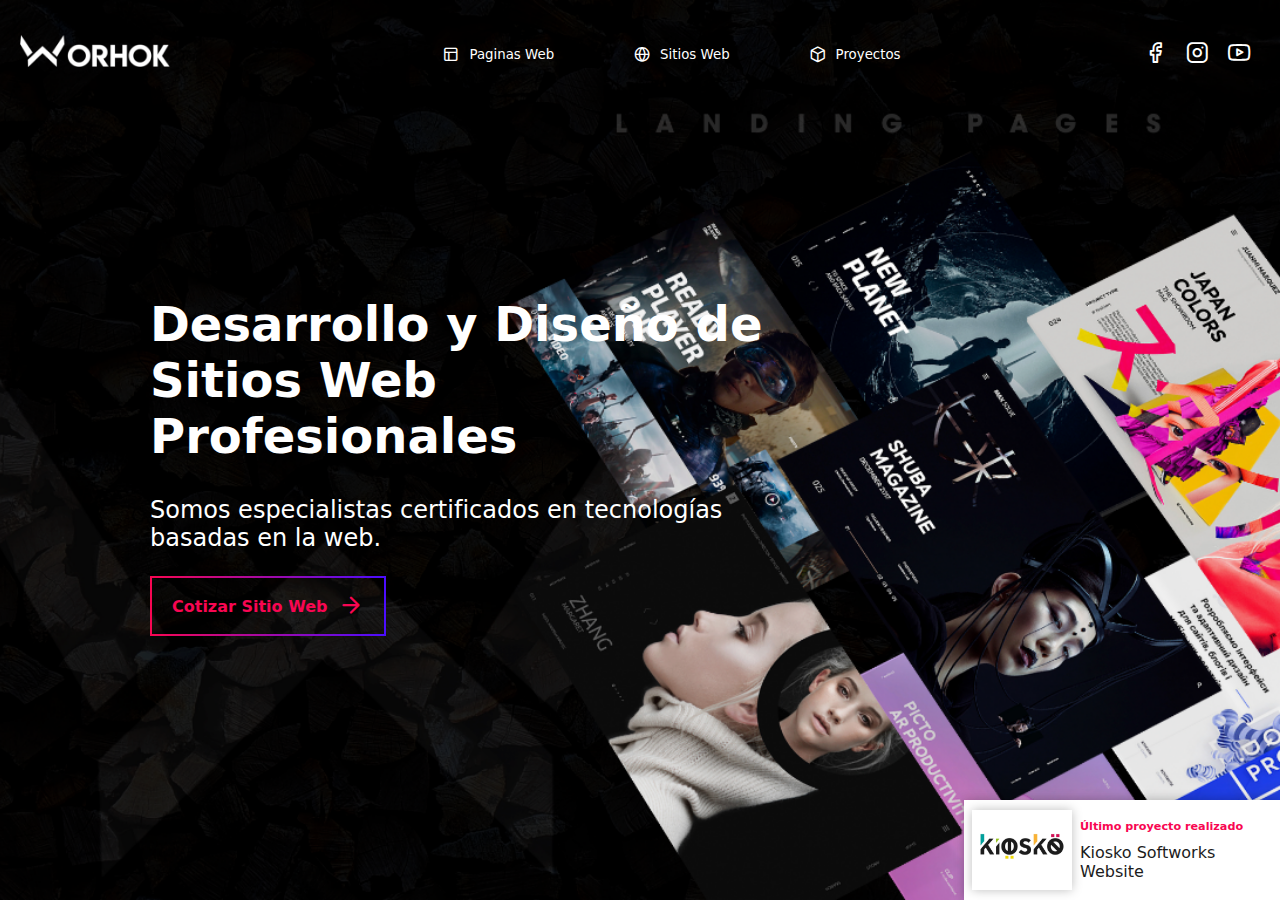
==== public/index.html @ 018bc195 "Updated in home - Index.html" ====
<!DOCTYPE html><html lang="es" itemscope itemtype="https://schema.org/Article"><head><title>Worhok - Diseño y Desarollo de Sitios Web Profesionales</title><meta name="description" content="Description site"><link rel="canonical" href="url_canonical"><meta name="robots" content="index, follow"><meta charset="utf-8"><meta name="viewport" content="width=device-width, user-scalable=no, initial-scale=1.0"><meta name="google" content="nositelinkssearchbox"><meta http-equiv="Cache-Control" content="max-age=3600"><link rel="apple-touch-icon" sizes="180x180" href="images/favicon/apple-touch-icon.png"><link rel="icon" type="image/png" sizes="32x32" href="images/favicon/favicon-32x32.png"><link rel="icon" type="image/png" sizes="16x16" href="images/favicon/favicon-16x16.png"><link rel="manifest" href="images/favicon/site.webmanifest"><link rel="mask-icon" href="images/favicon/safari-pinned-tab.svg" color="#000000"><meta name="msapplication-TileColor" content="#2b5797"><meta name="theme-color" content="#ffffff"><link rel="stylesheet" href="./stylesheets/main.css"></head><body><header><a href="index.html"><img src="./images/1x/logotipo_worhok_white.png" srcset="./images/1x/logotipo_worhok_white.png, ./images/2x/logotipo_worhok_white@2x.png 2x" alt="Logotipo Worhok Blanco Transparente - White Transparent"></a><nav><ul><li><a href="#"><i class="icon-layout"></i><small>Paginas Web</small></a><a href="#"><i class="icon-globe"></i><small>Sitios Web</small></a><a href="#"><i class="icon-box"></i><small>Proyectos</small></a></li></ul></nav><div class="nav-social"><a href="#" target="_blank"><i class="icon-facebook"></i></a><a href="#" target="_blank"><i class="icon-instagram"></i></a><a href="#" target="_blank"><i class="icon-youtube"></i></a></div></header><main class="b-lazy" data-src="./images/1x/wallpaper_oficial_worhok.png|./images/2x/wallpaper_oficial_worhok@2x.png"><div class="nav-container"><h1 class="display-2">Desarrollo y Diseño de Sitios Web Profesionales</h1><p class="display-4">Somos especialistas certificados en tecnologías basadas en la web.</p><a class="button" href="#"><p>Cotizar Sitio Web</p><i class="icon-arrow-right"></i></a></div></main><a href="#" target="_blank"><div class="card-last-project"><img class="b-lazy" data-src="./images/1x/kiosko_logotipo.png|./images/2x/kiosko_logotipo@2x.png" alt="Logotipo kiosko" src="[data-uri]"><div><small>Último proyecto realizado</small><p>Kiosko Softworks Website</p></div></div></a><script src="./javascripts/core.js"></script></body></html>
---- public/stylesheets/main.css ----
body{margin:0;padding:0;font-family:'montserrat', system-ui;font-display:fallback;overflow-x:hidden;-webkit-user-select:none;-moz-user-select:none;-ms-user-select:none;user-select:none;outline:none}a:-webkit-any-link{text-decoration:none;cursor:pointer}a:-moz-any-link{text-decoration:none;cursor:pointer}a:any-link{text-decoration:none;cursor:pointer}a{color:#29e0ff}.text-light{color:#ffffff}.text-dark{color:#1c1c1c}.fixed-bar{position:fixed;bottom:0;left:0;right:0;width:100%;height:5px;background:gray;z-index:10000}@media (min-width:1024px){.fixed-bar{background-color:#D50F25}}@media (max-width:1023px){.fixed-bar{background-color:#3369E8}}@media (max-width:750px){.fixed-bar{background-color:#EEB211}}@media (max-width:450px){.fixed-bar{background-color:#009925}}h1{font-size:4rem}@media (max-width:750px){h1{font-size:3rem}}@media (max-width:450px){h1{font-size:2.2rem}}h2{font-size:3rem}@media (max-width:750px){h2{font-size:2.5rem}}@media (max-width:450px){h2{font-size:1.8rem}}h3{font-size:2rem}@media (max-width:450px){h3{font-size:2rem}}@media (max-width:450px){h3{font-size:1.3rem}}h4{font-size:1.5rem}@media (max-width:450px){h4{font-size:1.5rem}}@media (max-width:450px){h4{font-size:0.8rem}}.display-1{font-size:4rem}@media (max-width:750px){.display-1{font-size:3rem}}@media (max-width:450px){.display-1{font-size:2rem}}.display-2{font-size:3rem}@media (max-width:750px){.display-2{font-size:2.5rem}}@media (max-width:450px){.display-2{font-size:1.5rem}}.display-3{font-size:2rem}@media (max-width:750px){.display-3{font-size:2rem}}@media (max-width:450px){.display-3{font-size:1rem}}.display-4{font-size:1.5rem}@media (max-width:750px){.display-4{font-size:1.5rem}}@media (max-width:450px){.display-4{font-size:1rem}}.text-shadow{text-shadow:0 0 10px rgba(0, 0, 0, 0.26)}@font-face{font-family:'montserrat';src:url("../fonts/montserrat-regular-webfont.woff2") format("woff2"), url("../fonts/montserrat-regular-webfont.woff") format("woff");font-weight:normal;font-style:normal;font-display:fallback}@font-face{font-family:'icomoon';src:url("../icons/icomoon.eot?8mvhz6");src:url("../icons/icomoon.eot?8mvhz6#iefix") format("embedded-opentype"), url("../icons/icomoon.ttf?8mvhz6") format("truetype"), url("../icons/icomoon.woff?8mvhz6") format("woff"), url("../icons/icomoon.svg?8mvhz6#icomoon") format("svg");font-weight:normal;font-style:normal;font-display:fallback}[class*=" icon-"],[class^=icon-]{font-family:'icomoon'!important;speak:none;font-style:normal;font-weight:normal;font-variant:normal;font-display:fallback;text-transform:none;line-height:1;-webkit-font-smoothing:antialiased;-moz-osx-font-smoothing:grayscale}.icon-activity:before{content:"\e900"}.icon-airplay:before{content:"\e901"}.icon-alert-circle:before{content:"\e902"}.icon-alert-octagon:before{content:"\e903"}.icon-alert-triangle:before{content:"\e904"}.icon-align-center:before{content:"\e905"}.icon-align-justify:before{content:"\e906"}.icon-align-left:before{content:"\e907"}.icon-align-right:before{content:"\e908"}.icon-anchor:before{content:"\e909"}.icon-aperture:before{content:"\e90a"}.icon-archive:before{content:"\e90b"}.icon-arrow-down-circle:before{content:"\e90c"}.icon-arrow-down-left:before{content:"\e90d"}.icon-arrow-down-right:before{content:"\e90e"}.icon-arrow-down:before{content:"\e90f"}.icon-arrow-left-circle:before{content:"\e910"}.icon-arrow-left:before{content:"\e911"}.icon-arrow-right-circle:before{content:"\e912"}.icon-arrow-right:before{content:"\e913"}.icon-arrow-up-circle:before{content:"\e914"}.icon-arrow-up-left:before{content:"\e915"}.icon-arrow-up-right:before{content:"\e916"}.icon-arrow-up:before{content:"\e917"}.icon-at-sign:before{content:"\e918"}.icon-award:before{content:"\e919"}.icon-bar-chart-2:before{content:"\e91a"}.icon-bar-chart:before{content:"\e91b"}.icon-battery-charging:before{content:"\e91c"}.icon-battery:before{content:"\e91d"}.icon-bell-off:before{content:"\e91e"}.icon-bell:before{content:"\e91f"}.icon-bluetooth:before{content:"\e920"}.icon-bold:before{content:"\e921"}.icon-book-open:before{content:"\e922"}.icon-book:before{content:"\e923"}.icon-bookmark:before{content:"\e924"}.icon-box:before{content:"\e925"}.icon-briefcase:before{content:"\e926"}.icon-calendar:before{content:"\e927"}.icon-camera-off:before{content:"\e928"}.icon-camera:before{content:"\e929"}.icon-cast:before{content:"\e92a"}.icon-check-circle:before{content:"\e92b"}.icon-check-square:before{content:"\e92c"}.icon-check:before{content:"\e92d"}.icon-chevron-down:before{content:"\e92e"}.icon-chevron-left:before{content:"\e92f"}.icon-chevron-right:before{content:"\e930"}.icon-chevron-up:before{content:"\e931"}.icon-chevrons-down:before{content:"\e932"}.icon-chevrons-left:before{content:"\e933"}.icon-chevrons-right:before{content:"\e934"}.icon-chevrons-up:before{content:"\e935"}.icon-chrome:before{content:"\e936"}.icon-circle:before{content:"\e937"}.icon-clipboard:before{content:"\e938"}.icon-clock:before{content:"\e939"}.icon-cloud-drizzle:before{content:"\e93a"}.icon-cloud-lightning:before{content:"\e93b"}.icon-cloud-off:before{content:"\e93c"}.icon-cloud-rain:before{content:"\e93d"}.icon-cloud-snow:before{content:"\e93e"}.icon-cloud:before{content:"\e93f"}.icon-code:before{content:"\e940"}.icon-codepen:before{content:"\e941"}.icon-coffee:before{content:"\e942"}.icon-command:before{content:"\e943"}.icon-compass:before{content:"\e944"}.icon-copy:before{content:"\e945"}.icon-corner-down-left:before{content:"\e946"}.icon-corner-down-right:before{content:"\e947"}.icon-corner-left-down:before{content:"\e948"}.icon-corner-left-up:before{content:"\e949"}.icon-corner-right-down:before{content:"\e94a"}.icon-corner-right-up:before{content:"\e94b"}.icon-corner-up-left:before{content:"\e94c"}.icon-corner-up-right:before{content:"\e94d"}.icon-cpu:before{content:"\e94e"}.icon-credit-card:before{content:"\e94f"}.icon-crop:before{content:"\e950"}.icon-crosshair:before{content:"\e951"}.icon-database:before{content:"\e952"}.icon-delete:before{content:"\e953"}.icon-disc:before{content:"\e954"}.icon-dollar-sign:before{content:"\e955"}.icon-download-cloud:before{content:"\e956"}.icon-download:before{content:"\e957"}.icon-droplet:before{content:"\e958"}.icon-edit-2:before{content:"\e959"}.icon-edit-3:before{content:"\e95a"}.icon-edit:before{content:"\e95b"}.icon-external-link:before{content:"\e95c"}.icon-eye-off:before{content:"\e95d"}.icon-eye:before{content:"\e95e"}.icon-facebook:before{content:"\e95f"}.icon-fast-forward:before{content:"\e960"}.icon-feather:before{content:"\e961"}.icon-figma:before{content:"\e962"}.icon-file-minus:before{content:"\e963"}.icon-file-plus:before{content:"\e964"}.icon-file-text:before{content:"\e965"}.icon-file:before{content:"\e966"}.icon-film:before{content:"\e967"}.icon-filter:before{content:"\e968"}.icon-flag:before{content:"\e969"}.icon-folder-minus:before{content:"\e96a"}.icon-folder-plus:before{content:"\e96b"}.icon-folder:before{content:"\e96c"}.icon-frown:before{content:"\e96d"}.icon-gift:before{content:"\e96e"}.icon-git-branch:before{content:"\e96f"}.icon-git-commit:before{content:"\e970"}.icon-git-merge:before{content:"\e971"}.icon-git-pull-request:before{content:"\e972"}.icon-github:before{content:"\e973"}.icon-gitlab:before{content:"\e974"}.icon-globe:before{content:"\e975"}.icon-grid:before{content:"\e976"}.icon-hard-drive:before{content:"\e977"}.icon-hash:before{content:"\e978"}.icon-headphones:before{content:"\e979"}.icon-heart:before{content:"\e97a"}.icon-help-circle:before{content:"\e97b"}.icon-home:before{content:"\e97c"}.icon-image:before{content:"\e97d"}.icon-inbox:before{content:"\e97e"}.icon-info:before{content:"\e97f"}.icon-instagram:before{content:"\e980"}.icon-italic:before{content:"\e981"}.icon-key:before{content:"\e982"}.icon-layers:before{content:"\e983"}.icon-layout:before{content:"\e984"}.icon-life-buoy:before{content:"\e985"}.icon-link-2:before{content:"\e986"}.icon-link:before{content:"\e987"}.icon-linkedin:before{content:"\e988"}.icon-list:before{content:"\e989"}.icon-loader:before{content:"\e98a"}.icon-lock:before{content:"\e98b"}.icon-log-in:before{content:"\e98c"}.icon-log-out:before{content:"\e98d"}.icon-mail:before{content:"\e98e"}.icon-map-pin:before{content:"\e98f"}.icon-map:before{content:"\e990"}.icon-maximize-2:before{content:"\e991"}.icon-maximize:before{content:"\e992"}.icon-meh:before{content:"\e993"}.icon-menu:before{content:"\e994"}.icon-message-circle:before{content:"\e995"}.icon-message-square:before{content:"\e996"}.icon-mic-off:before{content:"\e997"}.icon-mic:before{content:"\e998"}.icon-minimize-2:before{content:"\e999"}.icon-minimize:before{content:"\e99a"}.icon-minus-circle:before{content:"\e99b"}.icon-minus-square:before{content:"\e99c"}.icon-minus:before{content:"\e99d"}.icon-monitor:before{content:"\e99e"}.icon-moon:before{content:"\e99f"}.icon-more-horizontal:before{content:"\e9a0"}.icon-more-vertical:before{content:"\e9a1"}.icon-mouse-pointer:before{content:"\e9a2"}.icon-move:before{content:"\e9a3"}.icon-music:before{content:"\e9a4"}.icon-navigation-2:before{content:"\e9a5"}.icon-navigation:before{content:"\e9a6"}.icon-octagon:before{content:"\e9a7"}.icon-package:before{content:"\e9a8"}.icon-paperclip:before{content:"\e9a9"}.icon-pause-circle:before{content:"\e9aa"}.icon-pause:before{content:"\e9ab"}.icon-pen-tool:before{content:"\e9ac"}.icon-percent:before{content:"\e9ad"}.icon-phone-call:before{content:"\e9ae"}.icon-phone-forwarded:before{content:"\e9af"}.icon-phone-incoming:before{content:"\e9b0"}.icon-phone-missed:before{content:"\e9b1"}.icon-phone-off:before{content:"\e9b2"}.icon-phone-outgoing:before{content:"\e9b3"}.icon-phone:before{content:"\e9b4"}.icon-pie-chart:before{content:"\e9b5"}.icon-play-circle:before{content:"\e9b6"}.icon-play:before{content:"\e9b7"}.icon-plus-circle:before{content:"\e9b8"}.icon-plus-square:before{content:"\e9b9"}.icon-plus:before{content:"\e9ba"}.icon-pocket:before{content:"\e9bb"}.icon-power:before{content:"\e9bc"}.icon-printer:before{content:"\e9bd"}.icon-radio:before{content:"\e9be"}.icon-refresh-ccw:before{content:"\e9bf"}.icon-refresh-cw:before{content:"\e9c0"}.icon-repeat:before{content:"\e9c1"}.icon-rewind:before{content:"\e9c2"}.icon-rotate-ccw:before{content:"\e9c3"}.icon-rotate-cw:before{content:"\e9c4"}.icon-rss:before{content:"\e9c5"}.icon-save:before{content:"\e9c6"}.icon-scissors:before{content:"\e9c7"}.icon-search:before{content:"\e9c8"}.icon-send:before{content:"\e9c9"}.icon-server:before{content:"\e9ca"}.icon-settings:before{content:"\e9cb"}.icon-share-2:before{content:"\e9cc"}.icon-share:before{content:"\e9cd"}.icon-shield-off:before{content:"\e9ce"}.icon-shield:before{content:"\e9cf"}.icon-shopping-bag:before{content:"\e9d0"}.icon-shopping-cart:before{content:"\e9d1"}.icon-shuffle:before{content:"\e9d2"}.icon-sidebar:before{content:"\e9d3"}.icon-skip-back:before{content:"\e9d4"}.icon-skip-forward:before{content:"\e9d5"}.icon-slack:before{content:"\e9d6"}.icon-slash:before{content:"\e9d7"}.icon-sliders:before{content:"\e9d8"}.icon-smartphone:before{content:"\e9d9"}.icon-smile:before{content:"\e9da"}.icon-speaker:before{content:"\e9db"}.icon-square:before{content:"\e9dc"}.icon-star:before{content:"\e9dd"}.icon-stop-circle:before{content:"\e9de"}.icon-sun:before{content:"\e9df"}.icon-sunrise:before{content:"\e9e0"}.icon-sunset:before{content:"\e9e1"}.icon-tablet:before{content:"\e9e2"}.icon-tag:before{content:"\e9e3"}.icon-target:before{content:"\e9e4"}.icon-terminal:before{content:"\e9e5"}.icon-thermometer:before{content:"\e9e6"}.icon-thumbs-down:before{content:"\e9e7"}.icon-thumbs-up:before{content:"\e9e8"}.icon-toggle-left:before{content:"\e9e9"}.icon-toggle-right:before{content:"\e9ea"}.icon-trash-2:before{content:"\e9eb"}.icon-trash:before{content:"\e9ec"}.icon-trello:before{content:"\e9ed"}.icon-trending-down:before{content:"\e9ee"}.icon-trending-up:before{content:"\e9ef"}.icon-triangle:before{content:"\e9f0"}.icon-truck:before{content:"\e9f1"}.icon-tv:before{content:"\e9f2"}.icon-twitter:before{content:"\e9f3"}.icon-type:before{content:"\e9f4"}.icon-umbrella:before{content:"\e9f5"}.icon-underline:before{content:"\e9f6"}.icon-unlock:before{content:"\e9f7"}.icon-upload-cloud:before{content:"\e9f8"}.icon-upload:before{content:"\e9f9"}.icon-user-check:before{content:"\e9fa"}.icon-user-minus:before{content:"\e9fb"}.icon-user-plus:before{content:"\e9fc"}.icon-user-x:before{content:"\e9fd"}.icon-user:before{content:"\e9fe"}.icon-users:before{content:"\e9ff"}.icon-video-off:before{content:"\ea00"}.icon-video:before{content:"\ea01"}.icon-voicemail:before{content:"\ea02"}.icon-volume-1:before{content:"\ea03"}.icon-volume-2:before{content:"\ea04"}.icon-volume-x:before{content:"\ea05"}.icon-volume:before{content:"\ea06"}.icon-watch:before{content:"\ea07"}.icon-wifi-off:before{content:"\ea08"}.icon-wifi:before{content:"\ea09"}.icon-wind:before{content:"\ea0a"}.icon-x-circle:before{content:"\ea0b"}.icon-x-octagon:before{content:"\ea0c"}.icon-x-square:before{content:"\ea0d"}.icon-x:before{content:"\ea0e"}.icon-youtube:before{content:"\ea0f"}.icon-zap-off:before{content:"\ea10"}.icon-zap:before{content:"\ea11"}.icon-zoom-in:before{content:"\ea12"}.icon-zoom-out:before{content:"\ea13"}.text-left{text-align:left}.text-right{text-align:right}.text-center{text-align:center}.text-bold{font-weight:bold}.text-bolder{font-weight:bolder}.d-flex{display:-webkit-box;display:-ms-flexbox;display:flex}.flex-column{-webkit-box-orient:vertical;-webkit-box-direction:normal;-ms-flex-direction:column;flex-direction:column}.flex-row{-webkit-box-orient:horizontal;-webkit-box-direction:normal;-ms-flex-direction:row;flex-direction:row}.flex-justify-start{-webkit-box-pack:start;-ms-flex-pack:start;justify-content:flex-start}.flex-justify-center{-webkit-box-pack:center;-ms-flex-pack:center;justify-content:center}.flex-justify-end{-webkit-box-pack:end;-ms-flex-pack:end;justify-content:flex-end}.flex-justify-around{-ms-flex-pack:distribute;justify-content:space-around}.flex-justify-evenly{-webkit-box-pack:space-evenly;-ms-flex-pack:space-evenly;justify-content:space-evenly}.flex-justify-between{-webkit-box-pack:justify;-ms-flex-pack:justify;justify-content:space-between}.flex-align-start{-webkit-box-align:start;-ms-flex-align:start;align-items:flex-start}.flex-align-center{-webkit-box-align:center;-ms-flex-align:center;align-items:center}.flex-align-end{-webkit-box-align:end;-ms-flex-align:end;align-items:flex-end}.flex-wrap{-ms-flex-wrap:wrap;flex-wrap:wrap}.button{max-width:260px;height:auto;display:-webkit-inline-box;display:-ms-inline-flexbox;display:inline-flex;-webkit-box-pack:start;-ms-flex-pack:start;justify-content:flex-start;-webkit-box-align:center;-ms-flex-align:center;align-items:center;padding:15px 20px;color:#F80652;border:2px solid transparent;-webkit-border-image:-webkit-gradient(linear, left top, right top, from(#F80652), to(#4C0DFF)) 1;-webkit-border-image:-webkit-linear-gradient(left, #F80652 0%, #4C0DFF 100%) 1;-o-border-image:-o-linear-gradient(left, #F80652 0%, #4C0DFF 100%) 1;border-image:-webkit-gradient(linear, left top, right top, from(#F80652), to(#4C0DFF)) 1;border-image:linear-gradient(to right, #F80652 0%, #4C0DFF 100%) 1;-webkit-transition:.4s all ease;-o-transition:.4s all ease;transition:.4s all ease}.button:hover{color:#ffffff;background:-webkit-gradient(linear, left top, right top, from(#F80652), to(#4C0DFF));background:-webkit-linear-gradient(left, #F80652, #4C0DFF);background:-o-linear-gradient(left, #F80652, #4C0DFF);background:linear-gradient(to right, #F80652, #4C0DFF);-webkit-transform:translateX(12px);-ms-transform:translateX(12px);transform:translateX(12px);-webkit-transition:.4s all ease;-o-transition:.4s all ease;transition:.4s all ease;-webkit-box-shadow:0 0 10px rgba(0, 0, 0, 0.26);box-shadow:0 0 10px rgba(0, 0, 0, 0.26)}.button p{margin:0;font-weight:bolder}.button i{margin-left:10px;font-size:1.6rem}.g-row-1{-ms-grid-row-span:1;grid-row:span 1}.g-row-2{-ms-grid-row-span:2;grid-row:span 2}.g-row-3{-ms-grid-row-span:3;grid-row:span 3}.g-row-4{-ms-grid-row-span:4;grid-row:span 4}.g-row-5{-ms-grid-row-span:5;grid-row:span 5}.g-row-6{-ms-grid-row-span:6;grid-row:span 6}@media (min-width:1024px){.g-xl-row-1{-ms-grid-row-span:1;grid-row:span 1}}@media (min-width:1024px){.g-xl-row-2{-ms-grid-row-span:2;grid-row:span 2}}@media (min-width:1024px){.g-xl-row-3{-ms-grid-row-span:3;grid-row:span 3}}@media (min-width:1024px){.g-xl-row-4{-ms-grid-row-span:4;grid-row:span 4}}@media (min-width:1024px){.g-xl-row-5{-ms-grid-row-span:5;grid-row:span 5}}@media (min-width:1024px){.g-xl-row-6{-ms-grid-row-span:6;grid-row:span 6}}@media (max-width:1023px){.g-l-row-1{-ms-grid-row-span:1;grid-row:span 1}}@media (max-width:1023px){.g-l-row-2{-ms-grid-row-span:2;grid-row:span 2}}@media (max-width:1023px){.g-l-row-3{-ms-grid-row-span:3;grid-row:span 3}}@media (max-width:1023px){.g-l-row-4{-ms-grid-row-span:4;grid-row:span 4}}@media (max-width:1023px){.g-l-row-5{-ms-grid-row-span:5;grid-row:span 5}}@media (max-width:1023px){.g-l-row-6{-ms-grid-row-span:6;grid-row:span 6}}@media (max-width:750px){.g-m-row-1{-ms-grid-row-span:1;grid-row:span 1}}@media (max-width:750px){.g-m-row-2{-ms-grid-row-span:2;grid-row:span 2}}@media (max-width:750px){.g-m-row-3{-ms-grid-row-span:3;grid-row:span 3}}@media (max-width:750px){.g-m-row-4{-ms-grid-row-span:4;grid-row:span 4}}@media (max-width:750px){.g-m-row-5{-ms-grid-row-span:5;grid-row:span 5}}@media (max-width:750px){.g-m-row-6{-ms-grid-row-span:6;grid-row:span 6}}@media (max-width:450px){.g-sm-row-1{-ms-grid-row-span:1;grid-row:span 1}}@media (max-width:450px){.g-sm-row-2{-ms-grid-row-span:2;grid-row:span 2}}@media (max-width:450px){.g-sm-row-3{-ms-grid-row-span:3;grid-row:span 3}}@media (max-width:450px){.g-sm-row-4{-ms-grid-row-span:4;grid-row:span 4}}@media (max-width:450px){.g-sm-row-5{-ms-grid-row-span:5;grid-row:span 5}}@media (max-width:450px){.g-sm-row-6{-ms-grid-row-span:6;grid-row:span 6}}.g-col-1{-ms-grid-column-span:1;grid-column:span 1}.g-col-2{-ms-grid-column-span:2;grid-column:span 2}.g-col-3{-ms-grid-column-span:3;grid-column:span 3}.g-col-4{-ms-grid-column-span:4;grid-column:span 4}.g-col-5{-ms-grid-column-span:5;grid-column:span 5}.g-col-6{-ms-grid-column-span:6;grid-column:span 6}@media (min-width:1024px){.g-xl-col-1{-ms-grid-column-span:1;grid-column:span 1}}@media (min-width:1024px){.g-xl-col-2{-ms-grid-column-span:2;grid-column:span 2}}@media (min-width:1024px){.g-xl-col-3{-ms-grid-column-span:3;grid-column:span 3}}@media (min-width:1024px){.g-xl-col-4{-ms-grid-column-span:4;grid-column:span 4}}@media (min-width:1024px){.g-xl-col-5{-ms-grid-column-span:5;grid-column:span 5}}@media (min-width:1024px){.g-xl-col-6{-ms-grid-column-span:6;grid-column:span 6}}@media (max-width:1023px){.g-l-col-1{-ms-grid-column-span:1;grid-column:span 1}}@media (max-width:1023px){.g-l-col-2{-ms-grid-column-span:2;grid-column:span 2}}@media (max-width:1023px){.g-l-col-3{-ms-grid-column-span:3;grid-column:span 3}}@media (max-width:1023px){.g-l-col-4{-ms-grid-column-span:4;grid-column:span 4}}@media (max-width:1023px){.g-l-col-5{-ms-grid-column-span:5;grid-column:span 5}}@media (max-width:1023px){.g-l-col-6{-ms-grid-column-span:6;grid-column:span 6}}@media (max-width:750px){.g-m-col-1{-ms-grid-column-span:1;grid-column:span 1}}@media (max-width:750px){.g-m-col-2{-ms-grid-column-span:2;grid-column:span 2}}@media (max-width:750px){.g-m-col-3{-ms-grid-column-span:3;grid-column:span 3}}@media (max-width:750px){.g-m-col-4{-ms-grid-column-span:4;grid-column:span 4}}@media (max-width:750px){.g-m-col-5{-ms-grid-column-span:5;grid-column:span 5}}@media (max-width:750px){.g-m-col-6{-ms-grid-column-span:6;grid-column:span 6}}@media (max-width:450px){.g-sm-col-1{-ms-grid-column-span:1;grid-column:span 1}}@media (max-width:450px){.g-sm-col-2{-ms-grid-column-span:2;grid-column:span 2}}@media (max-width:450px){.g-sm-col-3{-ms-grid-column-span:3;grid-column:span 3}}@media (max-width:450px){.g-sm-col-4{-ms-grid-column-span:4;grid-column:span 4}}@media (max-width:450px){.g-sm-col-5{-ms-grid-column-span:5;grid-column:span 5}}@media (max-width:450px){.g-sm-col-6{-ms-grid-column-span:6;grid-column:span 6}}.b-lazy{opacity:0;-webkit-transform:translateY(-100px);-ms-transform:translateY(-100px);transform:translateY(-100px);-webkit-transition:all 800ms;-o-transition:all 800ms;transition:all 800ms}.b-loaded{opacity:1;-webkit-transform:translateY(0px);-ms-transform:translateY(0px);transform:translateY(0px)}header{width:calc(100% - 40px);height:auto;position:absolute;top:0;z-index:9;padding:20px;display:-webkit-box;display:-ms-flexbox;display:flex;-webkit-box-align:center;-ms-flex-align:center;align-items:center;-webkit-box-pack:justify;-ms-flex-pack:justify;justify-content:space-between}header nav ul li{list-style:none}header nav ul li a{display:-webkit-inline-box;display:-ms-inline-flexbox;display:inline-flex;-webkit-box-align:center;-ms-flex-align:center;align-items:center;color:#ffffff;padding:10px;margin:0 30px}header nav ul li a i{margin-right:10px}.nav-social a{font-size:1.4rem;color:#ffffff;margin:0 10px}main{width:calc(100vw - 60px);height:calc(100vh - 60px);display:-webkit-box;display:-ms-flexbox;display:flex;-webkit-box-pack:start;-ms-flex-pack:start;justify-content:flex-start;-webkit-box-align:center;-ms-flex-align:center;align-items:center;padding:30px;background-position:right bottom;background-repeat:no-repeat;background-size:cover;color:#ffffff}.nav-container{width:620px;margin-left:120px}.card-last-project{width:300px;height:100px;padding:0 8px;background-color:#ffffff;color:#1c1c1c;position:absolute;bottom:0;right:0;display:-webkit-box;display:-ms-flexbox;display:flex;-ms-flex-pack:distribute;justify-content:space-around;-webkit-box-align:center;-ms-flex-align:center;align-items:center;-webkit-box-shadow:0 0 10px rgba(0, 0, 0, 0.26);box-shadow:0 0 10px rgba(0, 0, 0, 0.26)}.card-last-project img{max-width:118px;max-height:98px;margin-right:8px;-webkit-box-shadow:0 0 10px rgba(0, 0, 0, 0.26);box-shadow:0 0 10px rgba(0, 0, 0, 0.26)}.card-last-project div{display:-webkit-box;display:-ms-flexbox;display:flex;-webkit-box-align:start;-ms-flex-align:start;align-items:flex-start;-webkit-box-pack:start;-ms-flex-pack:start;justify-content:flex-start;-webkit-box-orient:vertical;-webkit-box-direction:normal;-ms-flex-direction:column;flex-direction:column}.card-last-project div small{color:#F80652;font-size:.7rem;font-weight:bolder}.card-last-project div p{margin:10px 0 0}
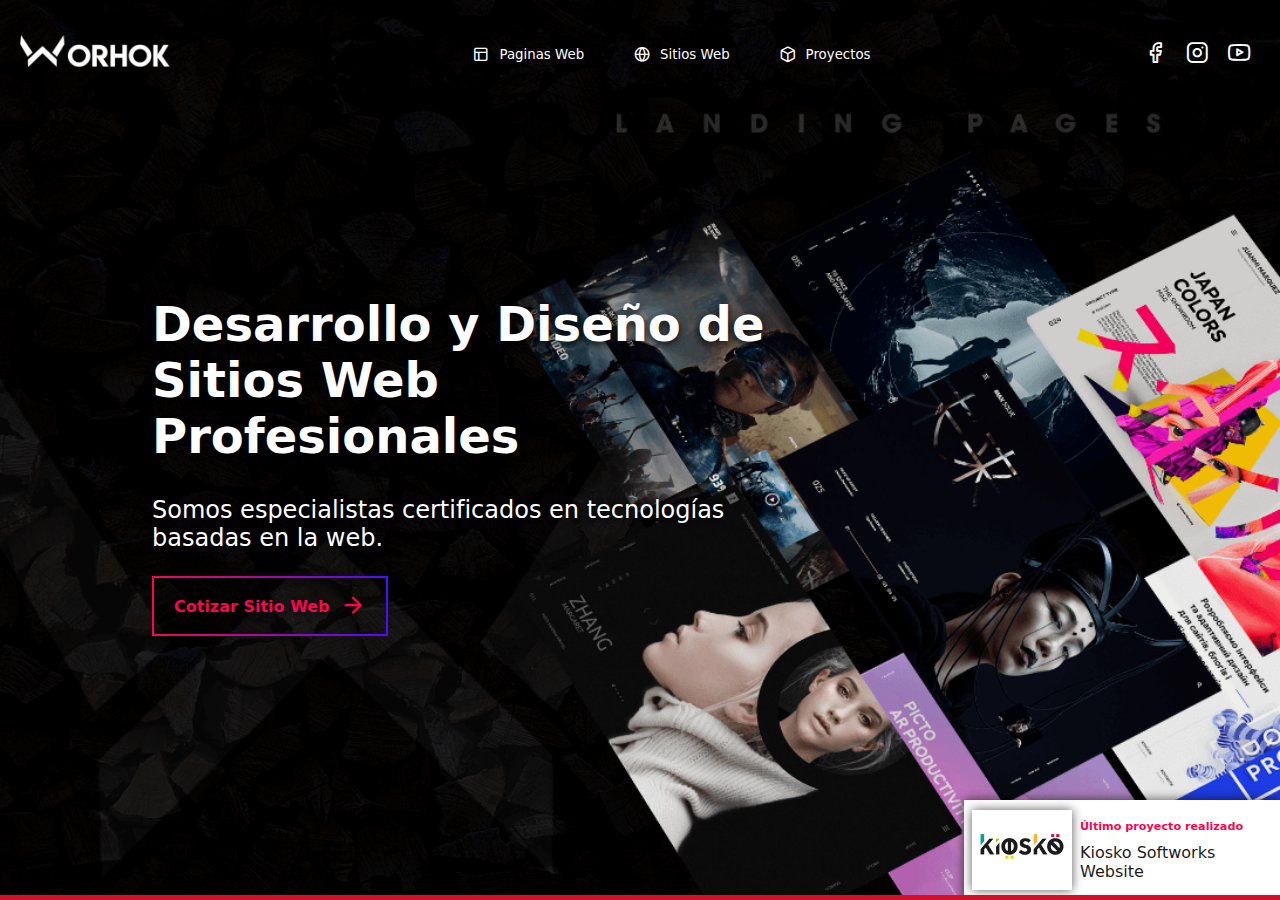
==== commit 85e1ced6: "Hero and Navbar Update" ====
--- a/public/index.html
+++ b/public/index.html
@@ -1 +1 @@
-<!DOCTYPE html><html lang="es" itemscope itemtype="https://schema.org/Article"><head><title>Worhok - Diseño y Desarollo de Sitios Web Profesionales</title><meta name="description" content="Description site"><link rel="canonical" href="url_canonical"><meta name="robots" content="index, follow"><meta charset="utf-8"><meta name="viewport" content="width=device-width, user-scalable=no, initial-scale=1.0"><meta name="google" content="nositelinkssearchbox"><meta http-equiv="Cache-Control" content="max-age=3600"><link rel="apple-touch-icon" sizes="180x180" href="images/favicon/apple-touch-icon.png"><link rel="icon" type="image/png" sizes="32x32" href="images/favicon/favicon-32x32.png"><link rel="icon" type="image/png" sizes="16x16" href="images/favicon/favicon-16x16.png"><link rel="manifest" href="images/favicon/site.webmanifest"><link rel="mask-icon" href="images/favicon/safari-pinned-tab.svg" color="#000000"><meta name="msapplication-TileColor" content="#2b5797"><meta name="theme-color" content="#ffffff"><link rel="stylesheet" href="./stylesheets/main.css"></head><body><header><a href="index.html"><img src="./images/1x/logotipo_worhok_white.png" srcset="./images/1x/logotipo_worhok_white.png, ./images/2x/logotipo_worhok_white@2x.png 2x" alt="Logotipo Worhok Blanco Transparente - White Transparent"></a><nav><ul><li><a href="#"><i class="icon-layout"></i><small>Paginas Web</small></a><a href="#"><i class="icon-globe"></i><small>Sitios Web</small></a><a href="#"><i class="icon-box"></i><small>Proyectos</small></a></li></ul></nav><div class="nav-social"><a href="#" target="_blank"><i class="icon-facebook"></i></a><a href="#" target="_blank"><i class="icon-instagram"></i></a><a href="#" target="_blank"><i class="icon-youtube"></i></a></div></header><main class="b-lazy" data-src="./images/1x/wallpaper_oficial_worhok.png|./images/2x/wallpaper_oficial_worhok@2x.png"><div class="nav-container"><h1 class="display-2">Desarrollo y Diseño de Sitios Web Profesionales</h1><p class="display-4">Somos especialistas certificados en tecnologías basadas en la web.</p><a class="button" href="#"><p>Cotizar Sitio Web</p><i class="icon-arrow-right"></i></a></div></main><a href="#" target="_blank"><div class="card-last-project"><img class="b-lazy" data-src="./images/1x/kiosko_logotipo.png|./images/2x/kiosko_logotipo@2x.png" alt="Logotipo kiosko" src="[data-uri]"><div><small>Último proyecto realizado</small><p>Kiosko Softworks Website</p></div></div></a><script src="./javascripts/core.js"></script></body></html>+<!DOCTYPE html><html lang="es" itemscope itemtype="https://schema.org/Article"><head><title>Worhok - Diseño y Desarollo de Sitios Web Profesionales</title><meta name="description" content="Description site"><link rel="canonical" href="url_canonical"><meta name="robots" content="index, follow"><meta charset="utf-8"><meta name="viewport" content="width=device-width, user-scalable=no, initial-scale=1.0"><meta name="google" content="nositelinkssearchbox"><meta http-equiv="Cache-Control" content="max-age=3600"><link rel="apple-touch-icon" sizes="180x180" href="images/favicon/apple-touch-icon.png"><link rel="icon" type="image/png" sizes="32x32" href="images/favicon/favicon-32x32.png"><link rel="icon" type="image/png" sizes="16x16" href="images/favicon/favicon-16x16.png"><link rel="manifest" href="images/favicon/site.webmanifest"><link rel="mask-icon" href="images/favicon/safari-pinned-tab.svg" color="#000000"><meta name="msapplication-TileColor" content="#2b5797"><meta name="theme-color" content="#ffffff"><link rel="stylesheet" href="./stylesheets/main.css"></head><body><header><a href="index.html"><img src="./images/1x/logotipo_worhok_white.png" srcset="./images/1x/logotipo_worhok_white.png, ./images/2x/logotipo_worhok_white@2x.png 2x" alt="Logotipo Worhok Blanco Transparente - White Transparent"></a><nav id="navbar"><div class="nav-header"><i class="icon-x" id="nav-button-close"></i><small>Nuestros Servicios</small></div><ul> <li><a href="#"><div><i class="icon-layout"></i><small>Paginas Web</small></div><i class="icon-arrow-right icon-nav-alternate"></i></a><a href="#"><div><i class="icon-globe"></i><small>Sitios Web</small></div><i class="icon-arrow-right icon-nav-alternate"></i></a><a href="#"><div><i class="icon-box"></i><small>Proyectos</small></div><i class="icon-arrow-right icon-nav-alternate"></i></a></li></ul><div class="nav-alternate-social"><a href="#"> <i class="icon-facebook"></i></a><a href="#"><i class="icon-instagram"></i></a><a href="#"><i class="icon-youtube"></i></a></div></nav><div class="nav-social"><a href="#" target="_blank"><i class="icon-facebook"></i></a><a href="#" target="_blank"><i class="icon-instagram"></i></a><a href="#" target="_blank"><i class="icon-youtube"></i></a></div><i class="icon-menu nav-button" id="nav-button"></i></header><main class="b-lazy" data-src="./images/1x/wallpaper_oficial_worhok.png|./images/2x/wallpaper_oficial_worhok@2x.png"><div class="hero-container"><h1>Desarrollo y Diseño de Sitios Web Profesionales</h1><p class="hero-description">Somos especialistas certificados en tecnologías basadas en la web.</p><a class="button" href="#"><small>Cotizar Sitio Web</small><i class="icon-arrow-right"></i></a></div></main><a href="#" target="_blank"><div class="card-last-project"><img class="b-lazy" data-src="./images/1x/kiosko_logotipo.png|./images/2x/kiosko_logotipo@2x.png" alt="Logotipo kiosko" src="[data-uri]"><div><small>Último proyecto realizado</small><p>Kiosko Softworks Website</p></div></div></a><script src="./javascripts/core.js"></script><div class="fixed-bar"></div></body></html>--- a/public/stylesheets/main.css
+++ b/public/stylesheets/main.css
@@ -1 +1 @@
-body{margin:0;padding:0;font-family:'montserrat', system-ui;font-display:fallback;overflow-x:hidden;-webkit-user-select:none;-moz-user-select:none;-ms-user-select:none;user-select:none;outline:none}a:-webkit-any-link{text-decoration:none;cursor:pointer}a:-moz-any-link{text-decoration:none;cursor:pointer}a:any-link{text-decoration:none;cursor:pointer}a{color:#29e0ff}.text-light{color:#ffffff}.text-dark{color:#1c1c1c}.fixed-bar{position:fixed;bottom:0;left:0;right:0;width:100%;height:5px;background:gray;z-index:10000}@media (min-width:1024px){.fixed-bar{background-color:#D50F25}}@media (max-width:1023px){.fixed-bar{background-color:#3369E8}}@media (max-width:750px){.fixed-bar{background-color:#EEB211}}@media (max-width:450px){.fixed-bar{background-color:#009925}}h1{font-size:4rem}@media (max-width:750px){h1{font-size:3rem}}@media (max-width:450px){h1{font-size:2.2rem}}h2{font-size:3rem}@media (max-width:750px){h2{font-size:2.5rem}}@media (max-width:450px){h2{font-size:1.8rem}}h3{font-size:2rem}@media (max-width:450px){h3{font-size:2rem}}@media (max-width:450px){h3{font-size:1.3rem}}h4{font-size:1.5rem}@media (max-width:450px){h4{font-size:1.5rem}}@media (max-width:450px){h4{font-size:0.8rem}}.display-1{font-size:4rem}@media (max-width:750px){.display-1{font-size:3rem}}@media (max-width:450px){.display-1{font-size:2rem}}.display-2{font-size:3rem}@media (max-width:750px){.display-2{font-size:2.5rem}}@media (max-width:450px){.display-2{font-size:1.5rem}}.display-3{font-size:2rem}@media (max-width:750px){.display-3{font-size:2rem}}@media (max-width:450px){.display-3{font-size:1rem}}.display-4{font-size:1.5rem}@media (max-width:750px){.display-4{font-size:1.5rem}}@media (max-width:450px){.display-4{font-size:1rem}}.text-shadow{text-shadow:0 0 10px rgba(0, 0, 0, 0.26)}@font-face{font-family:'montserrat';src:url("../fonts/montserrat-regular-webfont.woff2") format("woff2"), url("../fonts/montserrat-regular-webfont.woff") format("woff");font-weight:normal;font-style:normal;font-display:fallback}@font-face{font-family:'icomoon';src:url("../icons/icomoon.eot?8mvhz6");src:url("../icons/icomoon.eot?8mvhz6#iefix") format("embedded-opentype"), url("../icons/icomoon.ttf?8mvhz6") format("truetype"), url("../icons/icomoon.woff?8mvhz6") format("woff"), url("../icons/icomoon.svg?8mvhz6#icomoon") format("svg");font-weight:normal;font-style:normal;font-display:fallback}[class*=" icon-"],[class^=icon-]{font-family:'icomoon'!important;speak:none;font-style:normal;font-weight:normal;font-variant:normal;font-display:fallback;text-transform:none;line-height:1;-webkit-font-smoothing:antialiased;-moz-osx-font-smoothing:grayscale}.icon-activity:before{content:"\e900"}.icon-airplay:before{content:"\e901"}.icon-alert-circle:before{content:"\e902"}.icon-alert-octagon:before{content:"\e903"}.icon-alert-triangle:before{content:"\e904"}.icon-align-center:before{content:"\e905"}.icon-align-justify:before{content:"\e906"}.icon-align-left:before{content:"\e907"}.icon-align-right:before{content:"\e908"}.icon-anchor:before{content:"\e909"}.icon-aperture:before{content:"\e90a"}.icon-archive:before{content:"\e90b"}.icon-arrow-down-circle:before{content:"\e90c"}.icon-arrow-down-left:before{content:"\e90d"}.icon-arrow-down-right:before{content:"\e90e"}.icon-arrow-down:before{content:"\e90f"}.icon-arrow-left-circle:before{content:"\e910"}.icon-arrow-left:before{content:"\e911"}.icon-arrow-right-circle:before{content:"\e912"}.icon-arrow-right:before{content:"\e913"}.icon-arrow-up-circle:before{content:"\e914"}.icon-arrow-up-left:before{content:"\e915"}.icon-arrow-up-right:before{content:"\e916"}.icon-arrow-up:before{content:"\e917"}.icon-at-sign:before{content:"\e918"}.icon-award:before{content:"\e919"}.icon-bar-chart-2:before{content:"\e91a"}.icon-bar-chart:before{content:"\e91b"}.icon-battery-charging:before{content:"\e91c"}.icon-battery:before{content:"\e91d"}.icon-bell-off:before{content:"\e91e"}.icon-bell:before{content:"\e91f"}.icon-bluetooth:before{content:"\e920"}.icon-bold:before{content:"\e921"}.icon-book-open:before{content:"\e922"}.icon-book:before{content:"\e923"}.icon-bookmark:before{content:"\e924"}.icon-box:before{content:"\e925"}.icon-briefcase:before{content:"\e926"}.icon-calendar:before{content:"\e927"}.icon-camera-off:before{content:"\e928"}.icon-camera:before{content:"\e929"}.icon-cast:before{content:"\e92a"}.icon-check-circle:before{content:"\e92b"}.icon-check-square:before{content:"\e92c"}.icon-check:before{content:"\e92d"}.icon-chevron-down:before{content:"\e92e"}.icon-chevron-left:before{content:"\e92f"}.icon-chevron-right:before{content:"\e930"}.icon-chevron-up:before{content:"\e931"}.icon-chevrons-down:before{content:"\e932"}.icon-chevrons-left:before{content:"\e933"}.icon-chevrons-right:before{content:"\e934"}.icon-chevrons-up:before{content:"\e935"}.icon-chrome:before{content:"\e936"}.icon-circle:before{content:"\e937"}.icon-clipboard:before{content:"\e938"}.icon-clock:before{content:"\e939"}.icon-cloud-drizzle:before{content:"\e93a"}.icon-cloud-lightning:before{content:"\e93b"}.icon-cloud-off:before{content:"\e93c"}.icon-cloud-rain:before{content:"\e93d"}.icon-cloud-snow:before{content:"\e93e"}.icon-cloud:before{content:"\e93f"}.icon-code:before{content:"\e940"}.icon-codepen:before{content:"\e941"}.icon-coffee:before{content:"\e942"}.icon-command:before{content:"\e943"}.icon-compass:before{content:"\e944"}.icon-copy:before{content:"\e945"}.icon-corner-down-left:before{content:"\e946"}.icon-corner-down-right:before{content:"\e947"}.icon-corner-left-down:before{content:"\e948"}.icon-corner-left-up:before{content:"\e949"}.icon-corner-right-down:before{content:"\e94a"}.icon-corner-right-up:before{content:"\e94b"}.icon-corner-up-left:before{content:"\e94c"}.icon-corner-up-right:before{content:"\e94d"}.icon-cpu:before{content:"\e94e"}.icon-credit-card:before{content:"\e94f"}.icon-crop:before{content:"\e950"}.icon-crosshair:before{content:"\e951"}.icon-database:before{content:"\e952"}.icon-delete:before{content:"\e953"}.icon-disc:before{content:"\e954"}.icon-dollar-sign:before{content:"\e955"}.icon-download-cloud:before{content:"\e956"}.icon-download:before{content:"\e957"}.icon-droplet:before{content:"\e958"}.icon-edit-2:before{content:"\e959"}.icon-edit-3:before{content:"\e95a"}.icon-edit:before{content:"\e95b"}.icon-external-link:before{content:"\e95c"}.icon-eye-off:before{content:"\e95d"}.icon-eye:before{content:"\e95e"}.icon-facebook:before{content:"\e95f"}.icon-fast-forward:before{content:"\e960"}.icon-feather:before{content:"\e961"}.icon-figma:before{content:"\e962"}.icon-file-minus:before{content:"\e963"}.icon-file-plus:before{content:"\e964"}.icon-file-text:before{content:"\e965"}.icon-file:before{content:"\e966"}.icon-film:before{content:"\e967"}.icon-filter:before{content:"\e968"}.icon-flag:before{content:"\e969"}.icon-folder-minus:before{content:"\e96a"}.icon-folder-plus:before{content:"\e96b"}.icon-folder:before{content:"\e96c"}.icon-frown:before{content:"\e96d"}.icon-gift:before{content:"\e96e"}.icon-git-branch:before{content:"\e96f"}.icon-git-commit:before{content:"\e970"}.icon-git-merge:before{content:"\e971"}.icon-git-pull-request:before{content:"\e972"}.icon-github:before{content:"\e973"}.icon-gitlab:before{content:"\e974"}.icon-globe:before{content:"\e975"}.icon-grid:before{content:"\e976"}.icon-hard-drive:before{content:"\e977"}.icon-hash:before{content:"\e978"}.icon-headphones:before{content:"\e979"}.icon-heart:before{content:"\e97a"}.icon-help-circle:before{content:"\e97b"}.icon-home:before{content:"\e97c"}.icon-image:before{content:"\e97d"}.icon-inbox:before{content:"\e97e"}.icon-info:before{content:"\e97f"}.icon-instagram:before{content:"\e980"}.icon-italic:before{content:"\e981"}.icon-key:before{content:"\e982"}.icon-layers:before{content:"\e983"}.icon-layout:before{content:"\e984"}.icon-life-buoy:before{content:"\e985"}.icon-link-2:before{content:"\e986"}.icon-link:before{content:"\e987"}.icon-linkedin:before{content:"\e988"}.icon-list:before{content:"\e989"}.icon-loader:before{content:"\e98a"}.icon-lock:before{content:"\e98b"}.icon-log-in:before{content:"\e98c"}.icon-log-out:before{content:"\e98d"}.icon-mail:before{content:"\e98e"}.icon-map-pin:before{content:"\e98f"}.icon-map:before{content:"\e990"}.icon-maximize-2:before{content:"\e991"}.icon-maximize:before{content:"\e992"}.icon-meh:before{content:"\e993"}.icon-menu:before{content:"\e994"}.icon-message-circle:before{content:"\e995"}.icon-message-square:before{content:"\e996"}.icon-mic-off:before{content:"\e997"}.icon-mic:before{content:"\e998"}.icon-minimize-2:before{content:"\e999"}.icon-minimize:before{content:"\e99a"}.icon-minus-circle:before{content:"\e99b"}.icon-minus-square:before{content:"\e99c"}.icon-minus:before{content:"\e99d"}.icon-monitor:before{content:"\e99e"}.icon-moon:before{content:"\e99f"}.icon-more-horizontal:before{content:"\e9a0"}.icon-more-vertical:before{content:"\e9a1"}.icon-mouse-pointer:before{content:"\e9a2"}.icon-move:before{content:"\e9a3"}.icon-music:before{content:"\e9a4"}.icon-navigation-2:before{content:"\e9a5"}.icon-navigation:before{content:"\e9a6"}.icon-octagon:before{content:"\e9a7"}.icon-package:before{content:"\e9a8"}.icon-paperclip:before{content:"\e9a9"}.icon-pause-circle:before{content:"\e9aa"}.icon-pause:before{content:"\e9ab"}.icon-pen-tool:before{content:"\e9ac"}.icon-percent:before{content:"\e9ad"}.icon-phone-call:before{content:"\e9ae"}.icon-phone-forwarded:before{content:"\e9af"}.icon-phone-incoming:before{content:"\e9b0"}.icon-phone-missed:before{content:"\e9b1"}.icon-phone-off:before{content:"\e9b2"}.icon-phone-outgoing:before{content:"\e9b3"}.icon-phone:before{content:"\e9b4"}.icon-pie-chart:before{content:"\e9b5"}.icon-play-circle:before{content:"\e9b6"}.icon-play:before{content:"\e9b7"}.icon-plus-circle:before{content:"\e9b8"}.icon-plus-square:before{content:"\e9b9"}.icon-plus:before{content:"\e9ba"}.icon-pocket:before{content:"\e9bb"}.icon-power:before{content:"\e9bc"}.icon-printer:before{content:"\e9bd"}.icon-radio:before{content:"\e9be"}.icon-refresh-ccw:before{content:"\e9bf"}.icon-refresh-cw:before{content:"\e9c0"}.icon-repeat:before{content:"\e9c1"}.icon-rewind:before{content:"\e9c2"}.icon-rotate-ccw:before{content:"\e9c3"}.icon-rotate-cw:before{content:"\e9c4"}.icon-rss:before{content:"\e9c5"}.icon-save:before{content:"\e9c6"}.icon-scissors:before{content:"\e9c7"}.icon-search:before{content:"\e9c8"}.icon-send:before{content:"\e9c9"}.icon-server:before{content:"\e9ca"}.icon-settings:before{content:"\e9cb"}.icon-share-2:before{content:"\e9cc"}.icon-share:before{content:"\e9cd"}.icon-shield-off:before{content:"\e9ce"}.icon-shield:before{content:"\e9cf"}.icon-shopping-bag:before{content:"\e9d0"}.icon-shopping-cart:before{content:"\e9d1"}.icon-shuffle:before{content:"\e9d2"}.icon-sidebar:before{content:"\e9d3"}.icon-skip-back:before{content:"\e9d4"}.icon-skip-forward:before{content:"\e9d5"}.icon-slack:before{content:"\e9d6"}.icon-slash:before{content:"\e9d7"}.icon-sliders:before{content:"\e9d8"}.icon-smartphone:before{content:"\e9d9"}.icon-smile:before{content:"\e9da"}.icon-speaker:before{content:"\e9db"}.icon-square:before{content:"\e9dc"}.icon-star:before{content:"\e9dd"}.icon-stop-circle:before{content:"\e9de"}.icon-sun:before{content:"\e9df"}.icon-sunrise:before{content:"\e9e0"}.icon-sunset:before{content:"\e9e1"}.icon-tablet:before{content:"\e9e2"}.icon-tag:before{content:"\e9e3"}.icon-target:before{content:"\e9e4"}.icon-terminal:before{content:"\e9e5"}.icon-thermometer:before{content:"\e9e6"}.icon-thumbs-down:before{content:"\e9e7"}.icon-thumbs-up:before{content:"\e9e8"}.icon-toggle-left:before{content:"\e9e9"}.icon-toggle-right:before{content:"\e9ea"}.icon-trash-2:before{content:"\e9eb"}.icon-trash:before{content:"\e9ec"}.icon-trello:before{content:"\e9ed"}.icon-trending-down:before{content:"\e9ee"}.icon-trending-up:before{content:"\e9ef"}.icon-triangle:before{content:"\e9f0"}.icon-truck:before{content:"\e9f1"}.icon-tv:before{content:"\e9f2"}.icon-twitter:before{content:"\e9f3"}.icon-type:before{content:"\e9f4"}.icon-umbrella:before{content:"\e9f5"}.icon-underline:before{content:"\e9f6"}.icon-unlock:before{content:"\e9f7"}.icon-upload-cloud:before{content:"\e9f8"}.icon-upload:before{content:"\e9f9"}.icon-user-check:before{content:"\e9fa"}.icon-user-minus:before{content:"\e9fb"}.icon-user-plus:before{content:"\e9fc"}.icon-user-x:before{content:"\e9fd"}.icon-user:before{content:"\e9fe"}.icon-users:before{content:"\e9ff"}.icon-video-off:before{content:"\ea00"}.icon-video:before{content:"\ea01"}.icon-voicemail:before{content:"\ea02"}.icon-volume-1:before{content:"\ea03"}.icon-volume-2:before{content:"\ea04"}.icon-volume-x:before{content:"\ea05"}.icon-volume:before{content:"\ea06"}.icon-watch:before{content:"\ea07"}.icon-wifi-off:before{content:"\ea08"}.icon-wifi:before{content:"\ea09"}.icon-wind:before{content:"\ea0a"}.icon-x-circle:before{content:"\ea0b"}.icon-x-octagon:before{content:"\ea0c"}.icon-x-square:before{content:"\ea0d"}.icon-x:before{content:"\ea0e"}.icon-youtube:before{content:"\ea0f"}.icon-zap-off:before{content:"\ea10"}.icon-zap:before{content:"\ea11"}.icon-zoom-in:before{content:"\ea12"}.icon-zoom-out:before{content:"\ea13"}.text-left{text-align:left}.text-right{text-align:right}.text-center{text-align:center}.text-bold{font-weight:bold}.text-bolder{font-weight:bolder}.d-flex{display:-webkit-box;display:-ms-flexbox;display:flex}.flex-column{-webkit-box-orient:vertical;-webkit-box-direction:normal;-ms-flex-direction:column;flex-direction:column}.flex-row{-webkit-box-orient:horizontal;-webkit-box-direction:normal;-ms-flex-direction:row;flex-direction:row}.flex-justify-start{-webkit-box-pack:start;-ms-flex-pack:start;justify-content:flex-start}.flex-justify-center{-webkit-box-pack:center;-ms-flex-pack:center;justify-content:center}.flex-justify-end{-webkit-box-pack:end;-ms-flex-pack:end;justify-content:flex-end}.flex-justify-around{-ms-flex-pack:distribute;justify-content:space-around}.flex-justify-evenly{-webkit-box-pack:space-evenly;-ms-flex-pack:space-evenly;justify-content:space-evenly}.flex-justify-between{-webkit-box-pack:justify;-ms-flex-pack:justify;justify-content:space-between}.flex-align-start{-webkit-box-align:start;-ms-flex-align:start;align-items:flex-start}.flex-align-center{-webkit-box-align:center;-ms-flex-align:center;align-items:center}.flex-align-end{-webkit-box-align:end;-ms-flex-align:end;align-items:flex-end}.flex-wrap{-ms-flex-wrap:wrap;flex-wrap:wrap}.button{max-width:260px;height:auto;display:-webkit-inline-box;display:-ms-inline-flexbox;display:inline-flex;-webkit-box-pack:start;-ms-flex-pack:start;justify-content:flex-start;-webkit-box-align:center;-ms-flex-align:center;align-items:center;padding:15px 20px;color:#F80652;border:2px solid transparent;-webkit-border-image:-webkit-gradient(linear, left top, right top, from(#F80652), to(#4C0DFF)) 1;-webkit-border-image:-webkit-linear-gradient(left, #F80652 0%, #4C0DFF 100%) 1;-o-border-image:-o-linear-gradient(left, #F80652 0%, #4C0DFF 100%) 1;border-image:-webkit-gradient(linear, left top, right top, from(#F80652), to(#4C0DFF)) 1;border-image:linear-gradient(to right, #F80652 0%, #4C0DFF 100%) 1;-webkit-transition:.4s all ease;-o-transition:.4s all ease;transition:.4s all ease}.button:hover{color:#ffffff;background:-webkit-gradient(linear, left top, right top, from(#F80652), to(#4C0DFF));background:-webkit-linear-gradient(left, #F80652, #4C0DFF);background:-o-linear-gradient(left, #F80652, #4C0DFF);background:linear-gradient(to right, #F80652, #4C0DFF);-webkit-transform:translateX(12px);-ms-transform:translateX(12px);transform:translateX(12px);-webkit-transition:.4s all ease;-o-transition:.4s all ease;transition:.4s all ease;-webkit-box-shadow:0 0 10px rgba(0, 0, 0, 0.26);box-shadow:0 0 10px rgba(0, 0, 0, 0.26)}.button p{margin:0;font-weight:bolder}.button i{margin-left:10px;font-size:1.6rem}.g-row-1{-ms-grid-row-span:1;grid-row:span 1}.g-row-2{-ms-grid-row-span:2;grid-row:span 2}.g-row-3{-ms-grid-row-span:3;grid-row:span 3}.g-row-4{-ms-grid-row-span:4;grid-row:span 4}.g-row-5{-ms-grid-row-span:5;grid-row:span 5}.g-row-6{-ms-grid-row-span:6;grid-row:span 6}@media (min-width:1024px){.g-xl-row-1{-ms-grid-row-span:1;grid-row:span 1}}@media (min-width:1024px){.g-xl-row-2{-ms-grid-row-span:2;grid-row:span 2}}@media (min-width:1024px){.g-xl-row-3{-ms-grid-row-span:3;grid-row:span 3}}@media (min-width:1024px){.g-xl-row-4{-ms-grid-row-span:4;grid-row:span 4}}@media (min-width:1024px){.g-xl-row-5{-ms-grid-row-span:5;grid-row:span 5}}@media (min-width:1024px){.g-xl-row-6{-ms-grid-row-span:6;grid-row:span 6}}@media (max-width:1023px){.g-l-row-1{-ms-grid-row-span:1;grid-row:span 1}}@media (max-width:1023px){.g-l-row-2{-ms-grid-row-span:2;grid-row:span 2}}@media (max-width:1023px){.g-l-row-3{-ms-grid-row-span:3;grid-row:span 3}}@media (max-width:1023px){.g-l-row-4{-ms-grid-row-span:4;grid-row:span 4}}@media (max-width:1023px){.g-l-row-5{-ms-grid-row-span:5;grid-row:span 5}}@media (max-width:1023px){.g-l-row-6{-ms-grid-row-span:6;grid-row:span 6}}@media (max-width:750px){.g-m-row-1{-ms-grid-row-span:1;grid-row:span 1}}@media (max-width:750px){.g-m-row-2{-ms-grid-row-span:2;grid-row:span 2}}@media (max-width:750px){.g-m-row-3{-ms-grid-row-span:3;grid-row:span 3}}@media (max-width:750px){.g-m-row-4{-ms-grid-row-span:4;grid-row:span 4}}@media (max-width:750px){.g-m-row-5{-ms-grid-row-span:5;grid-row:span 5}}@media (max-width:750px){.g-m-row-6{-ms-grid-row-span:6;grid-row:span 6}}@media (max-width:450px){.g-sm-row-1{-ms-grid-row-span:1;grid-row:span 1}}@media (max-width:450px){.g-sm-row-2{-ms-grid-row-span:2;grid-row:span 2}}@media (max-width:450px){.g-sm-row-3{-ms-grid-row-span:3;grid-row:span 3}}@media (max-width:450px){.g-sm-row-4{-ms-grid-row-span:4;grid-row:span 4}}@media (max-width:450px){.g-sm-row-5{-ms-grid-row-span:5;grid-row:span 5}}@media (max-width:450px){.g-sm-row-6{-ms-grid-row-span:6;grid-row:span 6}}.g-col-1{-ms-grid-column-span:1;grid-column:span 1}.g-col-2{-ms-grid-column-span:2;grid-column:span 2}.g-col-3{-ms-grid-column-span:3;grid-column:span 3}.g-col-4{-ms-grid-column-span:4;grid-column:span 4}.g-col-5{-ms-grid-column-span:5;grid-column:span 5}.g-col-6{-ms-grid-column-span:6;grid-column:span 6}@media (min-width:1024px){.g-xl-col-1{-ms-grid-column-span:1;grid-column:span 1}}@media (min-width:1024px){.g-xl-col-2{-ms-grid-column-span:2;grid-column:span 2}}@media (min-width:1024px){.g-xl-col-3{-ms-grid-column-span:3;grid-column:span 3}}@media (min-width:1024px){.g-xl-col-4{-ms-grid-column-span:4;grid-column:span 4}}@media (min-width:1024px){.g-xl-col-5{-ms-grid-column-span:5;grid-column:span 5}}@media (min-width:1024px){.g-xl-col-6{-ms-grid-column-span:6;grid-column:span 6}}@media (max-width:1023px){.g-l-col-1{-ms-grid-column-span:1;grid-column:span 1}}@media (max-width:1023px){.g-l-col-2{-ms-grid-column-span:2;grid-column:span 2}}@media (max-width:1023px){.g-l-col-3{-ms-grid-column-span:3;grid-column:span 3}}@media (max-width:1023px){.g-l-col-4{-ms-grid-column-span:4;grid-column:span 4}}@media (max-width:1023px){.g-l-col-5{-ms-grid-column-span:5;grid-column:span 5}}@media (max-width:1023px){.g-l-col-6{-ms-grid-column-span:6;grid-column:span 6}}@media (max-width:750px){.g-m-col-1{-ms-grid-column-span:1;grid-column:span 1}}@media (max-width:750px){.g-m-col-2{-ms-grid-column-span:2;grid-column:span 2}}@media (max-width:750px){.g-m-col-3{-ms-grid-column-span:3;grid-column:span 3}}@media (max-width:750px){.g-m-col-4{-ms-grid-column-span:4;grid-column:span 4}}@media (max-width:750px){.g-m-col-5{-ms-grid-column-span:5;grid-column:span 5}}@media (max-width:750px){.g-m-col-6{-ms-grid-column-span:6;grid-column:span 6}}@media (max-width:450px){.g-sm-col-1{-ms-grid-column-span:1;grid-column:span 1}}@media (max-width:450px){.g-sm-col-2{-ms-grid-column-span:2;grid-column:span 2}}@media (max-width:450px){.g-sm-col-3{-ms-grid-column-span:3;grid-column:span 3}}@media (max-width:450px){.g-sm-col-4{-ms-grid-column-span:4;grid-column:span 4}}@media (max-width:450px){.g-sm-col-5{-ms-grid-column-span:5;grid-column:span 5}}@media (max-width:450px){.g-sm-col-6{-ms-grid-column-span:6;grid-column:span 6}}.b-lazy{opacity:0;-webkit-transform:translateY(-100px);-ms-transform:translateY(-100px);transform:translateY(-100px);-webkit-transition:all 800ms;-o-transition:all 800ms;transition:all 800ms}.b-loaded{opacity:1;-webkit-transform:translateY(0px);-ms-transform:translateY(0px);transform:translateY(0px)}header{width:calc(100% - 40px);height:auto;position:absolute;top:0;z-index:9;padding:20px;display:-webkit-box;display:-ms-flexbox;display:flex;-webkit-box-align:center;-ms-flex-align:center;align-items:center;-webkit-box-pack:justify;-ms-flex-pack:justify;justify-content:space-between}header nav ul li{list-style:none}header nav ul li a{display:-webkit-inline-box;display:-ms-inline-flexbox;display:inline-flex;-webkit-box-align:center;-ms-flex-align:center;align-items:center;color:#ffffff;padding:10px;margin:0 30px}header nav ul li a i{margin-right:10px}.nav-social a{font-size:1.4rem;color:#ffffff;margin:0 10px}main{width:calc(100vw - 60px);height:calc(100vh - 60px);display:-webkit-box;display:-ms-flexbox;display:flex;-webkit-box-pack:start;-ms-flex-pack:start;justify-content:flex-start;-webkit-box-align:center;-ms-flex-align:center;align-items:center;padding:30px;background-position:right bottom;background-repeat:no-repeat;background-size:cover;color:#ffffff}.nav-container{width:620px;margin-left:120px}.card-last-project{width:300px;height:100px;padding:0 8px;background-color:#ffffff;color:#1c1c1c;position:absolute;bottom:0;right:0;display:-webkit-box;display:-ms-flexbox;display:flex;-ms-flex-pack:distribute;justify-content:space-around;-webkit-box-align:center;-ms-flex-align:center;align-items:center;-webkit-box-shadow:0 0 10px rgba(0, 0, 0, 0.26);box-shadow:0 0 10px rgba(0, 0, 0, 0.26)}.card-last-project img{max-width:118px;max-height:98px;margin-right:8px;-webkit-box-shadow:0 0 10px rgba(0, 0, 0, 0.26);box-shadow:0 0 10px rgba(0, 0, 0, 0.26)}.card-last-project div{display:-webkit-box;display:-ms-flexbox;display:flex;-webkit-box-align:start;-ms-flex-align:start;align-items:flex-start;-webkit-box-pack:start;-ms-flex-pack:start;justify-content:flex-start;-webkit-box-orient:vertical;-webkit-box-direction:normal;-ms-flex-direction:column;flex-direction:column}.card-last-project div small{color:#F80652;font-size:.7rem;font-weight:bolder}.card-last-project div p{margin:10px 0 0}+body{margin:0;padding:0;font-family:'montserrat', system-ui;font-display:fallback;overflow-x:hidden;-webkit-user-select:none;-moz-user-select:none;-ms-user-select:none;user-select:none;outline:none}a:-webkit-any-link{text-decoration:none;cursor:pointer}a:-moz-any-link{text-decoration:none;cursor:pointer}a:any-link{text-decoration:none;cursor:pointer}a{color:#29e0ff}.text-light{color:#ffffff}.text-dark{color:#1c1c1c}.fixed-bar{position:fixed;bottom:0;left:0;right:0;width:100%;height:5px;background:gray;z-index:10000}@media (min-width:1024px){.fixed-bar{background-color:#D50F25}}@media (max-width:1023px){.fixed-bar{background-color:#3369E8}}@media (max-width:750px){.fixed-bar{background-color:#EEB211}}@media (max-width:450px){.fixed-bar{background-color:#009925}}h1{font-size:4rem}@media (max-width:750px){h1{font-size:3rem}}@media (max-width:450px){h1{font-size:2.2rem}}h2{font-size:3rem}@media (max-width:750px){h2{font-size:2.5rem}}@media (max-width:450px){h2{font-size:1.8rem}}h3{font-size:2rem}@media (max-width:450px){h3{font-size:2rem}}@media (max-width:450px){h3{font-size:1.3rem}}h4{font-size:1.5rem}@media (max-width:450px){h4{font-size:1.5rem}}@media (max-width:450px){h4{font-size:0.8rem}}.display-1{font-size:4rem}@media (max-width:750px){.display-1{font-size:3rem}}@media (max-width:450px){.display-1{font-size:2rem}}.display-2{font-size:3rem}@media (max-width:750px){.display-2{font-size:2.5rem}}@media (max-width:450px){.display-2{font-size:1.5rem}}.display-3{font-size:2rem}@media (max-width:750px){.display-3{font-size:2rem}}@media (max-width:450px){.display-3{font-size:1rem}}.display-4{font-size:1.5rem}@media (max-width:750px){.display-4{font-size:1.5rem}}@media (max-width:450px){.display-4{font-size:1rem}}.text-shadow{text-shadow:0 0 10px rgba(0, 0, 0, 0.66)}@font-face{font-family:'montserrat';src:url("../fonts/montserrat-regular-webfont.woff2") format("woff2"), url("../fonts/montserrat-regular-webfont.woff") format("woff");font-weight:normal;font-style:normal;font-display:fallback}@font-face{font-family:'icomoon';src:url("../icons/icomoon.eot?8mvhz6");src:url("../icons/icomoon.eot?8mvhz6#iefix") format("embedded-opentype"), url("../icons/icomoon.ttf?8mvhz6") format("truetype"), url("../icons/icomoon.woff?8mvhz6") format("woff"), url("../icons/icomoon.svg?8mvhz6#icomoon") format("svg");font-weight:normal;font-style:normal;font-display:swap}[class*=" icon-"],[class^=icon-]{font-family:'icomoon'!important;speak:none;font-style:normal;font-weight:normal;font-variant:normal;font-display:swap;text-transform:none;line-height:1;-webkit-font-smoothing:antialiased;-moz-osx-font-smoothing:grayscale}.icon-activity:before{content:"\e900"}.icon-airplay:before{content:"\e901"}.icon-alert-circle:before{content:"\e902"}.icon-alert-octagon:before{content:"\e903"}.icon-alert-triangle:before{content:"\e904"}.icon-align-center:before{content:"\e905"}.icon-align-justify:before{content:"\e906"}.icon-align-left:before{content:"\e907"}.icon-align-right:before{content:"\e908"}.icon-anchor:before{content:"\e909"}.icon-aperture:before{content:"\e90a"}.icon-archive:before{content:"\e90b"}.icon-arrow-down-circle:before{content:"\e90c"}.icon-arrow-down-left:before{content:"\e90d"}.icon-arrow-down-right:before{content:"\e90e"}.icon-arrow-down:before{content:"\e90f"}.icon-arrow-left-circle:before{content:"\e910"}.icon-arrow-left:before{content:"\e911"}.icon-arrow-right-circle:before{content:"\e912"}.icon-arrow-right:before{content:"\e913"}.icon-arrow-up-circle:before{content:"\e914"}.icon-arrow-up-left:before{content:"\e915"}.icon-arrow-up-right:before{content:"\e916"}.icon-arrow-up:before{content:"\e917"}.icon-at-sign:before{content:"\e918"}.icon-award:before{content:"\e919"}.icon-bar-chart-2:before{content:"\e91a"}.icon-bar-chart:before{content:"\e91b"}.icon-battery-charging:before{content:"\e91c"}.icon-battery:before{content:"\e91d"}.icon-bell-off:before{content:"\e91e"}.icon-bell:before{content:"\e91f"}.icon-bluetooth:before{content:"\e920"}.icon-bold:before{content:"\e921"}.icon-book-open:before{content:"\e922"}.icon-book:before{content:"\e923"}.icon-bookmark:before{content:"\e924"}.icon-box:before{content:"\e925"}.icon-briefcase:before{content:"\e926"}.icon-calendar:before{content:"\e927"}.icon-camera-off:before{content:"\e928"}.icon-camera:before{content:"\e929"}.icon-cast:before{content:"\e92a"}.icon-check-circle:before{content:"\e92b"}.icon-check-square:before{content:"\e92c"}.icon-check:before{content:"\e92d"}.icon-chevron-down:before{content:"\e92e"}.icon-chevron-left:before{content:"\e92f"}.icon-chevron-right:before{content:"\e930"}.icon-chevron-up:before{content:"\e931"}.icon-chevrons-down:before{content:"\e932"}.icon-chevrons-left:before{content:"\e933"}.icon-chevrons-right:before{content:"\e934"}.icon-chevrons-up:before{content:"\e935"}.icon-chrome:before{content:"\e936"}.icon-circle:before{content:"\e937"}.icon-clipboard:before{content:"\e938"}.icon-clock:before{content:"\e939"}.icon-cloud-drizzle:before{content:"\e93a"}.icon-cloud-lightning:before{content:"\e93b"}.icon-cloud-off:before{content:"\e93c"}.icon-cloud-rain:before{content:"\e93d"}.icon-cloud-snow:before{content:"\e93e"}.icon-cloud:before{content:"\e93f"}.icon-code:before{content:"\e940"}.icon-codepen:before{content:"\e941"}.icon-coffee:before{content:"\e942"}.icon-command:before{content:"\e943"}.icon-compass:before{content:"\e944"}.icon-copy:before{content:"\e945"}.icon-corner-down-left:before{content:"\e946"}.icon-corner-down-right:before{content:"\e947"}.icon-corner-left-down:before{content:"\e948"}.icon-corner-left-up:before{content:"\e949"}.icon-corner-right-down:before{content:"\e94a"}.icon-corner-right-up:before{content:"\e94b"}.icon-corner-up-left:before{content:"\e94c"}.icon-corner-up-right:before{content:"\e94d"}.icon-cpu:before{content:"\e94e"}.icon-credit-card:before{content:"\e94f"}.icon-crop:before{content:"\e950"}.icon-crosshair:before{content:"\e951"}.icon-database:before{content:"\e952"}.icon-delete:before{content:"\e953"}.icon-disc:before{content:"\e954"}.icon-dollar-sign:before{content:"\e955"}.icon-download-cloud:before{content:"\e956"}.icon-download:before{content:"\e957"}.icon-droplet:before{content:"\e958"}.icon-edit-2:before{content:"\e959"}.icon-edit-3:before{content:"\e95a"}.icon-edit:before{content:"\e95b"}.icon-external-link:before{content:"\e95c"}.icon-eye-off:before{content:"\e95d"}.icon-eye:before{content:"\e95e"}.icon-facebook:before{content:"\e95f"}.icon-fast-forward:before{content:"\e960"}.icon-feather:before{content:"\e961"}.icon-figma:before{content:"\e962"}.icon-file-minus:before{content:"\e963"}.icon-file-plus:before{content:"\e964"}.icon-file-text:before{content:"\e965"}.icon-file:before{content:"\e966"}.icon-film:before{content:"\e967"}.icon-filter:before{content:"\e968"}.icon-flag:before{content:"\e969"}.icon-folder-minus:before{content:"\e96a"}.icon-folder-plus:before{content:"\e96b"}.icon-folder:before{content:"\e96c"}.icon-frown:before{content:"\e96d"}.icon-gift:before{content:"\e96e"}.icon-git-branch:before{content:"\e96f"}.icon-git-commit:before{content:"\e970"}.icon-git-merge:before{content:"\e971"}.icon-git-pull-request:before{content:"\e972"}.icon-github:before{content:"\e973"}.icon-gitlab:before{content:"\e974"}.icon-globe:before{content:"\e975"}.icon-grid:before{content:"\e976"}.icon-hard-drive:before{content:"\e977"}.icon-hash:before{content:"\e978"}.icon-headphones:before{content:"\e979"}.icon-heart:before{content:"\e97a"}.icon-help-circle:before{content:"\e97b"}.icon-home:before{content:"\e97c"}.icon-image:before{content:"\e97d"}.icon-inbox:before{content:"\e97e"}.icon-info:before{content:"\e97f"}.icon-instagram:before{content:"\e980"}.icon-italic:before{content:"\e981"}.icon-key:before{content:"\e982"}.icon-layers:before{content:"\e983"}.icon-layout:before{content:"\e984"}.icon-life-buoy:before{content:"\e985"}.icon-link-2:before{content:"\e986"}.icon-link:before{content:"\e987"}.icon-linkedin:before{content:"\e988"}.icon-list:before{content:"\e989"}.icon-loader:before{content:"\e98a"}.icon-lock:before{content:"\e98b"}.icon-log-in:before{content:"\e98c"}.icon-log-out:before{content:"\e98d"}.icon-mail:before{content:"\e98e"}.icon-map-pin:before{content:"\e98f"}.icon-map:before{content:"\e990"}.icon-maximize-2:before{content:"\e991"}.icon-maximize:before{content:"\e992"}.icon-meh:before{content:"\e993"}.icon-menu:before{content:"\e994"}.icon-message-circle:before{content:"\e995"}.icon-message-square:before{content:"\e996"}.icon-mic-off:before{content:"\e997"}.icon-mic:before{content:"\e998"}.icon-minimize-2:before{content:"\e999"}.icon-minimize:before{content:"\e99a"}.icon-minus-circle:before{content:"\e99b"}.icon-minus-square:before{content:"\e99c"}.icon-minus:before{content:"\e99d"}.icon-monitor:before{content:"\e99e"}.icon-moon:before{content:"\e99f"}.icon-more-horizontal:before{content:"\e9a0"}.icon-more-vertical:before{content:"\e9a1"}.icon-mouse-pointer:before{content:"\e9a2"}.icon-move:before{content:"\e9a3"}.icon-music:before{content:"\e9a4"}.icon-navigation-2:before{content:"\e9a5"}.icon-navigation:before{content:"\e9a6"}.icon-octagon:before{content:"\e9a7"}.icon-package:before{content:"\e9a8"}.icon-paperclip:before{content:"\e9a9"}.icon-pause-circle:before{content:"\e9aa"}.icon-pause:before{content:"\e9ab"}.icon-pen-tool:before{content:"\e9ac"}.icon-percent:before{content:"\e9ad"}.icon-phone-call:before{content:"\e9ae"}.icon-phone-forwarded:before{content:"\e9af"}.icon-phone-incoming:before{content:"\e9b0"}.icon-phone-missed:before{content:"\e9b1"}.icon-phone-off:before{content:"\e9b2"}.icon-phone-outgoing:before{content:"\e9b3"}.icon-phone:before{content:"\e9b4"}.icon-pie-chart:before{content:"\e9b5"}.icon-play-circle:before{content:"\e9b6"}.icon-play:before{content:"\e9b7"}.icon-plus-circle:before{content:"\e9b8"}.icon-plus-square:before{content:"\e9b9"}.icon-plus:before{content:"\e9ba"}.icon-pocket:before{content:"\e9bb"}.icon-power:before{content:"\e9bc"}.icon-printer:before{content:"\e9bd"}.icon-radio:before{content:"\e9be"}.icon-refresh-ccw:before{content:"\e9bf"}.icon-refresh-cw:before{content:"\e9c0"}.icon-repeat:before{content:"\e9c1"}.icon-rewind:before{content:"\e9c2"}.icon-rotate-ccw:before{content:"\e9c3"}.icon-rotate-cw:before{content:"\e9c4"}.icon-rss:before{content:"\e9c5"}.icon-save:before{content:"\e9c6"}.icon-scissors:before{content:"\e9c7"}.icon-search:before{content:"\e9c8"}.icon-send:before{content:"\e9c9"}.icon-server:before{content:"\e9ca"}.icon-settings:before{content:"\e9cb"}.icon-share-2:before{content:"\e9cc"}.icon-share:before{content:"\e9cd"}.icon-shield-off:before{content:"\e9ce"}.icon-shield:before{content:"\e9cf"}.icon-shopping-bag:before{content:"\e9d0"}.icon-shopping-cart:before{content:"\e9d1"}.icon-shuffle:before{content:"\e9d2"}.icon-sidebar:before{content:"\e9d3"}.icon-skip-back:before{content:"\e9d4"}.icon-skip-forward:before{content:"\e9d5"}.icon-slack:before{content:"\e9d6"}.icon-slash:before{content:"\e9d7"}.icon-sliders:before{content:"\e9d8"}.icon-smartphone:before{content:"\e9d9"}.icon-smile:before{content:"\e9da"}.icon-speaker:before{content:"\e9db"}.icon-square:before{content:"\e9dc"}.icon-star:before{content:"\e9dd"}.icon-stop-circle:before{content:"\e9de"}.icon-sun:before{content:"\e9df"}.icon-sunrise:before{content:"\e9e0"}.icon-sunset:before{content:"\e9e1"}.icon-tablet:before{content:"\e9e2"}.icon-tag:before{content:"\e9e3"}.icon-target:before{content:"\e9e4"}.icon-terminal:before{content:"\e9e5"}.icon-thermometer:before{content:"\e9e6"}.icon-thumbs-down:before{content:"\e9e7"}.icon-thumbs-up:before{content:"\e9e8"}.icon-toggle-left:before{content:"\e9e9"}.icon-toggle-right:before{content:"\e9ea"}.icon-trash-2:before{content:"\e9eb"}.icon-trash:before{content:"\e9ec"}.icon-trello:before{content:"\e9ed"}.icon-trending-down:before{content:"\e9ee"}.icon-trending-up:before{content:"\e9ef"}.icon-triangle:before{content:"\e9f0"}.icon-truck:before{content:"\e9f1"}.icon-tv:before{content:"\e9f2"}.icon-twitter:before{content:"\e9f3"}.icon-type:before{content:"\e9f4"}.icon-umbrella:before{content:"\e9f5"}.icon-underline:before{content:"\e9f6"}.icon-unlock:before{content:"\e9f7"}.icon-upload-cloud:before{content:"\e9f8"}.icon-upload:before{content:"\e9f9"}.icon-user-check:before{content:"\e9fa"}.icon-user-minus:before{content:"\e9fb"}.icon-user-plus:before{content:"\e9fc"}.icon-user-x:before{content:"\e9fd"}.icon-user:before{content:"\e9fe"}.icon-users:before{content:"\e9ff"}.icon-video-off:before{content:"\ea00"}.icon-video:before{content:"\ea01"}.icon-voicemail:before{content:"\ea02"}.icon-volume-1:before{content:"\ea03"}.icon-volume-2:before{content:"\ea04"}.icon-volume-x:before{content:"\ea05"}.icon-volume:before{content:"\ea06"}.icon-watch:before{content:"\ea07"}.icon-wifi-off:before{content:"\ea08"}.icon-wifi:before{content:"\ea09"}.icon-wind:before{content:"\ea0a"}.icon-x-circle:before{content:"\ea0b"}.icon-x-octagon:before{content:"\ea0c"}.icon-x-square:before{content:"\ea0d"}.icon-x:before{content:"\ea0e"}.icon-youtube:before{content:"\ea0f"}.icon-zap-off:before{content:"\ea10"}.icon-zap:before{content:"\ea11"}.icon-zoom-in:before{content:"\ea12"}.icon-zoom-out:before{content:"\ea13"}.text-left{text-align:left}.text-right{text-align:right}.text-center{text-align:center}.text-bold{font-weight:bold}.text-bolder{font-weight:bolder}.d-flex{display:-webkit-box;display:-ms-flexbox;display:flex}.flex-column{-webkit-box-orient:vertical;-webkit-box-direction:normal;-ms-flex-direction:column;flex-direction:column}.flex-row{-webkit-box-orient:horizontal;-webkit-box-direction:normal;-ms-flex-direction:row;flex-direction:row}.flex-justify-start{-webkit-box-pack:start;-ms-flex-pack:start;justify-content:flex-start}.flex-justify-center{-webkit-box-pack:center;-ms-flex-pack:center;justify-content:center}.flex-justify-end{-webkit-box-pack:end;-ms-flex-pack:end;justify-content:flex-end}.flex-justify-around{-ms-flex-pack:distribute;justify-content:space-around}.flex-justify-evenly{-webkit-box-pack:space-evenly;-ms-flex-pack:space-evenly;justify-content:space-evenly}.flex-justify-between{-webkit-box-pack:justify;-ms-flex-pack:justify;justify-content:space-between}.flex-align-start{-webkit-box-align:start;-ms-flex-align:start;align-items:flex-start}.flex-align-center{-webkit-box-align:center;-ms-flex-align:center;align-items:center}.flex-align-end{-webkit-box-align:end;-ms-flex-align:end;align-items:flex-end}.flex-wrap{-ms-flex-wrap:wrap;flex-wrap:wrap}.button{max-width:260px;height:auto;display:-webkit-inline-box;display:-ms-inline-flexbox;display:inline-flex;-webkit-box-pack:start;-ms-flex-pack:start;justify-content:flex-start;-webkit-box-align:center;-ms-flex-align:center;align-items:center;padding:15px 20px;color:#F80652;border:2px solid transparent;-webkit-border-image:-webkit-gradient(linear, left top, right top, from(#F80652), to(#4C0DFF)) 1;-webkit-border-image:-webkit-linear-gradient(left, #F80652 0%, #4C0DFF 100%) 1;-o-border-image:-o-linear-gradient(left, #F80652 0%, #4C0DFF 100%) 1;border-image:-webkit-gradient(linear, left top, right top, from(#F80652), to(#4C0DFF)) 1;border-image:linear-gradient(to right, #F80652 0%, #4C0DFF 100%) 1;-webkit-transition:.4s all ease;-o-transition:.4s all ease;transition:.4s all ease}.button:hover{color:#ffffff;background:-webkit-gradient(linear, left top, right top, from(#F80652), to(#4C0DFF));background:-webkit-linear-gradient(left, #F80652, #4C0DFF);background:-o-linear-gradient(left, #F80652, #4C0DFF);background:linear-gradient(to right, #F80652, #4C0DFF);-webkit-transform:translateX(12px);-ms-transform:translateX(12px);transform:translateX(12px);-webkit-transition:.4s all ease;-o-transition:.4s all ease;transition:.4s all ease;-webkit-box-shadow:0 0 10px rgba(0, 0, 0, 0.66);box-shadow:0 0 10px rgba(0, 0, 0, 0.66)}@media (max-width:750px){.button{background:-webkit-gradient(linear, left top, right top, from(#F80652), to(#4C0DFF));background:-webkit-linear-gradient(left, #F80652, #4C0DFF);background:-o-linear-gradient(left, #F80652, #4C0DFF);background:linear-gradient(to right, #F80652, #4C0DFF);color:#ffffff;-webkit-box-shadow:0 0 10px rgba(0, 0, 0, 0.66);box-shadow:0 0 10px rgba(0, 0, 0, 0.66)}}.button small{font-size:1rem;margin:0;font-weight:bolder}.button i{margin-left:10px;font-size:1.6rem}.g-row-1{-ms-grid-row-span:1;grid-row:span 1}.g-row-2{-ms-grid-row-span:2;grid-row:span 2}.g-row-3{-ms-grid-row-span:3;grid-row:span 3}.g-row-4{-ms-grid-row-span:4;grid-row:span 4}.g-row-5{-ms-grid-row-span:5;grid-row:span 5}.g-row-6{-ms-grid-row-span:6;grid-row:span 6}@media (min-width:1024px){.g-xl-row-1{-ms-grid-row-span:1;grid-row:span 1}}@media (min-width:1024px){.g-xl-row-2{-ms-grid-row-span:2;grid-row:span 2}}@media (min-width:1024px){.g-xl-row-3{-ms-grid-row-span:3;grid-row:span 3}}@media (min-width:1024px){.g-xl-row-4{-ms-grid-row-span:4;grid-row:span 4}}@media (min-width:1024px){.g-xl-row-5{-ms-grid-row-span:5;grid-row:span 5}}@media (min-width:1024px){.g-xl-row-6{-ms-grid-row-span:6;grid-row:span 6}}@media (max-width:1023px){.g-l-row-1{-ms-grid-row-span:1;grid-row:span 1}}@media (max-width:1023px){.g-l-row-2{-ms-grid-row-span:2;grid-row:span 2}}@media (max-width:1023px){.g-l-row-3{-ms-grid-row-span:3;grid-row:span 3}}@media (max-width:1023px){.g-l-row-4{-ms-grid-row-span:4;grid-row:span 4}}@media (max-width:1023px){.g-l-row-5{-ms-grid-row-span:5;grid-row:span 5}}@media (max-width:1023px){.g-l-row-6{-ms-grid-row-span:6;grid-row:span 6}}@media (max-width:750px){.g-m-row-1{-ms-grid-row-span:1;grid-row:span 1}}@media (max-width:750px){.g-m-row-2{-ms-grid-row-span:2;grid-row:span 2}}@media (max-width:750px){.g-m-row-3{-ms-grid-row-span:3;grid-row:span 3}}@media (max-width:750px){.g-m-row-4{-ms-grid-row-span:4;grid-row:span 4}}@media (max-width:750px){.g-m-row-5{-ms-grid-row-span:5;grid-row:span 5}}@media (max-width:750px){.g-m-row-6{-ms-grid-row-span:6;grid-row:span 6}}@media (max-width:450px){.g-sm-row-1{-ms-grid-row-span:1;grid-row:span 1}}@media (max-width:450px){.g-sm-row-2{-ms-grid-row-span:2;grid-row:span 2}}@media (max-width:450px){.g-sm-row-3{-ms-grid-row-span:3;grid-row:span 3}}@media (max-width:450px){.g-sm-row-4{-ms-grid-row-span:4;grid-row:span 4}}@media (max-width:450px){.g-sm-row-5{-ms-grid-row-span:5;grid-row:span 5}}@media (max-width:450px){.g-sm-row-6{-ms-grid-row-span:6;grid-row:span 6}}.g-col-1{-ms-grid-column-span:1;grid-column:span 1}.g-col-2{-ms-grid-column-span:2;grid-column:span 2}.g-col-3{-ms-grid-column-span:3;grid-column:span 3}.g-col-4{-ms-grid-column-span:4;grid-column:span 4}.g-col-5{-ms-grid-column-span:5;grid-column:span 5}.g-col-6{-ms-grid-column-span:6;grid-column:span 6}@media (min-width:1024px){.g-xl-col-1{-ms-grid-column-span:1;grid-column:span 1}}@media (min-width:1024px){.g-xl-col-2{-ms-grid-column-span:2;grid-column:span 2}}@media (min-width:1024px){.g-xl-col-3{-ms-grid-column-span:3;grid-column:span 3}}@media (min-width:1024px){.g-xl-col-4{-ms-grid-column-span:4;grid-column:span 4}}@media (min-width:1024px){.g-xl-col-5{-ms-grid-column-span:5;grid-column:span 5}}@media (min-width:1024px){.g-xl-col-6{-ms-grid-column-span:6;grid-column:span 6}}@media (max-width:1023px){.g-l-col-1{-ms-grid-column-span:1;grid-column:span 1}}@media (max-width:1023px){.g-l-col-2{-ms-grid-column-span:2;grid-column:span 2}}@media (max-width:1023px){.g-l-col-3{-ms-grid-column-span:3;grid-column:span 3}}@media (max-width:1023px){.g-l-col-4{-ms-grid-column-span:4;grid-column:span 4}}@media (max-width:1023px){.g-l-col-5{-ms-grid-column-span:5;grid-column:span 5}}@media (max-width:1023px){.g-l-col-6{-ms-grid-column-span:6;grid-column:span 6}}@media (max-width:750px){.g-m-col-1{-ms-grid-column-span:1;grid-column:span 1}}@media (max-width:750px){.g-m-col-2{-ms-grid-column-span:2;grid-column:span 2}}@media (max-width:750px){.g-m-col-3{-ms-grid-column-span:3;grid-column:span 3}}@media (max-width:750px){.g-m-col-4{-ms-grid-column-span:4;grid-column:span 4}}@media (max-width:750px){.g-m-col-5{-ms-grid-column-span:5;grid-column:span 5}}@media (max-width:750px){.g-m-col-6{-ms-grid-column-span:6;grid-column:span 6}}@media (max-width:450px){.g-sm-col-1{-ms-grid-column-span:1;grid-column:span 1}}@media (max-width:450px){.g-sm-col-2{-ms-grid-column-span:2;grid-column:span 2}}@media (max-width:450px){.g-sm-col-3{-ms-grid-column-span:3;grid-column:span 3}}@media (max-width:450px){.g-sm-col-4{-ms-grid-column-span:4;grid-column:span 4}}@media (max-width:450px){.g-sm-col-5{-ms-grid-column-span:5;grid-column:span 5}}@media (max-width:450px){.g-sm-col-6{-ms-grid-column-span:6;grid-column:span 6}}.b-lazy{opacity:0;-webkit-transform:translateY(-100px);-ms-transform:translateY(-100px);transform:translateY(-100px);-webkit-transition:all 800ms;-o-transition:all 800ms;transition:all 800ms}.b-loaded{opacity:1;-webkit-transform:translateY(0px);-ms-transform:translateY(0px);transform:translateY(0px)}header{width:calc(100% - 40px);height:auto;position:absolute;top:0;z-index:9;padding:20px;display:-webkit-box;display:-ms-flexbox;display:flex;-webkit-box-align:center;-ms-flex-align:center;align-items:center;-webkit-box-pack:justify;-ms-flex-pack:justify;justify-content:space-between}@media (max-width:1023px){header nav{width:auto;max-width:320px;height:100vh;position:fixed;right:-100%;top:0;z-index:8;padding-top:10px;color:#1c1c1c;background-image:url(../images/1x/wallpaper_oficial_worhok.png);-webkit-transition:.5s all ease;-o-transition:.5s all ease;transition:.5s all ease}}@media (max-width:450px){header nav{width:100%}}header nav ul li{list-style:none}header nav ul li a{display:-webkit-inline-box;display:-ms-inline-flexbox;display:inline-flex;-webkit-box-align:center;-ms-flex-align:center;align-items:center;color:#ffffff;padding:10px;margin:0 15px;-webkit-transition:.3s all ease;-o-transition:.3s all ease;transition:.3s all ease}@media (max-width:1023px){header nav ul li a:hover{color:#F80652;-webkit-transform:translateX(5px);-ms-transform:translateX(5px);transform:translateX(5px);-webkit-transition:.3s all ease;-o-transition:.3s all ease;transition:.3s all ease}}header nav ul li a div{display:-webkit-box;display:-ms-flexbox;display:flex;-webkit-box-pack:start;-ms-flex-pack:start;justify-content:flex-start;-webkit-box-align:center;-ms-flex-align:center;align-items:center}@media (max-width:1023px){header nav ul li a{display:-webkit-box;display:-ms-flexbox;display:flex;-webkit-box-pack:justify;-ms-flex-pack:justify;justify-content:space-between;-webkit-box-align:center;-ms-flex-align:center;align-items:center;min-width:220px;margin:10px;margin-left:auto;padding:15px 5px 15px 20px;border-radius:10px;font-size:1.2rem;color:#1c1c1c;background-color:#ffffff;-webkit-box-shadow:0 0 10px rgba(0, 0, 0, 0.66);box-shadow:0 0 10px rgba(0, 0, 0, 0.66)}}header nav ul li a i{margin-right:10px}.nav-social{display:-webkit-box;display:-ms-flexbox;display:flex;-webkit-box-align:center;-ms-flex-align:center;align-items:center}.nav-social a{font-size:1.4rem;padding:5px;color:#ffffff;margin:0 5px}@media (max-width:750px){.nav-social{display:none}}.nav-button{font-size:1.8rem;padding:5px;color:#ffffff;cursor:pointer}@media only screen and (min-width:1024px){.nav-button{display:none}}.nav-active{right:0;-webkit-transition:.3s all ease;-o-transition:.3s all ease;transition:.3s all ease}.nav-header{display:-webkit-box;display:-ms-flexbox;display:flex;-webkit-box-pack:start;-ms-flex-pack:start;justify-content:flex-start;-webkit-box-align:center;-ms-flex-align:center;align-items:center;min-width:280px;margin:10px;padding:5px 15px 5px 5px;border-radius:10px;font-size:1.2rem;color:#1c1c1c;background-color:#ffffff;-webkit-box-shadow:0 0 10px rgba(0, 0, 0, 0.66);box-shadow:0 0 10px rgba(0, 0, 0, 0.66)}@media only screen and (min-width:1024px){.nav-header{display:none}}.nav-header i{padding:10px;cursor:pointer}.nav-header small{margin-left:19px;font-weight:bold}@media only screen and (min-width:1024px){.icon-nav-alternate{display:none}}.nav-alternate-social{display:-webkit-box;display:-ms-flexbox;display:flex;-webkit-box-align:center;-ms-flex-align:center;align-items:center;-webkit-box-pack:end;-ms-flex-pack:end;justify-content:flex-end;padding-right:10px}@media only screen and (min-width:751px){.nav-alternate-social{display:none}}.nav-alternate-social a{padding:10px;margin:5px;color:#1c1c1c;background-color:#ffffff;border-radius:50%;-webkit-transition:.3s all ease;-o-transition:.3s all ease;transition:.3s all ease;-webkit-box-shadow:0 0 10px rgba(0, 0, 0, 0.66);box-shadow:0 0 10px rgba(0, 0, 0, 0.66)}@media (max-width:750px){.nav-alternate-social a:hover{color:#F80652;-webkit-transition:.3s all ease;-o-transition:.3s all ease;transition:.3s all ease}}.nav-alternate-social a i{font-size:1.6rem}main{width:calc(100vw - 60px);height:calc(100vh - 60px);min-height:550px;display:-webkit-box;display:-ms-flexbox;display:flex;-webkit-box-pack:start;-ms-flex-pack:start;justify-content:flex-start;-webkit-box-align:center;-ms-flex-align:center;align-items:center;padding:30px;background-position:right bottom;background-repeat:no-repeat;background-size:cover;color:#ffffff;text-shadow:0 0 10px rgba(0, 0, 0, 0.66)}.hero-container{width:620px;margin-left:10%}@media (max-width:1023px){.hero-container{margin-left:5%}}@media (max-width:750px){.hero-container{width:100%;margin-left:0;text-align:center}}@media (max-width:450px){.hero-container{text-align:left}}.hero-container h1{font-size:3rem;text-shadow:0px 3px 10px black}@media (max-width:750px){.hero-container h1{font-size:2rem}}@media (max-width:450px){.hero-container h1{font-size:2.4rem;font-weight:bolder}}.hero-container p{font-size:1.5rem;text-shadow:0px 0px 5px rgba(0, 0, 0, 0.9)}@media (max-width:450px){.hero-container p{font-size:1.4rem;font-weight:bold}}.card-last-project{width:300px;height:100px;padding:0 8px;background-color:#ffffff;color:#1c1c1c;position:absolute;bottom:0;right:0;display:-webkit-box;display:-ms-flexbox;display:flex;-ms-flex-pack:distribute;justify-content:space-around;-webkit-box-align:center;-ms-flex-align:center;align-items:center;-webkit-box-shadow:0 0 10px rgba(0, 0, 0, 0.66);box-shadow:0 0 10px rgba(0, 0, 0, 0.66)}@media (max-width:450px){.card-last-project{width:calc(100% - 12px);position:relative;padding:0 8px 0 4px;top:0px;left:0;right:0}}.card-last-project img{max-width:118px;max-height:98px;margin-right:8px;-webkit-box-shadow:0 0 10px rgba(0, 0, 0, 0.66);box-shadow:0 0 10px rgba(0, 0, 0, 0.66)}.card-last-project div{display:-webkit-box;display:-ms-flexbox;display:flex;-webkit-box-align:start;-ms-flex-align:start;align-items:flex-start;-webkit-box-pack:start;-ms-flex-pack:start;justify-content:flex-start;-webkit-box-orient:vertical;-webkit-box-direction:normal;-ms-flex-direction:column;flex-direction:column}.card-last-project div small{color:#F80652;font-size:.7rem;font-weight:bolder}.card-last-project div p{margin:10px 0 0}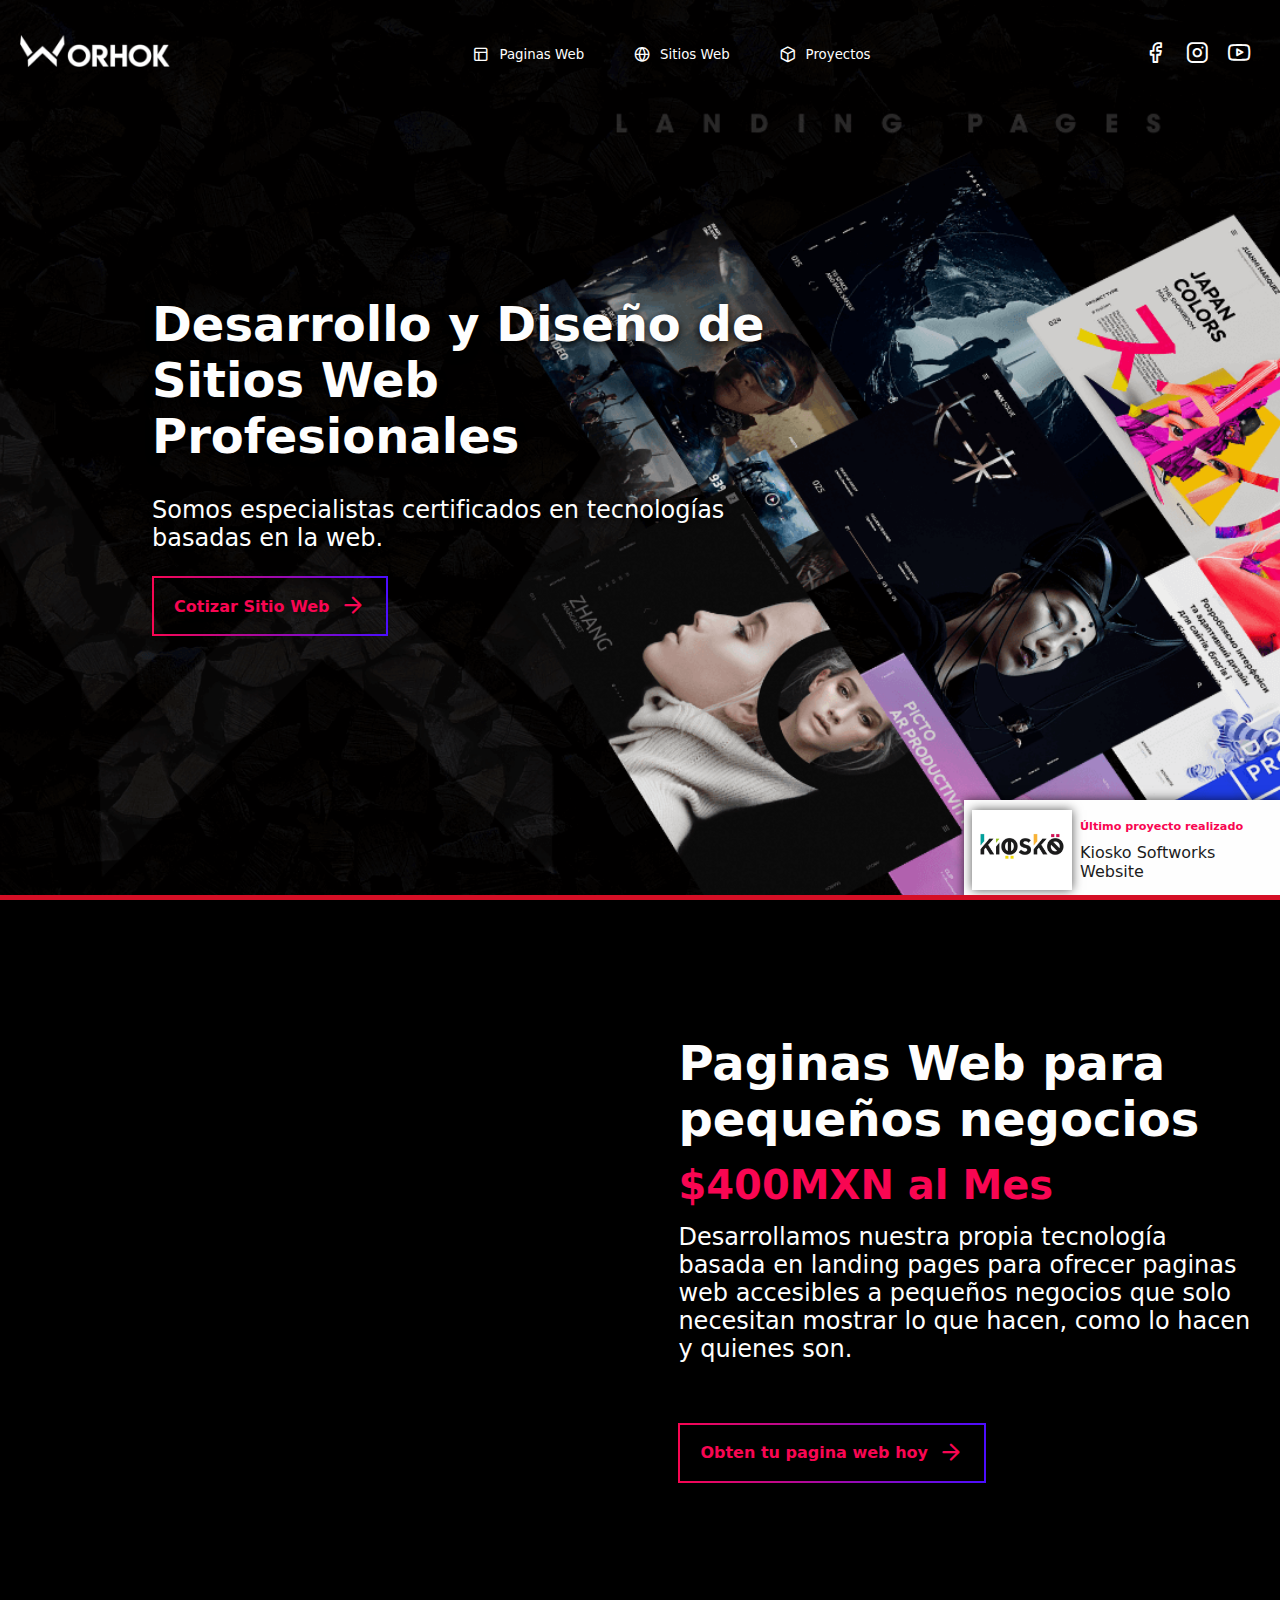
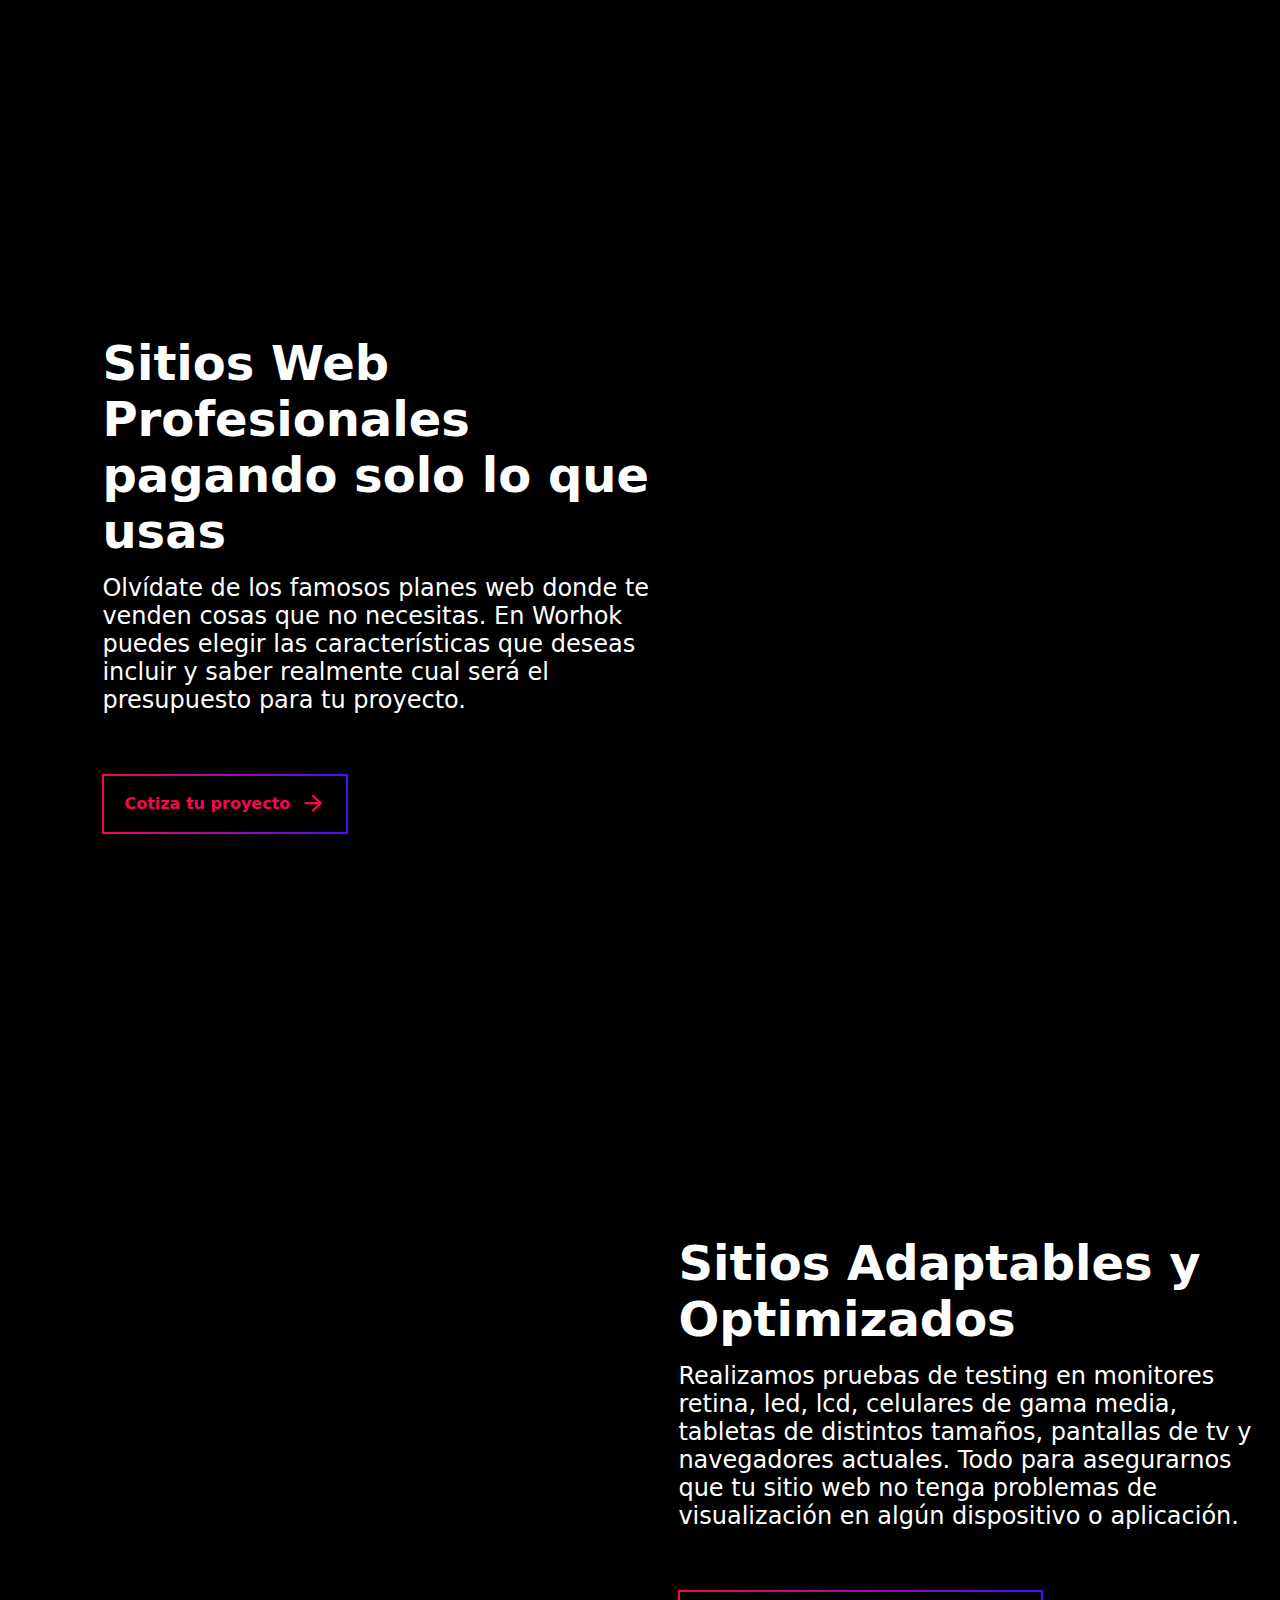
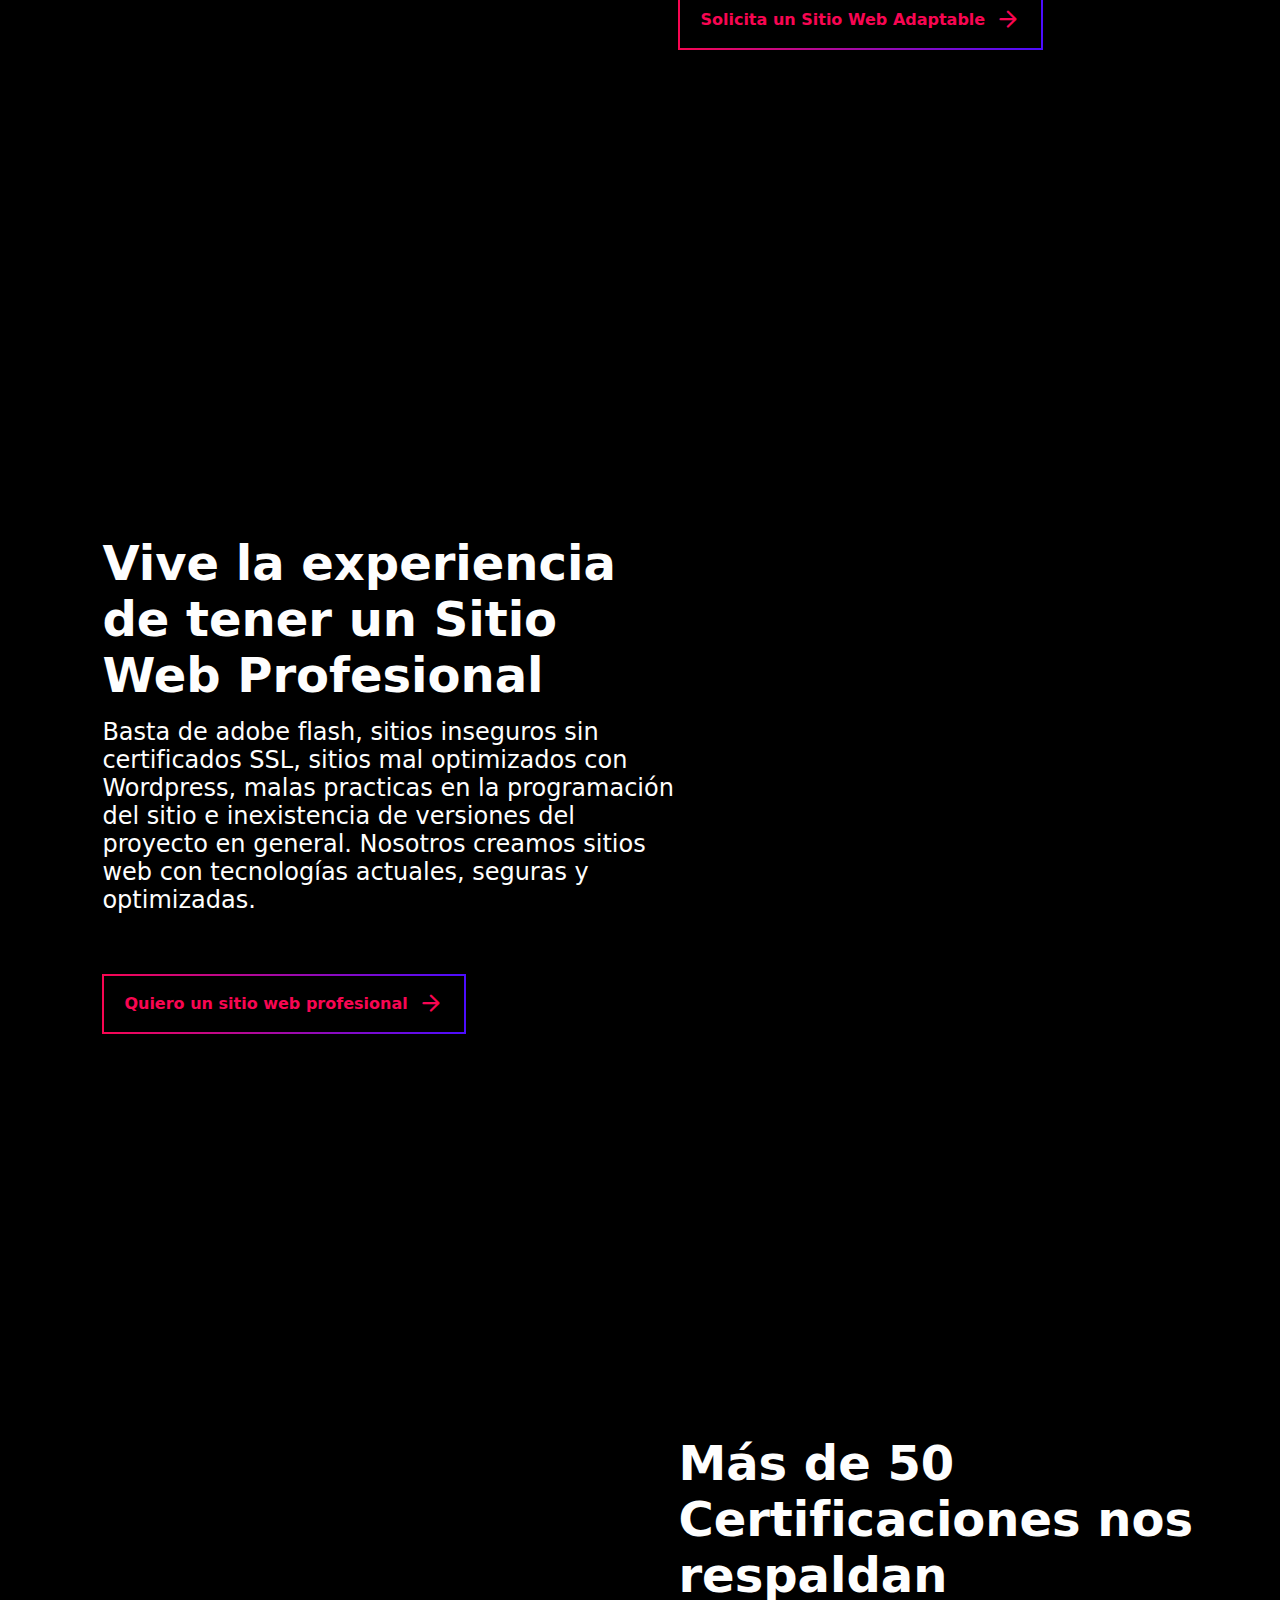
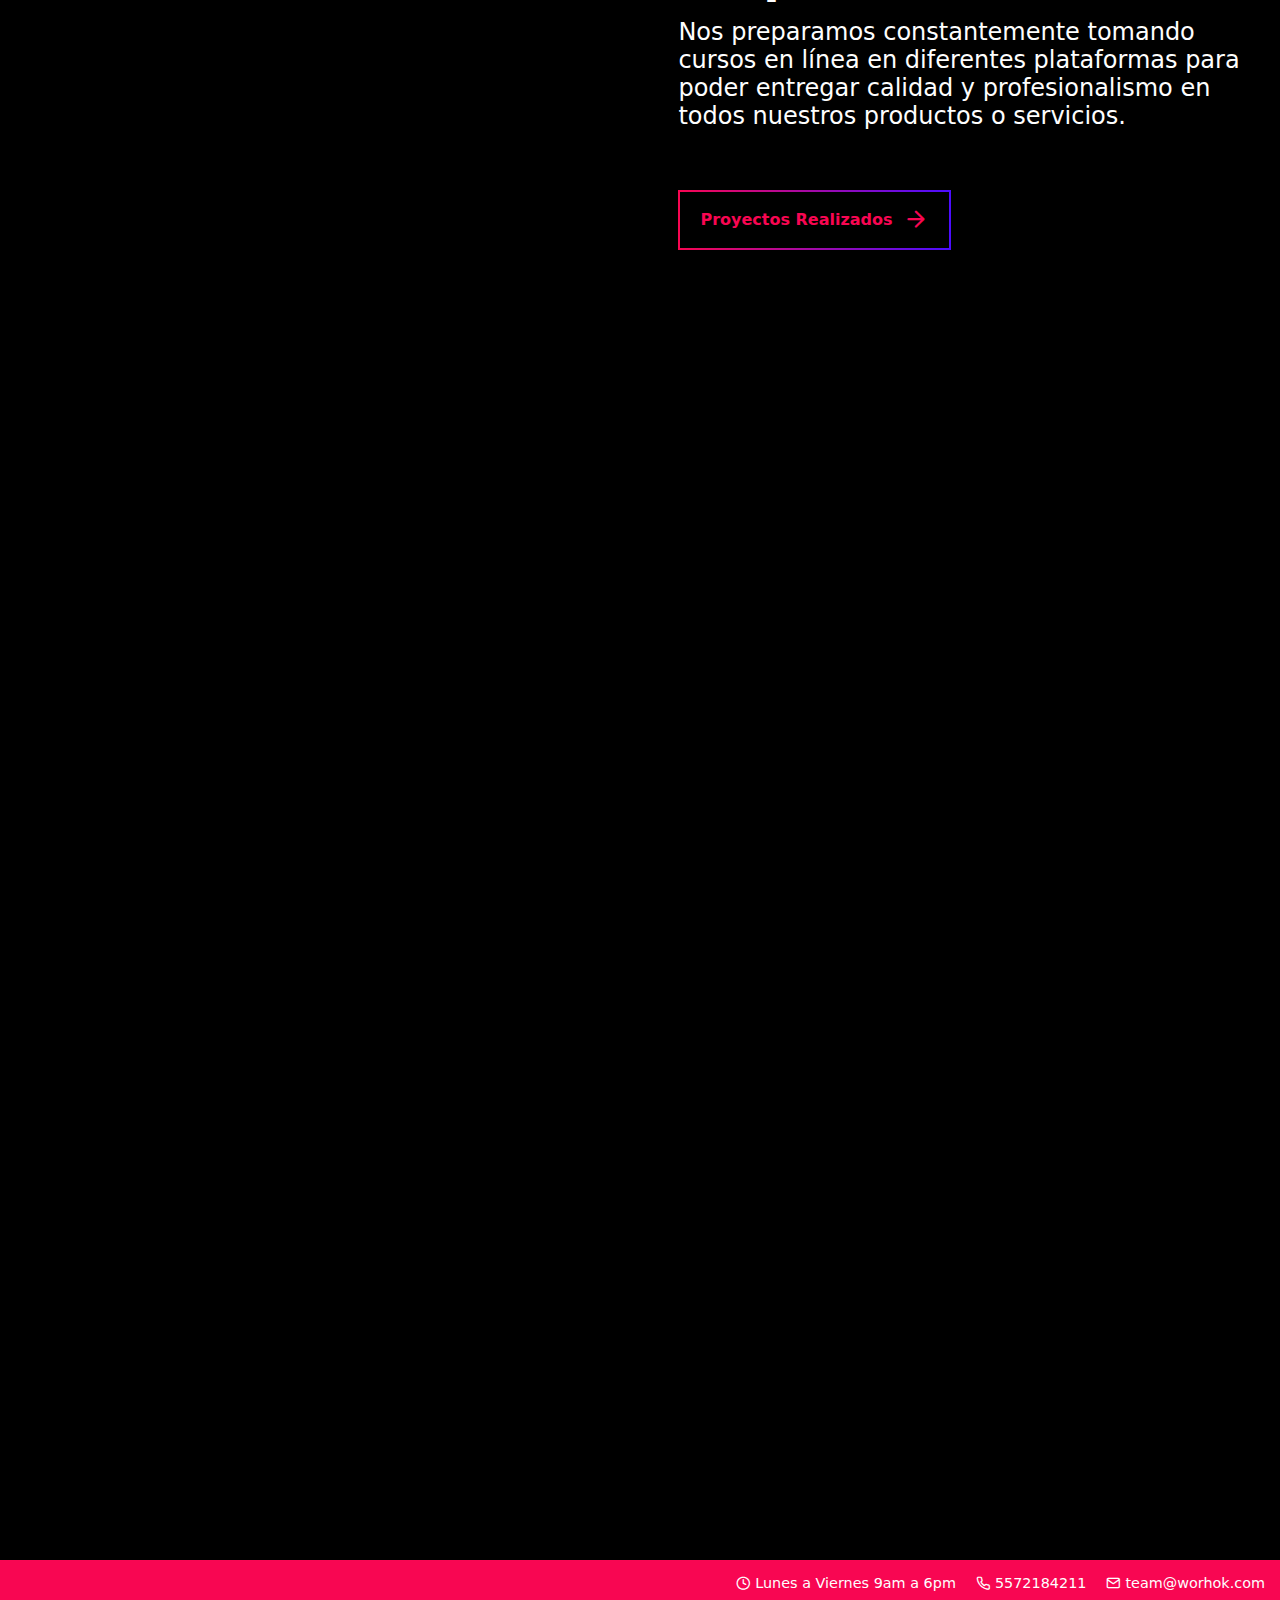
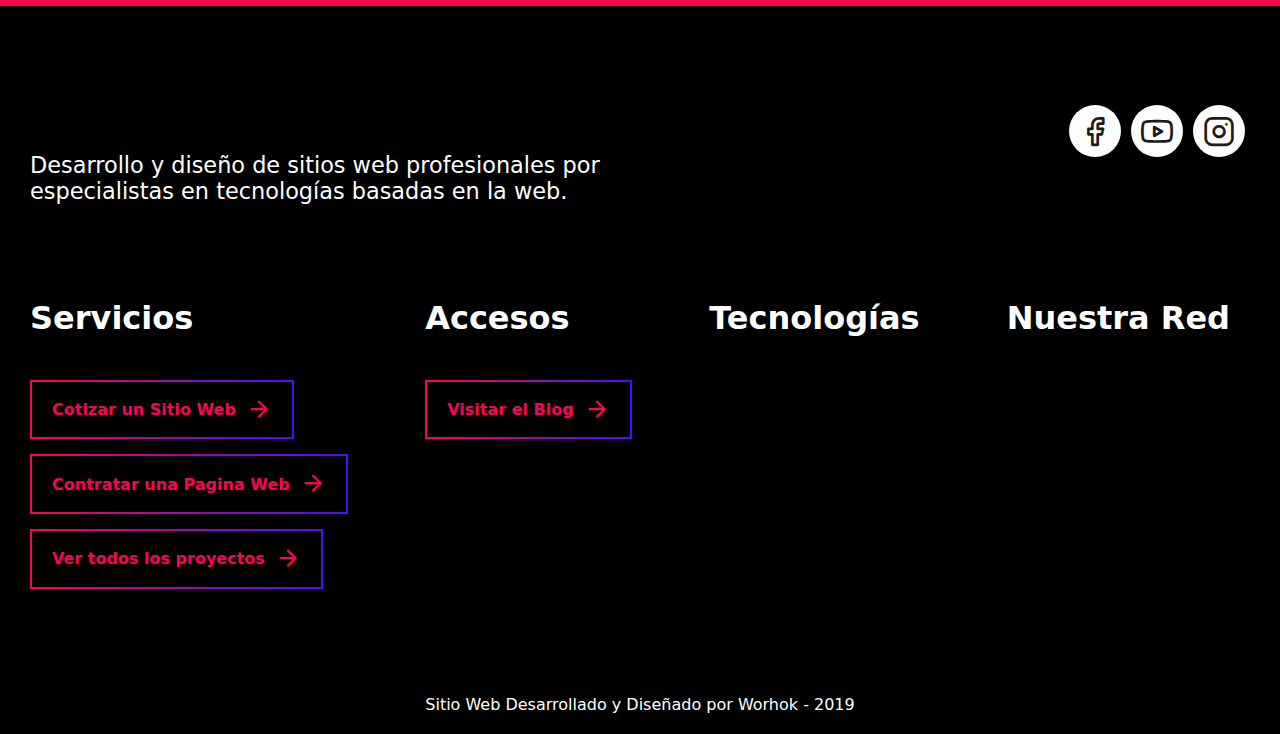
==== commit 1a55dd0b: "Website Finish - Index.html" ====
--- a/public/index.html
+++ b/public/index.html
@@ -1 +1 @@
-<!DOCTYPE html><html lang="es" itemscope itemtype="https://schema.org/Article"><head><title>Worhok - Diseño y Desarollo de Sitios Web Profesionales</title><meta name="description" content="Description site"><link rel="canonical" href="url_canonical"><meta name="robots" content="index, follow"><meta charset="utf-8"><meta name="viewport" content="width=device-width, user-scalable=no, initial-scale=1.0"><meta name="google" content="nositelinkssearchbox"><meta http-equiv="Cache-Control" content="max-age=3600"><link rel="apple-touch-icon" sizes="180x180" href="images/favicon/apple-touch-icon.png"><link rel="icon" type="image/png" sizes="32x32" href="images/favicon/favicon-32x32.png"><link rel="icon" type="image/png" sizes="16x16" href="images/favicon/favicon-16x16.png"><link rel="manifest" href="images/favicon/site.webmanifest"><link rel="mask-icon" href="images/favicon/safari-pinned-tab.svg" color="#000000"><meta name="msapplication-TileColor" content="#2b5797"><meta name="theme-color" content="#ffffff"><link rel="stylesheet" href="./stylesheets/main.css"></head><body><header><a href="index.html"><img src="./images/1x/logotipo_worhok_white.png" srcset="./images/1x/logotipo_worhok_white.png, ./images/2x/logotipo_worhok_white@2x.png 2x" alt="Logotipo Worhok Blanco Transparente - White Transparent"></a><nav id="navbar"><div class="nav-header"><i class="icon-x" id="nav-button-close"></i><small>Nuestros Servicios</small></div><ul> <li><a href="#"><div><i class="icon-layout"></i><small>Paginas Web</small></div><i class="icon-arrow-right icon-nav-alternate"></i></a><a href="#"><div><i class="icon-globe"></i><small>Sitios Web</small></div><i class="icon-arrow-right icon-nav-alternate"></i></a><a href="#"><div><i class="icon-box"></i><small>Proyectos</small></div><i class="icon-arrow-right icon-nav-alternate"></i></a></li></ul><div class="nav-alternate-social"><a href="#"> <i class="icon-facebook"></i></a><a href="#"><i class="icon-instagram"></i></a><a href="#"><i class="icon-youtube"></i></a></div></nav><div class="nav-social"><a href="#" target="_blank"><i class="icon-facebook"></i></a><a href="#" target="_blank"><i class="icon-instagram"></i></a><a href="#" target="_blank"><i class="icon-youtube"></i></a></div><i class="icon-menu nav-button" id="nav-button"></i></header><main class="b-lazy" data-src="./images/1x/wallpaper_oficial_worhok.png|./images/2x/wallpaper_oficial_worhok@2x.png"><div class="hero-container"><h1>Desarrollo y Diseño de Sitios Web Profesionales</h1><p class="hero-description">Somos especialistas certificados en tecnologías basadas en la web.</p><a class="button" href="#"><small>Cotizar Sitio Web</small><i class="icon-arrow-right"></i></a></div></main><a href="#" target="_blank"><div class="card-last-project"><img class="b-lazy" data-src="./images/1x/kiosko_logotipo.png|./images/2x/kiosko_logotipo@2x.png" alt="Logotipo kiosko" src="[data-uri]"><div><small>Último proyecto realizado</small><p>Kiosko Softworks Website</p></div></div></a><script src="./javascripts/core.js"></script><div class="fixed-bar"></div></body></html>+<!DOCTYPE html><html lang="es" itemscope itemtype="https://schema.org/Article"><head><title>Worhok - Diseño y Desarollo de Sitios Web Profesionales</title><meta name="description" content="Description site"><link rel="canonical" href="url_canonical"><meta name="robots" content="index, follow"><meta charset="utf-8"><meta name="viewport" content="width=device-width, user-scalable=no, initial-scale=1.0"><meta name="google" content="nositelinkssearchbox"><meta http-equiv="Cache-Control" content="max-age=3600"><link rel="apple-touch-icon" sizes="180x180" href="images/favicon/apple-touch-icon.png"><link rel="icon" type="image/png" sizes="32x32" href="images/favicon/favicon-32x32.png"><link rel="icon" type="image/png" sizes="16x16" href="images/favicon/favicon-16x16.png"><link rel="manifest" href="images/favicon/site.webmanifest"><link rel="mask-icon" href="images/favicon/safari-pinned-tab.svg" color="#000000"><meta name="msapplication-TileColor" content="#2b5797"><meta name="theme-color" content="#ffffff"><link rel="stylesheet" href="./stylesheets/main.css"></head><body><header><a href="index.html"><img srcset="./images/1x/logotipo_worhok_white.png, ./images/2x/logotipo_worhok_white@2x.png 2x" alt="Logotipo Worhok Blanco Transparente - White Transparent" src="[data-uri]" width="150px" height="46px"></a><nav id="navbar"><div class="nav-header"><i class="icon-x" id="nav-button-close"></i><small>Nuestros Servicios</small></div><ul> <li><a href="#"><div><i class="icon-layout"></i><small>Paginas Web</small></div><i class="icon-arrow-right icon-nav-alternate"></i></a><a href="#"><div><i class="icon-globe"></i><small>Sitios Web</small></div><i class="icon-arrow-right icon-nav-alternate"></i></a><a href="#"><div><i class="icon-box"></i><small>Proyectos</small></div><i class="icon-arrow-right icon-nav-alternate"></i></a></li></ul><div class="nav-alternate-social"><a href="#"> <i class="icon-facebook"></i></a><a href="#"><i class="icon-instagram"></i></a><a href="#"><i class="icon-youtube"></i></a></div></nav><div class="nav-social"><a href="#" target="_blank"><i class="icon-facebook"></i></a><a href="#" target="_blank"><i class="icon-instagram"></i></a><a href="#" target="_blank"><i class="icon-youtube"></i></a></div><i class="icon-menu nav-button" id="nav-button"></i></header><main class="b-lazy" data-src="./images/1x/wallpaper_oficial_worhok.png|./images/2x/wallpaper_oficial_worhok@2x.png"><div class="hero-container"><h1>Desarrollo y Diseño de Sitios Web Profesionales</h1><p class="hero-description">Somos especialistas certificados en tecnologías basadas en la web.</p><a class="button" href="#"><small>Cotizar Sitio Web</small><i class="icon-arrow-right"></i></a></div></main><a href="#" target="_blank"><div class="card-last-project"><img class="b-lazy" data-src="./images/1x/kiosko_logotipo.png|./images/2x/kiosko_logotipo@2x.png" alt="Logotipo kiosko" src="[data-uri]" width="100px" height="80px"><div><small>Último proyecto realizado</small><p>Kiosko Softworks Website</p></div></div></a><section><div class="global-section-full"><div class="b-lazy image-section-left" data-src="./images/1x/wallpaper_design_system.png|./images/2x/wallpaper_design_system@2x.png"></div><div class="section-full-container-right"><h2>Paginas Web para pequeños negocios</h2><strong>$400MXN al Mes</strong><p>Desarrollamos nuestra propia tecnología basada en landing pages para ofrecer paginas web accesibles a pequeños negocios que solo necesitan mostrar lo que hacen, como lo hacen y quienes son.</p><a class="button" href="#"><small>Obten tu pagina web hoy</small><i class="icon-arrow-right"></i></a></div></div></section><section><div class="global-section-full"><div class="b-lazy image-section-right" data-src="./images/1x/wallpaper_smoke.png|./images/2x/wallpaper_smoke@2x.png"></div><div class="section-full-container-left"><h2>Sitios Web Profesionales pagando solo lo que usas</h2><p>Olvídate de los famosos planes web donde te venden cosas que no necesitas. En Worhok puedes elegir las características que deseas incluir y saber realmente cual será el presupuesto para tu proyecto.</p><a class="button" href="#"><small>Cotiza tu proyecto</small><i class="icon-arrow-right"></i></a></div></div></section><section><div class="global-section-full"><div class="b-lazy image-section-left" data-src="./images/1x/wallpaper_layouts.png|./images/2x/wallpaper_layouts@2x.png"></div><div class="section-full-container-right"><h2>Sitios Adaptables y Optimizados</h2><p>Realizamos pruebas de testing en monitores retina, led, lcd, celulares de gama media, tabletas de distintos tamaños, pantallas de tv y navegadores actuales. Todo para asegurarnos que tu sitio web no tenga problemas de visualización en algún dispositivo o aplicación.</p><a class="button" href="#"><small>Solicita un Sitio Web Adaptable</small><i class="icon-arrow-right"></i></a></div></div></section><section><div class="global-section-full"><div class="b-lazy image-section-right" data-src="./images/1x/wallpaper_imacs.png|./images/2x/wallpaper_imacs@2x.png"></div><div class="section-full-container-left"><h2>Vive la experiencia de tener un Sitio Web Profesional</h2><p>Basta de adobe flash, sitios inseguros sin certificados SSL, sitios mal optimizados con Wordpress, malas practicas en la programación del sitio e inexistencia de versiones del proyecto en general. Nosotros creamos sitios web con tecnologías actuales, seguras y optimizadas.</p><a class="button" href="#"><small>Quiero un sitio web profesional</small><i class="icon-arrow-right"></i></a></div></div></section><section><div class="global-section-full"><div class="b-lazy image-section-left" data-src="./images/1x/wallpaper_profesional_look.png|./images/2x/wallpaper_profesional_look@2x.png"></div><div class="section-full-container-right"><h2>Más de 50 Certificaciones nos respaldan</h2><p>Nos preparamos constantemente tomando cursos en línea en diferentes plataformas para poder entregar calidad y profesionalismo en todos nuestros productos o servicios.</p><a class="button" href="#"><small>Proyectos Realizados</small><i class="icon-arrow-right"></i></a></div></div></section><section><div class="b-lazy team-section-preview d-flex flex-column flex-justify-center flex-align-center" data-src="./images/1x/wallpaper_team.png|./images/2x/wallpaper_team@2x.png"><h3 class="display-2 text-light">Nuestro Equipo</h3><div class="d-flex flex-justify-evenly flex-align-center flex-wrap width-100"><div class="team-card-preview"><div class="d-flex flex-column flex-justify-center flex-align-center"><img class="b-lazy" data-src="./images/1x/luis_falcon_photo.png|./images/2x/luis_falcon_photo@2x.png" alt="Luis Falcon - luisdark935" src="[data-uri]" width="150px" height="152px"><h4>Luis Falcon</h4><p>Desarrollador Frontend, Desarrollador Wordpress, Diseñador de Interfaces y Experiencia de usuario.</p></div><a class="button" href="#"><small>Ver Perfil Completo</small><i class="icon-arrow-right"></i></a></div><div class="team-card-preview"><div class="d-flex flex-column flex-justify-center flex-align-center"><img class="b-lazy" data-src="./images/1x/luis_falcon_photo.png|./images/2x/luis_falcon_photo@2x.png" alt="Jesus Adair foto" src="[data-uri]" width="150px" height="152px"><h4>Jesus Adair</h4><p>Desarrollador Frontend, Diseñador de Interfaces y Experiencia de usuario, y Desarrollador Wordpress.</p></div><a class="button" href="#"><small>Ver Perfil Completo</small><i class="icon-arrow-right"></i></a></div></div></div></section><div class="barcontact"><div><i class="icon-clock"></i><p>Lunes a Viernes  9am a 6pm</p></div><div><i class="icon-phone"></i><p>5572184211</p></div><div><i class="icon-mail"></i><p>team@worhok.com</p></div></div><footer><div class="footer-description"><div class="footer-description-left"><a href="#"><img class="b-lazy" data-src="./images/1x/logotipo_worhok_white_large.png|./images/2x/logotipo_worhok_white_large@2x.png" alt="Logotipo Worhok White Transparent Png" src="[data-uri]" width="286px" height="90px"></a><p>Desarrollo y diseño de sitios web profesionales por especialistas en tecnologías basadas en la web.</p></div><div class="footer-description-right"><a href="#"><i class="icon-facebook"></i></a><a href="#"><i class="icon-youtube"></i></a><a href="#"><i class="icon-instagram"></i></a></div></div><div class="footer-links"><div><h4>Servicios</h4><div><a class="button" href="#"><small>Cotizar un Sitio Web</small><i class="icon-arrow-right"></i></a></div><div><a class="button" href="#"><small>Contratar una Pagina Web</small><i class="icon-arrow-right"></i></a></div><div><a class="button" href="#"><small>Ver todos los proyectos</small><i class="icon-arrow-right"></i></a></div></div><div><h4>Accesos</h4><div><a class="button" href="#"><small>Visitar el Blog</small><i class="icon-arrow-right"></i></a></div></div><div><h4>Tecnologías</h4><div><a href="https://www.paypal.com/mx/home" target="_blank" rel="no-follow"><img class="b-lazy" data-src="./images/1x/logo_paypal.png|./images/2x/logo_paypal@2x.png" src="[data-uri]" alt="Logotipo Paypal Transparente Png" width="160px" height="80px"></a></div><div><a href="https://www.cloudflare.com/es-la/" target="_blank" rel="no-follow"><img class="b-lazy" data-src="./images/1x/logo_cloudflare.png|./images/2x/logo_cloudflare@2x.png" src="[data-uri]" alt="Logotipo Cloudflare Transparente Png" width="210px" height="31px"></a></div><div><a href="https://letsencrypt.org/" target="_blank" rel="no-follow"><img class="b-lazy" data-src="./images/1x/logo_lets_encrypt.png|./images/2x/logo_lets_encrypt@2x.png" alt="Logotipo Let´s Encrypt Transparente Png" src="[data-uri]" width="220px" height="65px"></a></div><div><a href="https://www.namecheap.com/" target="_blank" rel="no-follow"><img class="b-lazy" data-src="./images/1x/logo_namecheap.png|./images/2x/logo_namecheap@2x.png" alt="Logotipo Namecheap Transparente Png" src="[data-uri]" width="177px" height="33px"></a></div></div><div><h4>Nuestra Red</h4><div><a href="https://platzi.com/" target="_blank" rel="no-follow"><img class="b-lazy" data-src="./images/1x/logo_platzi.png|./images/2x/logo_platzi@2x.png" alt="Logotipo Platzi Transparente Png" src="[data-uri]" width="160px" height="62px"></a></div></div></div><div class="footer-leyend"><div><a href="index.html">Sitio Web Desarrollado y Diseñado por Worhok - 2019</a></div></div></footer><script src="./javascripts/core.js" defer></script><div class="fixed-bar"></div></body></html>--- a/public/stylesheets/main.css
+++ b/public/stylesheets/main.css
@@ -1 +1 @@
-body{margin:0;padding:0;font-family:'montserrat', system-ui;font-display:fallback;overflow-x:hidden;-webkit-user-select:none;-moz-user-select:none;-ms-user-select:none;user-select:none;outline:none}a:-webkit-any-link{text-decoration:none;cursor:pointer}a:-moz-any-link{text-decoration:none;cursor:pointer}a:any-link{text-decoration:none;cursor:pointer}a{color:#29e0ff}.text-light{color:#ffffff}.text-dark{color:#1c1c1c}.fixed-bar{position:fixed;bottom:0;left:0;right:0;width:100%;height:5px;background:gray;z-index:10000}@media (min-width:1024px){.fixed-bar{background-color:#D50F25}}@media (max-width:1023px){.fixed-bar{background-color:#3369E8}}@media (max-width:750px){.fixed-bar{background-color:#EEB211}}@media (max-width:450px){.fixed-bar{background-color:#009925}}h1{font-size:4rem}@media (max-width:750px){h1{font-size:3rem}}@media (max-width:450px){h1{font-size:2.2rem}}h2{font-size:3rem}@media (max-width:750px){h2{font-size:2.5rem}}@media (max-width:450px){h2{font-size:1.8rem}}h3{font-size:2rem}@media (max-width:450px){h3{font-size:2rem}}@media (max-width:450px){h3{font-size:1.3rem}}h4{font-size:1.5rem}@media (max-width:450px){h4{font-size:1.5rem}}@media (max-width:450px){h4{font-size:0.8rem}}.display-1{font-size:4rem}@media (max-width:750px){.display-1{font-size:3rem}}@media (max-width:450px){.display-1{font-size:2rem}}.display-2{font-size:3rem}@media (max-width:750px){.display-2{font-size:2.5rem}}@media (max-width:450px){.display-2{font-size:1.5rem}}.display-3{font-size:2rem}@media (max-width:750px){.display-3{font-size:2rem}}@media (max-width:450px){.display-3{font-size:1rem}}.display-4{font-size:1.5rem}@media (max-width:750px){.display-4{font-size:1.5rem}}@media (max-width:450px){.display-4{font-size:1rem}}.text-shadow{text-shadow:0 0 10px rgba(0, 0, 0, 0.66)}@font-face{font-family:'montserrat';src:url("../fonts/montserrat-regular-webfont.woff2") format("woff2"), url("../fonts/montserrat-regular-webfont.woff") format("woff");font-weight:normal;font-style:normal;font-display:fallback}@font-face{font-family:'icomoon';src:url("../icons/icomoon.eot?8mvhz6");src:url("../icons/icomoon.eot?8mvhz6#iefix") format("embedded-opentype"), url("../icons/icomoon.ttf?8mvhz6") format("truetype"), url("../icons/icomoon.woff?8mvhz6") format("woff"), url("../icons/icomoon.svg?8mvhz6#icomoon") format("svg");font-weight:normal;font-style:normal;font-display:swap}[class*=" icon-"],[class^=icon-]{font-family:'icomoon'!important;speak:none;font-style:normal;font-weight:normal;font-variant:normal;font-display:swap;text-transform:none;line-height:1;-webkit-font-smoothing:antialiased;-moz-osx-font-smoothing:grayscale}.icon-activity:before{content:"\e900"}.icon-airplay:before{content:"\e901"}.icon-alert-circle:before{content:"\e902"}.icon-alert-octagon:before{content:"\e903"}.icon-alert-triangle:before{content:"\e904"}.icon-align-center:before{content:"\e905"}.icon-align-justify:before{content:"\e906"}.icon-align-left:before{content:"\e907"}.icon-align-right:before{content:"\e908"}.icon-anchor:before{content:"\e909"}.icon-aperture:before{content:"\e90a"}.icon-archive:before{content:"\e90b"}.icon-arrow-down-circle:before{content:"\e90c"}.icon-arrow-down-left:before{content:"\e90d"}.icon-arrow-down-right:before{content:"\e90e"}.icon-arrow-down:before{content:"\e90f"}.icon-arrow-left-circle:before{content:"\e910"}.icon-arrow-left:before{content:"\e911"}.icon-arrow-right-circle:before{content:"\e912"}.icon-arrow-right:before{content:"\e913"}.icon-arrow-up-circle:before{content:"\e914"}.icon-arrow-up-left:before{content:"\e915"}.icon-arrow-up-right:before{content:"\e916"}.icon-arrow-up:before{content:"\e917"}.icon-at-sign:before{content:"\e918"}.icon-award:before{content:"\e919"}.icon-bar-chart-2:before{content:"\e91a"}.icon-bar-chart:before{content:"\e91b"}.icon-battery-charging:before{content:"\e91c"}.icon-battery:before{content:"\e91d"}.icon-bell-off:before{content:"\e91e"}.icon-bell:before{content:"\e91f"}.icon-bluetooth:before{content:"\e920"}.icon-bold:before{content:"\e921"}.icon-book-open:before{content:"\e922"}.icon-book:before{content:"\e923"}.icon-bookmark:before{content:"\e924"}.icon-box:before{content:"\e925"}.icon-briefcase:before{content:"\e926"}.icon-calendar:before{content:"\e927"}.icon-camera-off:before{content:"\e928"}.icon-camera:before{content:"\e929"}.icon-cast:before{content:"\e92a"}.icon-check-circle:before{content:"\e92b"}.icon-check-square:before{content:"\e92c"}.icon-check:before{content:"\e92d"}.icon-chevron-down:before{content:"\e92e"}.icon-chevron-left:before{content:"\e92f"}.icon-chevron-right:before{content:"\e930"}.icon-chevron-up:before{content:"\e931"}.icon-chevrons-down:before{content:"\e932"}.icon-chevrons-left:before{content:"\e933"}.icon-chevrons-right:before{content:"\e934"}.icon-chevrons-up:before{content:"\e935"}.icon-chrome:before{content:"\e936"}.icon-circle:before{content:"\e937"}.icon-clipboard:before{content:"\e938"}.icon-clock:before{content:"\e939"}.icon-cloud-drizzle:before{content:"\e93a"}.icon-cloud-lightning:before{content:"\e93b"}.icon-cloud-off:before{content:"\e93c"}.icon-cloud-rain:before{content:"\e93d"}.icon-cloud-snow:before{content:"\e93e"}.icon-cloud:before{content:"\e93f"}.icon-code:before{content:"\e940"}.icon-codepen:before{content:"\e941"}.icon-coffee:before{content:"\e942"}.icon-command:before{content:"\e943"}.icon-compass:before{content:"\e944"}.icon-copy:before{content:"\e945"}.icon-corner-down-left:before{content:"\e946"}.icon-corner-down-right:before{content:"\e947"}.icon-corner-left-down:before{content:"\e948"}.icon-corner-left-up:before{content:"\e949"}.icon-corner-right-down:before{content:"\e94a"}.icon-corner-right-up:before{content:"\e94b"}.icon-corner-up-left:before{content:"\e94c"}.icon-corner-up-right:before{content:"\e94d"}.icon-cpu:before{content:"\e94e"}.icon-credit-card:before{content:"\e94f"}.icon-crop:before{content:"\e950"}.icon-crosshair:before{content:"\e951"}.icon-database:before{content:"\e952"}.icon-delete:before{content:"\e953"}.icon-disc:before{content:"\e954"}.icon-dollar-sign:before{content:"\e955"}.icon-download-cloud:before{content:"\e956"}.icon-download:before{content:"\e957"}.icon-droplet:before{content:"\e958"}.icon-edit-2:before{content:"\e959"}.icon-edit-3:before{content:"\e95a"}.icon-edit:before{content:"\e95b"}.icon-external-link:before{content:"\e95c"}.icon-eye-off:before{content:"\e95d"}.icon-eye:before{content:"\e95e"}.icon-facebook:before{content:"\e95f"}.icon-fast-forward:before{content:"\e960"}.icon-feather:before{content:"\e961"}.icon-figma:before{content:"\e962"}.icon-file-minus:before{content:"\e963"}.icon-file-plus:before{content:"\e964"}.icon-file-text:before{content:"\e965"}.icon-file:before{content:"\e966"}.icon-film:before{content:"\e967"}.icon-filter:before{content:"\e968"}.icon-flag:before{content:"\e969"}.icon-folder-minus:before{content:"\e96a"}.icon-folder-plus:before{content:"\e96b"}.icon-folder:before{content:"\e96c"}.icon-frown:before{content:"\e96d"}.icon-gift:before{content:"\e96e"}.icon-git-branch:before{content:"\e96f"}.icon-git-commit:before{content:"\e970"}.icon-git-merge:before{content:"\e971"}.icon-git-pull-request:before{content:"\e972"}.icon-github:before{content:"\e973"}.icon-gitlab:before{content:"\e974"}.icon-globe:before{content:"\e975"}.icon-grid:before{content:"\e976"}.icon-hard-drive:before{content:"\e977"}.icon-hash:before{content:"\e978"}.icon-headphones:before{content:"\e979"}.icon-heart:before{content:"\e97a"}.icon-help-circle:before{content:"\e97b"}.icon-home:before{content:"\e97c"}.icon-image:before{content:"\e97d"}.icon-inbox:before{content:"\e97e"}.icon-info:before{content:"\e97f"}.icon-instagram:before{content:"\e980"}.icon-italic:before{content:"\e981"}.icon-key:before{content:"\e982"}.icon-layers:before{content:"\e983"}.icon-layout:before{content:"\e984"}.icon-life-buoy:before{content:"\e985"}.icon-link-2:before{content:"\e986"}.icon-link:before{content:"\e987"}.icon-linkedin:before{content:"\e988"}.icon-list:before{content:"\e989"}.icon-loader:before{content:"\e98a"}.icon-lock:before{content:"\e98b"}.icon-log-in:before{content:"\e98c"}.icon-log-out:before{content:"\e98d"}.icon-mail:before{content:"\e98e"}.icon-map-pin:before{content:"\e98f"}.icon-map:before{content:"\e990"}.icon-maximize-2:before{content:"\e991"}.icon-maximize:before{content:"\e992"}.icon-meh:before{content:"\e993"}.icon-menu:before{content:"\e994"}.icon-message-circle:before{content:"\e995"}.icon-message-square:before{content:"\e996"}.icon-mic-off:before{content:"\e997"}.icon-mic:before{content:"\e998"}.icon-minimize-2:before{content:"\e999"}.icon-minimize:before{content:"\e99a"}.icon-minus-circle:before{content:"\e99b"}.icon-minus-square:before{content:"\e99c"}.icon-minus:before{content:"\e99d"}.icon-monitor:before{content:"\e99e"}.icon-moon:before{content:"\e99f"}.icon-more-horizontal:before{content:"\e9a0"}.icon-more-vertical:before{content:"\e9a1"}.icon-mouse-pointer:before{content:"\e9a2"}.icon-move:before{content:"\e9a3"}.icon-music:before{content:"\e9a4"}.icon-navigation-2:before{content:"\e9a5"}.icon-navigation:before{content:"\e9a6"}.icon-octagon:before{content:"\e9a7"}.icon-package:before{content:"\e9a8"}.icon-paperclip:before{content:"\e9a9"}.icon-pause-circle:before{content:"\e9aa"}.icon-pause:before{content:"\e9ab"}.icon-pen-tool:before{content:"\e9ac"}.icon-percent:before{content:"\e9ad"}.icon-phone-call:before{content:"\e9ae"}.icon-phone-forwarded:before{content:"\e9af"}.icon-phone-incoming:before{content:"\e9b0"}.icon-phone-missed:before{content:"\e9b1"}.icon-phone-off:before{content:"\e9b2"}.icon-phone-outgoing:before{content:"\e9b3"}.icon-phone:before{content:"\e9b4"}.icon-pie-chart:before{content:"\e9b5"}.icon-play-circle:before{content:"\e9b6"}.icon-play:before{content:"\e9b7"}.icon-plus-circle:before{content:"\e9b8"}.icon-plus-square:before{content:"\e9b9"}.icon-plus:before{content:"\e9ba"}.icon-pocket:before{content:"\e9bb"}.icon-power:before{content:"\e9bc"}.icon-printer:before{content:"\e9bd"}.icon-radio:before{content:"\e9be"}.icon-refresh-ccw:before{content:"\e9bf"}.icon-refresh-cw:before{content:"\e9c0"}.icon-repeat:before{content:"\e9c1"}.icon-rewind:before{content:"\e9c2"}.icon-rotate-ccw:before{content:"\e9c3"}.icon-rotate-cw:before{content:"\e9c4"}.icon-rss:before{content:"\e9c5"}.icon-save:before{content:"\e9c6"}.icon-scissors:before{content:"\e9c7"}.icon-search:before{content:"\e9c8"}.icon-send:before{content:"\e9c9"}.icon-server:before{content:"\e9ca"}.icon-settings:before{content:"\e9cb"}.icon-share-2:before{content:"\e9cc"}.icon-share:before{content:"\e9cd"}.icon-shield-off:before{content:"\e9ce"}.icon-shield:before{content:"\e9cf"}.icon-shopping-bag:before{content:"\e9d0"}.icon-shopping-cart:before{content:"\e9d1"}.icon-shuffle:before{content:"\e9d2"}.icon-sidebar:before{content:"\e9d3"}.icon-skip-back:before{content:"\e9d4"}.icon-skip-forward:before{content:"\e9d5"}.icon-slack:before{content:"\e9d6"}.icon-slash:before{content:"\e9d7"}.icon-sliders:before{content:"\e9d8"}.icon-smartphone:before{content:"\e9d9"}.icon-smile:before{content:"\e9da"}.icon-speaker:before{content:"\e9db"}.icon-square:before{content:"\e9dc"}.icon-star:before{content:"\e9dd"}.icon-stop-circle:before{content:"\e9de"}.icon-sun:before{content:"\e9df"}.icon-sunrise:before{content:"\e9e0"}.icon-sunset:before{content:"\e9e1"}.icon-tablet:before{content:"\e9e2"}.icon-tag:before{content:"\e9e3"}.icon-target:before{content:"\e9e4"}.icon-terminal:before{content:"\e9e5"}.icon-thermometer:before{content:"\e9e6"}.icon-thumbs-down:before{content:"\e9e7"}.icon-thumbs-up:before{content:"\e9e8"}.icon-toggle-left:before{content:"\e9e9"}.icon-toggle-right:before{content:"\e9ea"}.icon-trash-2:before{content:"\e9eb"}.icon-trash:before{content:"\e9ec"}.icon-trello:before{content:"\e9ed"}.icon-trending-down:before{content:"\e9ee"}.icon-trending-up:before{content:"\e9ef"}.icon-triangle:before{content:"\e9f0"}.icon-truck:before{content:"\e9f1"}.icon-tv:before{content:"\e9f2"}.icon-twitter:before{content:"\e9f3"}.icon-type:before{content:"\e9f4"}.icon-umbrella:before{content:"\e9f5"}.icon-underline:before{content:"\e9f6"}.icon-unlock:before{content:"\e9f7"}.icon-upload-cloud:before{content:"\e9f8"}.icon-upload:before{content:"\e9f9"}.icon-user-check:before{content:"\e9fa"}.icon-user-minus:before{content:"\e9fb"}.icon-user-plus:before{content:"\e9fc"}.icon-user-x:before{content:"\e9fd"}.icon-user:before{content:"\e9fe"}.icon-users:before{content:"\e9ff"}.icon-video-off:before{content:"\ea00"}.icon-video:before{content:"\ea01"}.icon-voicemail:before{content:"\ea02"}.icon-volume-1:before{content:"\ea03"}.icon-volume-2:before{content:"\ea04"}.icon-volume-x:before{content:"\ea05"}.icon-volume:before{content:"\ea06"}.icon-watch:before{content:"\ea07"}.icon-wifi-off:before{content:"\ea08"}.icon-wifi:before{content:"\ea09"}.icon-wind:before{content:"\ea0a"}.icon-x-circle:before{content:"\ea0b"}.icon-x-octagon:before{content:"\ea0c"}.icon-x-square:before{content:"\ea0d"}.icon-x:before{content:"\ea0e"}.icon-youtube:before{content:"\ea0f"}.icon-zap-off:before{content:"\ea10"}.icon-zap:before{content:"\ea11"}.icon-zoom-in:before{content:"\ea12"}.icon-zoom-out:before{content:"\ea13"}.text-left{text-align:left}.text-right{text-align:right}.text-center{text-align:center}.text-bold{font-weight:bold}.text-bolder{font-weight:bolder}.d-flex{display:-webkit-box;display:-ms-flexbox;display:flex}.flex-column{-webkit-box-orient:vertical;-webkit-box-direction:normal;-ms-flex-direction:column;flex-direction:column}.flex-row{-webkit-box-orient:horizontal;-webkit-box-direction:normal;-ms-flex-direction:row;flex-direction:row}.flex-justify-start{-webkit-box-pack:start;-ms-flex-pack:start;justify-content:flex-start}.flex-justify-center{-webkit-box-pack:center;-ms-flex-pack:center;justify-content:center}.flex-justify-end{-webkit-box-pack:end;-ms-flex-pack:end;justify-content:flex-end}.flex-justify-around{-ms-flex-pack:distribute;justify-content:space-around}.flex-justify-evenly{-webkit-box-pack:space-evenly;-ms-flex-pack:space-evenly;justify-content:space-evenly}.flex-justify-between{-webkit-box-pack:justify;-ms-flex-pack:justify;justify-content:space-between}.flex-align-start{-webkit-box-align:start;-ms-flex-align:start;align-items:flex-start}.flex-align-center{-webkit-box-align:center;-ms-flex-align:center;align-items:center}.flex-align-end{-webkit-box-align:end;-ms-flex-align:end;align-items:flex-end}.flex-wrap{-ms-flex-wrap:wrap;flex-wrap:wrap}.button{max-width:260px;height:auto;display:-webkit-inline-box;display:-ms-inline-flexbox;display:inline-flex;-webkit-box-pack:start;-ms-flex-pack:start;justify-content:flex-start;-webkit-box-align:center;-ms-flex-align:center;align-items:center;padding:15px 20px;color:#F80652;border:2px solid transparent;-webkit-border-image:-webkit-gradient(linear, left top, right top, from(#F80652), to(#4C0DFF)) 1;-webkit-border-image:-webkit-linear-gradient(left, #F80652 0%, #4C0DFF 100%) 1;-o-border-image:-o-linear-gradient(left, #F80652 0%, #4C0DFF 100%) 1;border-image:-webkit-gradient(linear, left top, right top, from(#F80652), to(#4C0DFF)) 1;border-image:linear-gradient(to right, #F80652 0%, #4C0DFF 100%) 1;-webkit-transition:.4s all ease;-o-transition:.4s all ease;transition:.4s all ease}.button:hover{color:#ffffff;background:-webkit-gradient(linear, left top, right top, from(#F80652), to(#4C0DFF));background:-webkit-linear-gradient(left, #F80652, #4C0DFF);background:-o-linear-gradient(left, #F80652, #4C0DFF);background:linear-gradient(to right, #F80652, #4C0DFF);-webkit-transform:translateX(12px);-ms-transform:translateX(12px);transform:translateX(12px);-webkit-transition:.4s all ease;-o-transition:.4s all ease;transition:.4s all ease;-webkit-box-shadow:0 0 10px rgba(0, 0, 0, 0.66);box-shadow:0 0 10px rgba(0, 0, 0, 0.66)}@media (max-width:750px){.button{background:-webkit-gradient(linear, left top, right top, from(#F80652), to(#4C0DFF));background:-webkit-linear-gradient(left, #F80652, #4C0DFF);background:-o-linear-gradient(left, #F80652, #4C0DFF);background:linear-gradient(to right, #F80652, #4C0DFF);color:#ffffff;-webkit-box-shadow:0 0 10px rgba(0, 0, 0, 0.66);box-shadow:0 0 10px rgba(0, 0, 0, 0.66)}}.button small{font-size:1rem;margin:0;font-weight:bolder}.button i{margin-left:10px;font-size:1.6rem}.g-row-1{-ms-grid-row-span:1;grid-row:span 1}.g-row-2{-ms-grid-row-span:2;grid-row:span 2}.g-row-3{-ms-grid-row-span:3;grid-row:span 3}.g-row-4{-ms-grid-row-span:4;grid-row:span 4}.g-row-5{-ms-grid-row-span:5;grid-row:span 5}.g-row-6{-ms-grid-row-span:6;grid-row:span 6}@media (min-width:1024px){.g-xl-row-1{-ms-grid-row-span:1;grid-row:span 1}}@media (min-width:1024px){.g-xl-row-2{-ms-grid-row-span:2;grid-row:span 2}}@media (min-width:1024px){.g-xl-row-3{-ms-grid-row-span:3;grid-row:span 3}}@media (min-width:1024px){.g-xl-row-4{-ms-grid-row-span:4;grid-row:span 4}}@media (min-width:1024px){.g-xl-row-5{-ms-grid-row-span:5;grid-row:span 5}}@media (min-width:1024px){.g-xl-row-6{-ms-grid-row-span:6;grid-row:span 6}}@media (max-width:1023px){.g-l-row-1{-ms-grid-row-span:1;grid-row:span 1}}@media (max-width:1023px){.g-l-row-2{-ms-grid-row-span:2;grid-row:span 2}}@media (max-width:1023px){.g-l-row-3{-ms-grid-row-span:3;grid-row:span 3}}@media (max-width:1023px){.g-l-row-4{-ms-grid-row-span:4;grid-row:span 4}}@media (max-width:1023px){.g-l-row-5{-ms-grid-row-span:5;grid-row:span 5}}@media (max-width:1023px){.g-l-row-6{-ms-grid-row-span:6;grid-row:span 6}}@media (max-width:750px){.g-m-row-1{-ms-grid-row-span:1;grid-row:span 1}}@media (max-width:750px){.g-m-row-2{-ms-grid-row-span:2;grid-row:span 2}}@media (max-width:750px){.g-m-row-3{-ms-grid-row-span:3;grid-row:span 3}}@media (max-width:750px){.g-m-row-4{-ms-grid-row-span:4;grid-row:span 4}}@media (max-width:750px){.g-m-row-5{-ms-grid-row-span:5;grid-row:span 5}}@media (max-width:750px){.g-m-row-6{-ms-grid-row-span:6;grid-row:span 6}}@media (max-width:450px){.g-sm-row-1{-ms-grid-row-span:1;grid-row:span 1}}@media (max-width:450px){.g-sm-row-2{-ms-grid-row-span:2;grid-row:span 2}}@media (max-width:450px){.g-sm-row-3{-ms-grid-row-span:3;grid-row:span 3}}@media (max-width:450px){.g-sm-row-4{-ms-grid-row-span:4;grid-row:span 4}}@media (max-width:450px){.g-sm-row-5{-ms-grid-row-span:5;grid-row:span 5}}@media (max-width:450px){.g-sm-row-6{-ms-grid-row-span:6;grid-row:span 6}}.g-col-1{-ms-grid-column-span:1;grid-column:span 1}.g-col-2{-ms-grid-column-span:2;grid-column:span 2}.g-col-3{-ms-grid-column-span:3;grid-column:span 3}.g-col-4{-ms-grid-column-span:4;grid-column:span 4}.g-col-5{-ms-grid-column-span:5;grid-column:span 5}.g-col-6{-ms-grid-column-span:6;grid-column:span 6}@media (min-width:1024px){.g-xl-col-1{-ms-grid-column-span:1;grid-column:span 1}}@media (min-width:1024px){.g-xl-col-2{-ms-grid-column-span:2;grid-column:span 2}}@media (min-width:1024px){.g-xl-col-3{-ms-grid-column-span:3;grid-column:span 3}}@media (min-width:1024px){.g-xl-col-4{-ms-grid-column-span:4;grid-column:span 4}}@media (min-width:1024px){.g-xl-col-5{-ms-grid-column-span:5;grid-column:span 5}}@media (min-width:1024px){.g-xl-col-6{-ms-grid-column-span:6;grid-column:span 6}}@media (max-width:1023px){.g-l-col-1{-ms-grid-column-span:1;grid-column:span 1}}@media (max-width:1023px){.g-l-col-2{-ms-grid-column-span:2;grid-column:span 2}}@media (max-width:1023px){.g-l-col-3{-ms-grid-column-span:3;grid-column:span 3}}@media (max-width:1023px){.g-l-col-4{-ms-grid-column-span:4;grid-column:span 4}}@media (max-width:1023px){.g-l-col-5{-ms-grid-column-span:5;grid-column:span 5}}@media (max-width:1023px){.g-l-col-6{-ms-grid-column-span:6;grid-column:span 6}}@media (max-width:750px){.g-m-col-1{-ms-grid-column-span:1;grid-column:span 1}}@media (max-width:750px){.g-m-col-2{-ms-grid-column-span:2;grid-column:span 2}}@media (max-width:750px){.g-m-col-3{-ms-grid-column-span:3;grid-column:span 3}}@media (max-width:750px){.g-m-col-4{-ms-grid-column-span:4;grid-column:span 4}}@media (max-width:750px){.g-m-col-5{-ms-grid-column-span:5;grid-column:span 5}}@media (max-width:750px){.g-m-col-6{-ms-grid-column-span:6;grid-column:span 6}}@media (max-width:450px){.g-sm-col-1{-ms-grid-column-span:1;grid-column:span 1}}@media (max-width:450px){.g-sm-col-2{-ms-grid-column-span:2;grid-column:span 2}}@media (max-width:450px){.g-sm-col-3{-ms-grid-column-span:3;grid-column:span 3}}@media (max-width:450px){.g-sm-col-4{-ms-grid-column-span:4;grid-column:span 4}}@media (max-width:450px){.g-sm-col-5{-ms-grid-column-span:5;grid-column:span 5}}@media (max-width:450px){.g-sm-col-6{-ms-grid-column-span:6;grid-column:span 6}}.b-lazy{opacity:0;-webkit-transform:translateY(-100px);-ms-transform:translateY(-100px);transform:translateY(-100px);-webkit-transition:all 800ms;-o-transition:all 800ms;transition:all 800ms}.b-loaded{opacity:1;-webkit-transform:translateY(0px);-ms-transform:translateY(0px);transform:translateY(0px)}header{width:calc(100% - 40px);height:auto;position:absolute;top:0;z-index:9;padding:20px;display:-webkit-box;display:-ms-flexbox;display:flex;-webkit-box-align:center;-ms-flex-align:center;align-items:center;-webkit-box-pack:justify;-ms-flex-pack:justify;justify-content:space-between}@media (max-width:1023px){header nav{width:auto;max-width:320px;height:100vh;position:fixed;right:-100%;top:0;z-index:8;padding-top:10px;color:#1c1c1c;background-image:url(../images/1x/wallpaper_oficial_worhok.png);-webkit-transition:.5s all ease;-o-transition:.5s all ease;transition:.5s all ease}}@media (max-width:450px){header nav{width:100%}}header nav ul li{list-style:none}header nav ul li a{display:-webkit-inline-box;display:-ms-inline-flexbox;display:inline-flex;-webkit-box-align:center;-ms-flex-align:center;align-items:center;color:#ffffff;padding:10px;margin:0 15px;-webkit-transition:.3s all ease;-o-transition:.3s all ease;transition:.3s all ease}@media (max-width:1023px){header nav ul li a:hover{color:#F80652;-webkit-transform:translateX(5px);-ms-transform:translateX(5px);transform:translateX(5px);-webkit-transition:.3s all ease;-o-transition:.3s all ease;transition:.3s all ease}}header nav ul li a div{display:-webkit-box;display:-ms-flexbox;display:flex;-webkit-box-pack:start;-ms-flex-pack:start;justify-content:flex-start;-webkit-box-align:center;-ms-flex-align:center;align-items:center}@media (max-width:1023px){header nav ul li a{display:-webkit-box;display:-ms-flexbox;display:flex;-webkit-box-pack:justify;-ms-flex-pack:justify;justify-content:space-between;-webkit-box-align:center;-ms-flex-align:center;align-items:center;min-width:220px;margin:10px;margin-left:auto;padding:15px 5px 15px 20px;border-radius:10px;font-size:1.2rem;color:#1c1c1c;background-color:#ffffff;-webkit-box-shadow:0 0 10px rgba(0, 0, 0, 0.66);box-shadow:0 0 10px rgba(0, 0, 0, 0.66)}}header nav ul li a i{margin-right:10px}.nav-social{display:-webkit-box;display:-ms-flexbox;display:flex;-webkit-box-align:center;-ms-flex-align:center;align-items:center}.nav-social a{font-size:1.4rem;padding:5px;color:#ffffff;margin:0 5px}@media (max-width:750px){.nav-social{display:none}}.nav-button{font-size:1.8rem;padding:5px;color:#ffffff;cursor:pointer}@media only screen and (min-width:1024px){.nav-button{display:none}}.nav-active{right:0;-webkit-transition:.3s all ease;-o-transition:.3s all ease;transition:.3s all ease}.nav-header{display:-webkit-box;display:-ms-flexbox;display:flex;-webkit-box-pack:start;-ms-flex-pack:start;justify-content:flex-start;-webkit-box-align:center;-ms-flex-align:center;align-items:center;min-width:280px;margin:10px;padding:5px 15px 5px 5px;border-radius:10px;font-size:1.2rem;color:#1c1c1c;background-color:#ffffff;-webkit-box-shadow:0 0 10px rgba(0, 0, 0, 0.66);box-shadow:0 0 10px rgba(0, 0, 0, 0.66)}@media only screen and (min-width:1024px){.nav-header{display:none}}.nav-header i{padding:10px;cursor:pointer}.nav-header small{margin-left:19px;font-weight:bold}@media only screen and (min-width:1024px){.icon-nav-alternate{display:none}}.nav-alternate-social{display:-webkit-box;display:-ms-flexbox;display:flex;-webkit-box-align:center;-ms-flex-align:center;align-items:center;-webkit-box-pack:end;-ms-flex-pack:end;justify-content:flex-end;padding-right:10px}@media only screen and (min-width:751px){.nav-alternate-social{display:none}}.nav-alternate-social a{padding:10px;margin:5px;color:#1c1c1c;background-color:#ffffff;border-radius:50%;-webkit-transition:.3s all ease;-o-transition:.3s all ease;transition:.3s all ease;-webkit-box-shadow:0 0 10px rgba(0, 0, 0, 0.66);box-shadow:0 0 10px rgba(0, 0, 0, 0.66)}@media (max-width:750px){.nav-alternate-social a:hover{color:#F80652;-webkit-transition:.3s all ease;-o-transition:.3s all ease;transition:.3s all ease}}.nav-alternate-social a i{font-size:1.6rem}main{width:calc(100vw - 60px);height:calc(100vh - 60px);min-height:550px;display:-webkit-box;display:-ms-flexbox;display:flex;-webkit-box-pack:start;-ms-flex-pack:start;justify-content:flex-start;-webkit-box-align:center;-ms-flex-align:center;align-items:center;padding:30px;background-position:right bottom;background-repeat:no-repeat;background-size:cover;color:#ffffff;text-shadow:0 0 10px rgba(0, 0, 0, 0.66)}.hero-container{width:620px;margin-left:10%}@media (max-width:1023px){.hero-container{margin-left:5%}}@media (max-width:750px){.hero-container{width:100%;margin-left:0;text-align:center}}@media (max-width:450px){.hero-container{text-align:left}}.hero-container h1{font-size:3rem;text-shadow:0px 3px 10px black}@media (max-width:750px){.hero-container h1{font-size:2rem}}@media (max-width:450px){.hero-container h1{font-size:2.4rem;font-weight:bolder}}.hero-container p{font-size:1.5rem;text-shadow:0px 0px 5px rgba(0, 0, 0, 0.9)}@media (max-width:450px){.hero-container p{font-size:1.4rem;font-weight:bold}}.card-last-project{width:300px;height:100px;padding:0 8px;background-color:#ffffff;color:#1c1c1c;position:absolute;bottom:0;right:0;display:-webkit-box;display:-ms-flexbox;display:flex;-ms-flex-pack:distribute;justify-content:space-around;-webkit-box-align:center;-ms-flex-align:center;align-items:center;-webkit-box-shadow:0 0 10px rgba(0, 0, 0, 0.66);box-shadow:0 0 10px rgba(0, 0, 0, 0.66)}@media (max-width:450px){.card-last-project{width:calc(100% - 12px);position:relative;padding:0 8px 0 4px;top:0px;left:0;right:0}}.card-last-project img{max-width:118px;max-height:98px;margin-right:8px;-webkit-box-shadow:0 0 10px rgba(0, 0, 0, 0.66);box-shadow:0 0 10px rgba(0, 0, 0, 0.66)}.card-last-project div{display:-webkit-box;display:-ms-flexbox;display:flex;-webkit-box-align:start;-ms-flex-align:start;align-items:flex-start;-webkit-box-pack:start;-ms-flex-pack:start;justify-content:flex-start;-webkit-box-orient:vertical;-webkit-box-direction:normal;-ms-flex-direction:column;flex-direction:column}.card-last-project div small{color:#F80652;font-size:.7rem;font-weight:bolder}.card-last-project div p{margin:10px 0 0}+.text-light{color:#fefefe}.text-dark{color:#1c1c1c}.fixed-bar{position:fixed;bottom:0;left:0;right:0;width:100%;height:5px;background:gray;z-index:10000}@media (min-width:1024px){.fixed-bar{background-color:#D50F25}}@media (max-width:1023px){.fixed-bar{background-color:#3369E8}}@media (max-width:750px){.fixed-bar{background-color:#EEB211}}@media (max-width:450px){.fixed-bar{background-color:#009925}}h1{font-size:4rem}@media (max-width:750px){h1{font-size:3rem}}@media (max-width:450px){h1{font-size:2.2rem}}h2{font-size:3rem}@media (max-width:750px){h2{font-size:2.5rem}}@media (max-width:450px){h2{font-size:1.8rem}}h3,h4{font-size:2rem}@media (max-width:750px){h3,h4{font-size:2rem}}@media (max-width:450px){h3,h4{font-size:1.6rem}}.display-1{font-size:4rem}@media (max-width:750px){.display-1{font-size:3rem}}@media (max-width:450px){.display-1{font-size:2rem}}.display-2{font-size:3rem}@media (max-width:750px){.display-2{font-size:2.5rem}}@media (max-width:450px){.display-2{font-size:1.5rem}}.display-3{font-size:2rem}@media (max-width:750px){.display-3{font-size:2rem}}@media (max-width:450px){.display-3{font-size:1rem}}.display-4{font-size:1.5rem}@media (max-width:750px){.display-4{font-size:1.5rem}}@media (max-width:450px){.display-4{font-size:1rem}}.text-shadow{text-shadow:0 0 10px rgba(0, 0, 0, 0.66)}@font-face{font-family:'montserrat';src:url("../fonts/montserrat-regular-webfont.woff2") format("woff2"), url("../fonts/montserrat-regular-webfont.woff") format("woff");font-weight:normal;font-style:normal;font-display:fallback}@font-face{font-family:'icomoon';src:url("../icons/icomoon.eot?8mvhz6");src:url("../icons/icomoon.eot?8mvhz6#iefix") format("embedded-opentype"), url("../icons/icomoon.ttf?8mvhz6") format("truetype"), url("../icons/icomoon.woff?8mvhz6") format("woff"), url("../icons/icomoon.svg?8mvhz6#icomoon") format("svg");font-weight:normal;font-style:normal;font-display:swap}[class*=" icon-"],[class^=icon-]{font-family:'icomoon'!important;speak:none;font-style:normal;font-weight:normal;font-variant:normal;font-display:swap;text-transform:none;line-height:1;-webkit-font-smoothing:antialiased;-moz-osx-font-smoothing:grayscale}.icon-activity:before{content:"\e900"}.icon-airplay:before{content:"\e901"}.icon-alert-circle:before{content:"\e902"}.icon-alert-octagon:before{content:"\e903"}.icon-alert-triangle:before{content:"\e904"}.icon-align-center:before{content:"\e905"}.icon-align-justify:before{content:"\e906"}.icon-align-left:before{content:"\e907"}.icon-align-right:before{content:"\e908"}.icon-anchor:before{content:"\e909"}.icon-aperture:before{content:"\e90a"}.icon-archive:before{content:"\e90b"}.icon-arrow-down-circle:before{content:"\e90c"}.icon-arrow-down-left:before{content:"\e90d"}.icon-arrow-down-right:before{content:"\e90e"}.icon-arrow-down:before{content:"\e90f"}.icon-arrow-left-circle:before{content:"\e910"}.icon-arrow-left:before{content:"\e911"}.icon-arrow-right-circle:before{content:"\e912"}.icon-arrow-right:before{content:"\e913"}.icon-arrow-up-circle:before{content:"\e914"}.icon-arrow-up-left:before{content:"\e915"}.icon-arrow-up-right:before{content:"\e916"}.icon-arrow-up:before{content:"\e917"}.icon-at-sign:before{content:"\e918"}.icon-award:before{content:"\e919"}.icon-bar-chart-2:before{content:"\e91a"}.icon-bar-chart:before{content:"\e91b"}.icon-battery-charging:before{content:"\e91c"}.icon-battery:before{content:"\e91d"}.icon-bell-off:before{content:"\e91e"}.icon-bell:before{content:"\e91f"}.icon-bluetooth:before{content:"\e920"}.icon-bold:before{content:"\e921"}.icon-book-open:before{content:"\e922"}.icon-book:before{content:"\e923"}.icon-bookmark:before{content:"\e924"}.icon-box:before{content:"\e925"}.icon-briefcase:before{content:"\e926"}.icon-calendar:before{content:"\e927"}.icon-camera-off:before{content:"\e928"}.icon-camera:before{content:"\e929"}.icon-cast:before{content:"\e92a"}.icon-check-circle:before{content:"\e92b"}.icon-check-square:before{content:"\e92c"}.icon-check:before{content:"\e92d"}.icon-chevron-down:before{content:"\e92e"}.icon-chevron-left:before{content:"\e92f"}.icon-chevron-right:before{content:"\e930"}.icon-chevron-up:before{content:"\e931"}.icon-chevrons-down:before{content:"\e932"}.icon-chevrons-left:before{content:"\e933"}.icon-chevrons-right:before{content:"\e934"}.icon-chevrons-up:before{content:"\e935"}.icon-chrome:before{content:"\e936"}.icon-circle:before{content:"\e937"}.icon-clipboard:before{content:"\e938"}.icon-clock:before{content:"\e939"}.icon-cloud-drizzle:before{content:"\e93a"}.icon-cloud-lightning:before{content:"\e93b"}.icon-cloud-off:before{content:"\e93c"}.icon-cloud-rain:before{content:"\e93d"}.icon-cloud-snow:before{content:"\e93e"}.icon-cloud:before{content:"\e93f"}.icon-code:before{content:"\e940"}.icon-codepen:before{content:"\e941"}.icon-coffee:before{content:"\e942"}.icon-command:before{content:"\e943"}.icon-compass:before{content:"\e944"}.icon-copy:before{content:"\e945"}.icon-corner-down-left:before{content:"\e946"}.icon-corner-down-right:before{content:"\e947"}.icon-corner-left-down:before{content:"\e948"}.icon-corner-left-up:before{content:"\e949"}.icon-corner-right-down:before{content:"\e94a"}.icon-corner-right-up:before{content:"\e94b"}.icon-corner-up-left:before{content:"\e94c"}.icon-corner-up-right:before{content:"\e94d"}.icon-cpu:before{content:"\e94e"}.icon-credit-card:before{content:"\e94f"}.icon-crop:before{content:"\e950"}.icon-crosshair:before{content:"\e951"}.icon-database:before{content:"\e952"}.icon-delete:before{content:"\e953"}.icon-disc:before{content:"\e954"}.icon-dollar-sign:before{content:"\e955"}.icon-download-cloud:before{content:"\e956"}.icon-download:before{content:"\e957"}.icon-droplet:before{content:"\e958"}.icon-edit-2:before{content:"\e959"}.icon-edit-3:before{content:"\e95a"}.icon-edit:before{content:"\e95b"}.icon-external-link:before{content:"\e95c"}.icon-eye-off:before{content:"\e95d"}.icon-eye:before{content:"\e95e"}.icon-facebook:before{content:"\e95f"}.icon-fast-forward:before{content:"\e960"}.icon-feather:before{content:"\e961"}.icon-figma:before{content:"\e962"}.icon-file-minus:before{content:"\e963"}.icon-file-plus:before{content:"\e964"}.icon-file-text:before{content:"\e965"}.icon-file:before{content:"\e966"}.icon-film:before{content:"\e967"}.icon-filter:before{content:"\e968"}.icon-flag:before{content:"\e969"}.icon-folder-minus:before{content:"\e96a"}.icon-folder-plus:before{content:"\e96b"}.icon-folder:before{content:"\e96c"}.icon-frown:before{content:"\e96d"}.icon-gift:before{content:"\e96e"}.icon-git-branch:before{content:"\e96f"}.icon-git-commit:before{content:"\e970"}.icon-git-merge:before{content:"\e971"}.icon-git-pull-request:before{content:"\e972"}.icon-github:before{content:"\e973"}.icon-gitlab:before{content:"\e974"}.icon-globe:before{content:"\e975"}.icon-grid:before{content:"\e976"}.icon-hard-drive:before{content:"\e977"}.icon-hash:before{content:"\e978"}.icon-headphones:before{content:"\e979"}.icon-heart:before{content:"\e97a"}.icon-help-circle:before{content:"\e97b"}.icon-home:before{content:"\e97c"}.icon-image:before{content:"\e97d"}.icon-inbox:before{content:"\e97e"}.icon-info:before{content:"\e97f"}.icon-instagram:before{content:"\e980"}.icon-italic:before{content:"\e981"}.icon-key:before{content:"\e982"}.icon-layers:before{content:"\e983"}.icon-layout:before{content:"\e984"}.icon-life-buoy:before{content:"\e985"}.icon-link-2:before{content:"\e986"}.icon-link:before{content:"\e987"}.icon-linkedin:before{content:"\e988"}.icon-list:before{content:"\e989"}.icon-loader:before{content:"\e98a"}.icon-lock:before{content:"\e98b"}.icon-log-in:before{content:"\e98c"}.icon-log-out:before{content:"\e98d"}.icon-mail:before{content:"\e98e"}.icon-map-pin:before{content:"\e98f"}.icon-map:before{content:"\e990"}.icon-maximize-2:before{content:"\e991"}.icon-maximize:before{content:"\e992"}.icon-meh:before{content:"\e993"}.icon-menu:before{content:"\e994"}.icon-message-circle:before{content:"\e995"}.icon-message-square:before{content:"\e996"}.icon-mic-off:before{content:"\e997"}.icon-mic:before{content:"\e998"}.icon-minimize-2:before{content:"\e999"}.icon-minimize:before{content:"\e99a"}.icon-minus-circle:before{content:"\e99b"}.icon-minus-square:before{content:"\e99c"}.icon-minus:before{content:"\e99d"}.icon-monitor:before{content:"\e99e"}.icon-moon:before{content:"\e99f"}.icon-more-horizontal:before{content:"\e9a0"}.icon-more-vertical:before{content:"\e9a1"}.icon-mouse-pointer:before{content:"\e9a2"}.icon-move:before{content:"\e9a3"}.icon-music:before{content:"\e9a4"}.icon-navigation-2:before{content:"\e9a5"}.icon-navigation:before{content:"\e9a6"}.icon-octagon:before{content:"\e9a7"}.icon-package:before{content:"\e9a8"}.icon-paperclip:before{content:"\e9a9"}.icon-pause-circle:before{content:"\e9aa"}.icon-pause:before{content:"\e9ab"}.icon-pen-tool:before{content:"\e9ac"}.icon-percent:before{content:"\e9ad"}.icon-phone-call:before{content:"\e9ae"}.icon-phone-forwarded:before{content:"\e9af"}.icon-phone-incoming:before{content:"\e9b0"}.icon-phone-missed:before{content:"\e9b1"}.icon-phone-off:before{content:"\e9b2"}.icon-phone-outgoing:before{content:"\e9b3"}.icon-phone:before{content:"\e9b4"}.icon-pie-chart:before{content:"\e9b5"}.icon-play-circle:before{content:"\e9b6"}.icon-play:before{content:"\e9b7"}.icon-plus-circle:before{content:"\e9b8"}.icon-plus-square:before{content:"\e9b9"}.icon-plus:before{content:"\e9ba"}.icon-pocket:before{content:"\e9bb"}.icon-power:before{content:"\e9bc"}.icon-printer:before{content:"\e9bd"}.icon-radio:before{content:"\e9be"}.icon-refresh-ccw:before{content:"\e9bf"}.icon-refresh-cw:before{content:"\e9c0"}.icon-repeat:before{content:"\e9c1"}.icon-rewind:before{content:"\e9c2"}.icon-rotate-ccw:before{content:"\e9c3"}.icon-rotate-cw:before{content:"\e9c4"}.icon-rss:before{content:"\e9c5"}.icon-save:before{content:"\e9c6"}.icon-scissors:before{content:"\e9c7"}.icon-search:before{content:"\e9c8"}.icon-send:before{content:"\e9c9"}.icon-server:before{content:"\e9ca"}.icon-settings:before{content:"\e9cb"}.icon-share-2:before{content:"\e9cc"}.icon-share:before{content:"\e9cd"}.icon-shield-off:before{content:"\e9ce"}.icon-shield:before{content:"\e9cf"}.icon-shopping-bag:before{content:"\e9d0"}.icon-shopping-cart:before{content:"\e9d1"}.icon-shuffle:before{content:"\e9d2"}.icon-sidebar:before{content:"\e9d3"}.icon-skip-back:before{content:"\e9d4"}.icon-skip-forward:before{content:"\e9d5"}.icon-slack:before{content:"\e9d6"}.icon-slash:before{content:"\e9d7"}.icon-sliders:before{content:"\e9d8"}.icon-smartphone:before{content:"\e9d9"}.icon-smile:before{content:"\e9da"}.icon-speaker:before{content:"\e9db"}.icon-square:before{content:"\e9dc"}.icon-star:before{content:"\e9dd"}.icon-stop-circle:before{content:"\e9de"}.icon-sun:before{content:"\e9df"}.icon-sunrise:before{content:"\e9e0"}.icon-sunset:before{content:"\e9e1"}.icon-tablet:before{content:"\e9e2"}.icon-tag:before{content:"\e9e3"}.icon-target:before{content:"\e9e4"}.icon-terminal:before{content:"\e9e5"}.icon-thermometer:before{content:"\e9e6"}.icon-thumbs-down:before{content:"\e9e7"}.icon-thumbs-up:before{content:"\e9e8"}.icon-toggle-left:before{content:"\e9e9"}.icon-toggle-right:before{content:"\e9ea"}.icon-trash-2:before{content:"\e9eb"}.icon-trash:before{content:"\e9ec"}.icon-trello:before{content:"\e9ed"}.icon-trending-down:before{content:"\e9ee"}.icon-trending-up:before{content:"\e9ef"}.icon-triangle:before{content:"\e9f0"}.icon-truck:before{content:"\e9f1"}.icon-tv:before{content:"\e9f2"}.icon-twitter:before{content:"\e9f3"}.icon-type:before{content:"\e9f4"}.icon-umbrella:before{content:"\e9f5"}.icon-underline:before{content:"\e9f6"}.icon-unlock:before{content:"\e9f7"}.icon-upload-cloud:before{content:"\e9f8"}.icon-upload:before{content:"\e9f9"}.icon-user-check:before{content:"\e9fa"}.icon-user-minus:before{content:"\e9fb"}.icon-user-plus:before{content:"\e9fc"}.icon-user-x:before{content:"\e9fd"}.icon-user:before{content:"\e9fe"}.icon-users:before{content:"\e9ff"}.icon-video-off:before{content:"\ea00"}.icon-video:before{content:"\ea01"}.icon-voicemail:before{content:"\ea02"}.icon-volume-1:before{content:"\ea03"}.icon-volume-2:before{content:"\ea04"}.icon-volume-x:before{content:"\ea05"}.icon-volume:before{content:"\ea06"}.icon-watch:before{content:"\ea07"}.icon-wifi-off:before{content:"\ea08"}.icon-wifi:before{content:"\ea09"}.icon-wind:before{content:"\ea0a"}.icon-x-circle:before{content:"\ea0b"}.icon-x-octagon:before{content:"\ea0c"}.icon-x-square:before{content:"\ea0d"}.icon-x:before{content:"\ea0e"}.icon-youtube:before{content:"\ea0f"}.icon-zap-off:before{content:"\ea10"}.icon-zap:before{content:"\ea11"}.icon-zoom-in:before{content:"\ea12"}.icon-zoom-out:before{content:"\ea13"}.text-left{text-align:left}.text-right{text-align:right}.text-center{text-align:center}.text-bold{font-weight:bold}.text-bolder{font-weight:bolder}.width-100{width:100%}.d-flex{display:-webkit-box;display:-ms-flexbox;display:flex}.flex-column{-webkit-box-orient:vertical;-webkit-box-direction:normal;-ms-flex-direction:column;flex-direction:column}.flex-row{-webkit-box-orient:horizontal;-webkit-box-direction:normal;-ms-flex-direction:row;flex-direction:row}.flex-justify-start{-webkit-box-pack:start;-ms-flex-pack:start;justify-content:flex-start}.flex-justify-center{-webkit-box-pack:center;-ms-flex-pack:center;justify-content:center}.flex-justify-end{-webkit-box-pack:end;-ms-flex-pack:end;justify-content:flex-end}.flex-justify-around{-ms-flex-pack:distribute;justify-content:space-around}.flex-justify-evenly{-webkit-box-pack:space-evenly;-ms-flex-pack:space-evenly;justify-content:space-evenly}.flex-justify-between{-webkit-box-pack:justify;-ms-flex-pack:justify;justify-content:space-between}.flex-align-start{-webkit-box-align:start;-ms-flex-align:start;align-items:flex-start}.flex-align-center{-webkit-box-align:center;-ms-flex-align:center;align-items:center}.flex-align-end{-webkit-box-align:end;-ms-flex-align:end;align-items:flex-end}.flex-wrap{-ms-flex-wrap:wrap;flex-wrap:wrap}.button{height:auto;display:-webkit-inline-box;display:-ms-inline-flexbox;display:inline-flex;-webkit-box-pack:start;-ms-flex-pack:start;justify-content:flex-start;-webkit-box-align:center;-ms-flex-align:center;align-items:center;padding:15px 20px;color:#F80652;border:2px solid transparent;-webkit-border-image:-webkit-gradient(linear, left top, right top, from(#F80652), to(#4C0DFF)) 1;-webkit-border-image:-webkit-linear-gradient(left, #F80652 0%, #4C0DFF 100%) 1;-o-border-image:-o-linear-gradient(left, #F80652 0%, #4C0DFF 100%) 1;border-image:-webkit-gradient(linear, left top, right top, from(#F80652), to(#4C0DFF)) 1;border-image:linear-gradient(to right, #F80652 0%, #4C0DFF 100%) 1;-webkit-transition:.4s all ease;-o-transition:.4s all ease;transition:.4s all ease}.button:hover{color:#fefefe;background:-webkit-gradient(linear, left top, right top, from(#F80652), to(#4C0DFF));background:-webkit-linear-gradient(left, #F80652, #4C0DFF);background:-o-linear-gradient(left, #F80652, #4C0DFF);background:linear-gradient(to right, #F80652, #4C0DFF);-webkit-transform:translateX(12px);-ms-transform:translateX(12px);transform:translateX(12px);-webkit-transition:.4s all ease;-o-transition:.4s all ease;transition:.4s all ease;-webkit-box-shadow:0 0 10px rgba(0, 0, 0, 0.66);box-shadow:0 0 10px rgba(0, 0, 0, 0.66)}@media (max-width:750px){.button{background:-webkit-gradient(linear, left top, right top, from(#F80652), to(#4C0DFF));background:-webkit-linear-gradient(left, #F80652, #4C0DFF);background:-o-linear-gradient(left, #F80652, #4C0DFF);background:linear-gradient(to right, #F80652, #4C0DFF);color:#fefefe;-webkit-box-shadow:0 0 10px rgba(0, 0, 0, 0.66);box-shadow:0 0 10px rgba(0, 0, 0, 0.66)}}.button small{font-size:1rem;margin:0;font-weight:bolder}.button i{margin-left:10px;font-size:1.6rem}.g-row-1{-ms-grid-row-span:1;grid-row:span 1}.g-row-2{-ms-grid-row-span:2;grid-row:span 2}.g-row-3{-ms-grid-row-span:3;grid-row:span 3}.g-row-4{-ms-grid-row-span:4;grid-row:span 4}.g-row-5{-ms-grid-row-span:5;grid-row:span 5}.g-row-6{-ms-grid-row-span:6;grid-row:span 6}@media (min-width:1024px){.g-xl-row-1{-ms-grid-row-span:1;grid-row:span 1}}@media (min-width:1024px){.g-xl-row-2{-ms-grid-row-span:2;grid-row:span 2}}@media (min-width:1024px){.g-xl-row-3{-ms-grid-row-span:3;grid-row:span 3}}@media (min-width:1024px){.g-xl-row-4{-ms-grid-row-span:4;grid-row:span 4}}@media (min-width:1024px){.g-xl-row-5{-ms-grid-row-span:5;grid-row:span 5}}@media (min-width:1024px){.g-xl-row-6{-ms-grid-row-span:6;grid-row:span 6}}@media (max-width:1023px){.g-l-row-1{-ms-grid-row-span:1;grid-row:span 1}}@media (max-width:1023px){.g-l-row-2{-ms-grid-row-span:2;grid-row:span 2}}@media (max-width:1023px){.g-l-row-3{-ms-grid-row-span:3;grid-row:span 3}}@media (max-width:1023px){.g-l-row-4{-ms-grid-row-span:4;grid-row:span 4}}@media (max-width:1023px){.g-l-row-5{-ms-grid-row-span:5;grid-row:span 5}}@media (max-width:1023px){.g-l-row-6{-ms-grid-row-span:6;grid-row:span 6}}@media (max-width:750px){.g-m-row-1{-ms-grid-row-span:1;grid-row:span 1}}@media (max-width:750px){.g-m-row-2{-ms-grid-row-span:2;grid-row:span 2}}@media (max-width:750px){.g-m-row-3{-ms-grid-row-span:3;grid-row:span 3}}@media (max-width:750px){.g-m-row-4{-ms-grid-row-span:4;grid-row:span 4}}@media (max-width:750px){.g-m-row-5{-ms-grid-row-span:5;grid-row:span 5}}@media (max-width:750px){.g-m-row-6{-ms-grid-row-span:6;grid-row:span 6}}@media (max-width:450px){.g-sm-row-1{-ms-grid-row-span:1;grid-row:span 1}}@media (max-width:450px){.g-sm-row-2{-ms-grid-row-span:2;grid-row:span 2}}@media (max-width:450px){.g-sm-row-3{-ms-grid-row-span:3;grid-row:span 3}}@media (max-width:450px){.g-sm-row-4{-ms-grid-row-span:4;grid-row:span 4}}@media (max-width:450px){.g-sm-row-5{-ms-grid-row-span:5;grid-row:span 5}}@media (max-width:450px){.g-sm-row-6{-ms-grid-row-span:6;grid-row:span 6}}.g-col-1{-ms-grid-column-span:1;grid-column:span 1}.g-col-2{-ms-grid-column-span:2;grid-column:span 2}.g-col-3{-ms-grid-column-span:3;grid-column:span 3}.g-col-4{-ms-grid-column-span:4;grid-column:span 4}.g-col-5{-ms-grid-column-span:5;grid-column:span 5}.g-col-6{-ms-grid-column-span:6;grid-column:span 6}@media (min-width:1024px){.g-xl-col-1{-ms-grid-column-span:1;grid-column:span 1}}@media (min-width:1024px){.g-xl-col-2{-ms-grid-column-span:2;grid-column:span 2}}@media (min-width:1024px){.g-xl-col-3{-ms-grid-column-span:3;grid-column:span 3}}@media (min-width:1024px){.g-xl-col-4{-ms-grid-column-span:4;grid-column:span 4}}@media (min-width:1024px){.g-xl-col-5{-ms-grid-column-span:5;grid-column:span 5}}@media (min-width:1024px){.g-xl-col-6{-ms-grid-column-span:6;grid-column:span 6}}@media (max-width:1023px){.g-l-col-1{-ms-grid-column-span:1;grid-column:span 1}}@media (max-width:1023px){.g-l-col-2{-ms-grid-column-span:2;grid-column:span 2}}@media (max-width:1023px){.g-l-col-3{-ms-grid-column-span:3;grid-column:span 3}}@media (max-width:1023px){.g-l-col-4{-ms-grid-column-span:4;grid-column:span 4}}@media (max-width:1023px){.g-l-col-5{-ms-grid-column-span:5;grid-column:span 5}}@media (max-width:1023px){.g-l-col-6{-ms-grid-column-span:6;grid-column:span 6}}@media (max-width:750px){.g-m-col-1{-ms-grid-column-span:1;grid-column:span 1}}@media (max-width:750px){.g-m-col-2{-ms-grid-column-span:2;grid-column:span 2}}@media (max-width:750px){.g-m-col-3{-ms-grid-column-span:3;grid-column:span 3}}@media (max-width:750px){.g-m-col-4{-ms-grid-column-span:4;grid-column:span 4}}@media (max-width:750px){.g-m-col-5{-ms-grid-column-span:5;grid-column:span 5}}@media (max-width:750px){.g-m-col-6{-ms-grid-column-span:6;grid-column:span 6}}@media (max-width:450px){.g-sm-col-1{-ms-grid-column-span:1;grid-column:span 1}}@media (max-width:450px){.g-sm-col-2{-ms-grid-column-span:2;grid-column:span 2}}@media (max-width:450px){.g-sm-col-3{-ms-grid-column-span:3;grid-column:span 3}}@media (max-width:450px){.g-sm-col-4{-ms-grid-column-span:4;grid-column:span 4}}@media (max-width:450px){.g-sm-col-5{-ms-grid-column-span:5;grid-column:span 5}}@media (max-width:450px){.g-sm-col-6{-ms-grid-column-span:6;grid-column:span 6}}.b-lazy{opacity:0;-webkit-transform:translateY(-100px);-ms-transform:translateY(-100px);transform:translateY(-100px);-webkit-transition:all 800ms;-o-transition:all 800ms;transition:all 800ms}.b-loaded{opacity:1;-webkit-transform:translateY(0px);-ms-transform:translateY(0px);transform:translateY(0px)}header{width:calc(100% - 40px);height:auto;position:absolute;top:0;z-index:9;padding:20px;display:-webkit-box;display:-ms-flexbox;display:flex;-webkit-box-align:center;-ms-flex-align:center;align-items:center;-webkit-box-pack:justify;-ms-flex-pack:justify;justify-content:space-between}@media (max-width:1023px){header nav{width:auto;max-width:320px;height:100vh;position:fixed;right:-100%;top:0;z-index:8;padding-top:10px;color:#1c1c1c;background-image:url(../images/1x/wallpaper_nav.png);background-position:center bottom;background-repeat:no-repeat;background-size:cover;-webkit-transition:.5s all ease;-o-transition:.5s all ease;transition:.5s all ease}}@media (max-width:450px){header nav{width:100%}}header nav ul li{list-style:none}header nav ul li a{display:-webkit-inline-box;display:-ms-inline-flexbox;display:inline-flex;-webkit-box-align:center;-ms-flex-align:center;align-items:center;color:#fefefe;padding:10px;margin:0 15px;-webkit-transition:.3s all ease;-o-transition:.3s all ease;transition:.3s all ease}@media (max-width:1023px){header nav ul li a:hover{color:#F80652;-webkit-transform:translateX(5px);-ms-transform:translateX(5px);transform:translateX(5px);-webkit-transition:.3s all ease;-o-transition:.3s all ease;transition:.3s all ease}}header nav ul li a div{display:-webkit-box;display:-ms-flexbox;display:flex;-webkit-box-pack:start;-ms-flex-pack:start;justify-content:flex-start;-webkit-box-align:center;-ms-flex-align:center;align-items:center}@media (max-width:1023px){header nav ul li a{display:-webkit-box;display:-ms-flexbox;display:flex;-webkit-box-pack:justify;-ms-flex-pack:justify;justify-content:space-between;-webkit-box-align:center;-ms-flex-align:center;align-items:center;min-width:220px;margin:10px;margin-left:auto;padding:15px 5px 15px 20px;border-radius:10px;font-size:1.2rem;color:#1c1c1c;background-color:#fefefe;-webkit-box-shadow:0 0 10px rgba(0, 0, 0, 0.66);box-shadow:0 0 10px rgba(0, 0, 0, 0.66)}}header nav ul li a i{margin-right:10px}.nav-social{display:-webkit-box;display:-ms-flexbox;display:flex;-webkit-box-align:center;-ms-flex-align:center;align-items:center}.nav-social a{font-size:1.4rem;padding:5px;color:#fefefe;margin:0 5px}@media (max-width:750px){.nav-social{display:none}}.nav-button{font-size:1.8rem;padding:5px;color:#fefefe;cursor:pointer}@media only screen and (min-width:1024px){.nav-button{display:none}}.nav-active{right:0;-webkit-transition:.3s all ease;-o-transition:.3s all ease;transition:.3s all ease}.nav-header{display:-webkit-box;display:-ms-flexbox;display:flex;-webkit-box-pack:start;-ms-flex-pack:start;justify-content:flex-start;-webkit-box-align:center;-ms-flex-align:center;align-items:center;min-width:280px;margin:10px;padding:5px 15px 5px 5px;border-radius:10px;font-size:1.2rem;color:#1c1c1c;background-color:#fefefe;-webkit-box-shadow:0 0 10px rgba(0, 0, 0, 0.66);box-shadow:0 0 10px rgba(0, 0, 0, 0.66)}@media only screen and (min-width:1024px){.nav-header{display:none}}.nav-header i{padding:10px;cursor:pointer}.nav-header small{margin-left:19px;font-weight:bold}@media only screen and (min-width:1024px){.icon-nav-alternate{display:none}}.nav-alternate-social{display:-webkit-box;display:-ms-flexbox;display:flex;-webkit-box-align:center;-ms-flex-align:center;align-items:center;-webkit-box-pack:end;-ms-flex-pack:end;justify-content:flex-end;padding-right:10px}@media only screen and (min-width:751px){.nav-alternate-social{display:none}}.nav-alternate-social a{padding:10px;margin:5px;color:#1c1c1c;background-color:#fefefe;border-radius:50%;-webkit-transition:.3s all ease;-o-transition:.3s all ease;transition:.3s all ease;-webkit-box-shadow:0 0 10px rgba(0, 0, 0, 0.66);box-shadow:0 0 10px rgba(0, 0, 0, 0.66)}@media (max-width:750px){.nav-alternate-social a:hover{color:#F80652;-webkit-transition:.3s all ease;-o-transition:.3s all ease;transition:.3s all ease}}.nav-alternate-social a i{font-size:1.6rem}main{width:calc(100vw - 60px);height:calc(100vh - 60px);min-height:550px;display:-webkit-box;display:-ms-flexbox;display:flex;-webkit-box-pack:start;-ms-flex-pack:start;justify-content:flex-start;-webkit-box-align:center;-ms-flex-align:center;align-items:center;padding:30px;background-position:right bottom;background-repeat:no-repeat;background-size:cover;color:#fefefe;text-shadow:0 0 10px rgba(0, 0, 0, 0.66)}.hero-container{width:620px;margin-left:10%}@media (max-width:1023px){.hero-container{margin-left:5%}}@media (max-width:750px){.hero-container{width:100%;margin-left:0;text-align:center}}@media (max-width:450px){.hero-container{text-align:left}}.hero-container h1{font-size:3rem;text-shadow:0px 3px 10px black}@media (max-width:750px){.hero-container h1{font-size:2rem}}@media (max-width:450px){.hero-container h1{font-size:2.4rem;font-weight:bolder}}.hero-container p{font-size:1.5rem;text-shadow:0px 0px 5px rgba(0, 0, 0, 0.9)}@media (max-width:450px){.hero-container p{font-size:1.4rem;font-weight:bold}}.card-last-project{width:300px;height:100px;padding:0 8px;background-color:#fefefe;color:#1c1c1c;position:absolute;bottom:0;right:0;display:-webkit-box;display:-ms-flexbox;display:flex;-ms-flex-pack:distribute;justify-content:space-around;-webkit-box-align:center;-ms-flex-align:center;align-items:center;-webkit-box-shadow:0 0 10px rgba(0, 0, 0, 0.66);box-shadow:0 0 10px rgba(0, 0, 0, 0.66)}@media (max-width:450px){.card-last-project{width:95%;position:relative;padding:0 8px 0 4px;top:0;right:0;margin-left:auto}}.card-last-project img{max-width:118px;max-height:98px;margin-right:8px;-webkit-box-shadow:0 0 10px rgba(0, 0, 0, 0.66);box-shadow:0 0 10px rgba(0, 0, 0, 0.66)}.card-last-project div{display:-webkit-box;display:-ms-flexbox;display:flex;-webkit-box-align:start;-ms-flex-align:start;align-items:flex-start;-webkit-box-pack:start;-ms-flex-pack:start;justify-content:flex-start;-webkit-box-orient:vertical;-webkit-box-direction:normal;-ms-flex-direction:column;flex-direction:column}.card-last-project div small{color:#F80652;font-size:.7rem;font-weight:bolder}.card-last-project div p{margin:10px 0 0}.image-section-left{width:100%;min-height:100vh;background-size:cover;background-position:left bottom;background-repeat:no-repeat}@media (max-width:1023px){.image-section-left{width:100%}}@media (max-width:750px){.image-section-left{height:600px}}@media (max-width:450px){.image-section-left{height:450px}}.image-section-right{width:100%;min-height:100vh;background-size:cover;background-position:right bottom;background-repeat:no-repeat}@media (max-width:1023px){.image-section-right{width:100%}}@media (max-width:750px){.image-section-right{height:600px}}@media (max-width:450px){.image-section-right{height:450px}}.global-section-full{height:100vh;overflow:hidden}@media (max-width:750px){.global-section-full{height:auto;overflow:none}}@media (max-width:450px){.global-section-full{margin:60px 0 60px 0}}.section-full-container-left{width:45%;display:block;color:#fefefe;margin-left:8%;position:relative;top:-85vh;text-shadow:0 0 10px rgba(0, 0, 0, 0.66)}@media (min-width:1920px){.section-full-container-left{top:-60vh}}@media (max-width:1023px){.section-full-container-left{width:350px;background-color:#000000;padding:60px 30px 30px 30px;color:#fefefe;text-shadow:none;margin-left:2%;-webkit-box-shadow:0 0 10px rgba(0, 0, 0, 0.66);box-shadow:0 0 10px rgba(0, 0, 0, 0.66)}}@media (max-width:750px){.section-full-container-left{top:0;width:calc(100% - 20px);margin:auto;padding:45px 10px 30px 10px;color:#1c1c1c;background-color:#fefefe;text-align:center}}@media (max-width:450px){.section-full-container-left{width:calc(100% - 30px);padding:30px 15px 10px 15px;margin:0;text-align:left}}.section-full-container-left h2{margin:0 0 15px 0}@media (max-width:1023px){.section-full-container-left h2{color:#F80652;font-size:2rem}}@media (max-width:750px){.section-full-container-left h2{text-shadow:none}}@media (max-width:450px){.section-full-container-left h2{font-size:2rem}}.section-full-container-left strong{font-size:2.5rem;color:#F80652}@media (max-width:1023px){.section-full-container-left strong{color:#1c1c1c;font-size:2rem}}@media (max-width:750px){.section-full-container-left strong{text-shadow:none}}@media (max-width:450px){.section-full-container-left strong{font-size:1.8rem;color:#fefefe}}.section-full-container-left p{font-size:1.5rem;margin:15px 0 60px 0}@media (max-width:1023px){.section-full-container-left p{font-size:1.2rem}}@media (max-width:750px){.section-full-container-left p{text-shadow:none}}@media (max-width:450px){.section-full-container-left p{margin-bottom:45px;font-size:1rem}}.section-full-container-right{width:45%;display:block;color:#fefefe;margin-left:auto;margin-right:2%;position:relative;top:-85vh;text-shadow:0 0 10px rgba(0, 0, 0, 0.66)}@media (min-width:1920px){.section-full-container-right{top:-60vh}}@media (max-width:1023px){.section-full-container-right{width:350px;background-color:#000000;padding:60px 30px 30px 30px;color:#fefefe;text-shadow:none;-webkit-box-shadow:0 0 10px rgba(0, 0, 0, 0.66);box-shadow:0 0 10px rgba(0, 0, 0, 0.66)}}@media (max-width:750px){.section-full-container-right{top:0;width:calc(100% - 20px);margin:auto;padding:45px 10px 30px 10px;color:#000000;background-color:#fefefe;text-align:center}}@media (max-width:450px){.section-full-container-right{width:calc(100% - 30px);padding:30px 15px 30px 15px;margin:0;text-align:left}}.section-full-container-right h2{margin:0 0 15px 0;text-shadow:0 0 8px black}@media (max-width:1023px){.section-full-container-right h2{color:#F80652;font-size:2rem}}@media (max-width:750px){.section-full-container-right h2{text-shadow:none}}@media (max-width:450px){.section-full-container-right h2{font-size:2rem}}.section-full-container-right strong{font-size:2.5rem;color:#F80652;text-shadow:0 0 8px black}@media (max-width:1023px){.section-full-container-right strong{color:#1c1c1c;font-size:2rem}}@media (max-width:750px){.section-full-container-right strong{text-shadow:none}}@media (max-width:450px){.section-full-container-right strong{font-size:1.8rem;color:#1c1c1c}}.section-full-container-right p{font-size:1.5rem;margin:15px 0 60px 0;text-shadow:0 0 8px black}@media (max-width:1023px){.section-full-container-right p{font-size:1.2rem}}@media (max-width:750px){.section-full-container-right p{text-shadow:none}}@media (max-width:450px){.section-full-container-right p{margin-bottom:45px;font-size:1rem}}.team-card-preview{width:300px;min-height:450px;background-color:#1c1c1c;color:#fefefe;text-align:center;padding:45px 15px;display:-webkit-box;display:-ms-flexbox;display:flex;-webkit-box-align:center;-ms-flex-align:center;align-items:center;-webkit-box-pack:justify;-ms-flex-pack:justify;justify-content:space-between;-webkit-box-orient:vertical;-webkit-box-direction:normal;-ms-flex-direction:column;flex-direction:column;margin:10px 0;-webkit-box-shadow:0 0 10px rgba(0, 0, 0, 0.66);box-shadow:0 0 10px rgba(0, 0, 0, 0.66)}.team-card-preview h3{margin-bottom:10px}@media (max-width:450px){.team-card-preview h3{margin-bottom:5px}}.team-card-preview p{font-size:.9rem}@media (max-width:450px){.team-card-preview p{font-size:1.2rem}}@media (max-width:450px){.team-card-preview img{width:80%;height:auto}}@media (max-width:450px){.team-card-preview{width:95%;height:auto}}.team-section-preview{width:calc(100% - 60px);height:auto;min-height:100vh;background-position:center;background-repeat:no-repeat;background-size:cover;padding:30px}.team-section-preview h3{text-shadow:0 0 10px rgba(0, 0, 0, 0.66)}@media (max-width:750px){.team-section-preview{width:calc(100% - 20px);padding:30px 10px}}.barcontact{width:calc(100% - 30px);height:auto;padding:15px;background-color:#F80652;color:#fefefe;display:-webkit-box;display:-ms-flexbox;display:flex;-webkit-box-pack:end;-ms-flex-pack:end;justify-content:flex-end;-ms-flex-wrap:wrap;flex-wrap:wrap;-webkit-box-shadow:0 0 10px rgba(0, 0, 0, 0.66);box-shadow:0 0 10px rgba(0, 0, 0, 0.66)}@media (max-width:750px){.barcontact{-webkit-box-pack:center;-ms-flex-pack:center;justify-content:center}}.barcontact div{display:-webkit-box;display:-ms-flexbox;display:flex;-webkit-box-pack:center;-ms-flex-pack:center;justify-content:center;-webkit-box-align:center;-ms-flex-align:center;align-items:center;font-size:.9rem;margin-left:20px}@media (max-width:450px){.barcontact div{margin-top:5px;margin-bottom:5px}}@media (max-width:750px){.barcontact div:first-of-type{display:none}}.barcontact div p{margin:0 0 0 5px}footer{width:calc(100% - 60px);height:auto;background-color:#000000;color:#fefefe;padding:30px 30px 20px 30px}@media (max-width:450px){footer{width:calc(100% - 30px);padding:15px 15px 20px 15px}}.footer-description{display:-webkit-box;display:-ms-flexbox;display:flex;-ms-flex-wrap:wrap;flex-wrap:wrap;-webkit-box-pack:justify;-ms-flex-pack:justify;justify-content:space-between}.footer-description-left{width:600px}@media (max-width:1023px){.footer-description-left{width:100%;text-align:center}}@media (max-width:450px){.footer-description-left img{width:100%;-o-object-fit:cover;object-fit:cover}}.footer-description-left p{font-size:1.4rem}@media (max-width:1023px){.footer-description-left p{width:90%;margin:auto;margin-top:15px}}@media (max-width:450px){.footer-description-left p{width:100%;font-size:1rem}}.footer-description-right{display:-webkit-box;display:-ms-flexbox;display:flex;-webkit-box-align:center;-ms-flex-align:center;align-items:center;-webkit-box-pack:end;-ms-flex-pack:end;justify-content:flex-end;width:300px}@media (max-width:1023px){.footer-description-right{width:100%;-webkit-box-pack:center;-ms-flex-pack:center;justify-content:center;margin-top:30px}}.footer-description-right a{color:#1c1c1c;height:32px;background-color:#fefefe;padding:10px;border-radius:100px;font-size:2rem;margin:5px}.footer-description-right a i{padding:0;margin:0}.footer-links{display:-webkit-box;display:-ms-flexbox;display:flex;-webkit-box-pack:justify;-ms-flex-pack:justify;justify-content:space-between;-webkit-box-align:start;-ms-flex-align:start;align-items:flex-start;margin:30px 0 30px 0}@media (max-width:1023px){.footer-links{-webkit-box-pack:space-evenly;-ms-flex-pack:space-evenly;justify-content:space-evenly;-ms-flex-wrap:wrap;flex-wrap:wrap}}@media (max-width:750px){.footer-links{-webkit-box-pack:center;-ms-flex-pack:center;justify-content:center}}.footer-links div{margin-right:20px}@media (max-width:1023px){.footer-links div{margin-right:0;width:330px}}@media (max-width:750px){.footer-links div{width:100%;display:-webkit-box;display:-ms-flexbox;display:flex;-webkit-box-pack:center;-ms-flex-pack:center;justify-content:center;-webkit-box-align:center;-ms-flex-align:center;align-items:center;text-align:center;-webkit-box-orient:vertical;-webkit-box-direction:normal;-ms-flex-direction:column;flex-direction:column;margin-bottom:60px}}.footer-links div div{margin-bottom:15px}.footer-leyend{display:-webkit-box;display:-ms-flexbox;display:flex;-webkit-box-pack:center;-ms-flex-pack:center;justify-content:center;text-align:center}.footer-leyend div a{color:#fefefe}body{margin:0;padding:0;font-family:'montserrat', system-ui;font-display:fallback;overflow-x:hidden;-webkit-user-select:none;-moz-user-select:none;-ms-user-select:none;user-select:none;outline:none;background-color:#000000}a:-webkit-any-link{text-decoration:none;cursor:pointer}a:-moz-any-link{text-decoration:none;cursor:pointer}a:any-link{text-decoration:none;cursor:pointer}a{color:#29e0ff}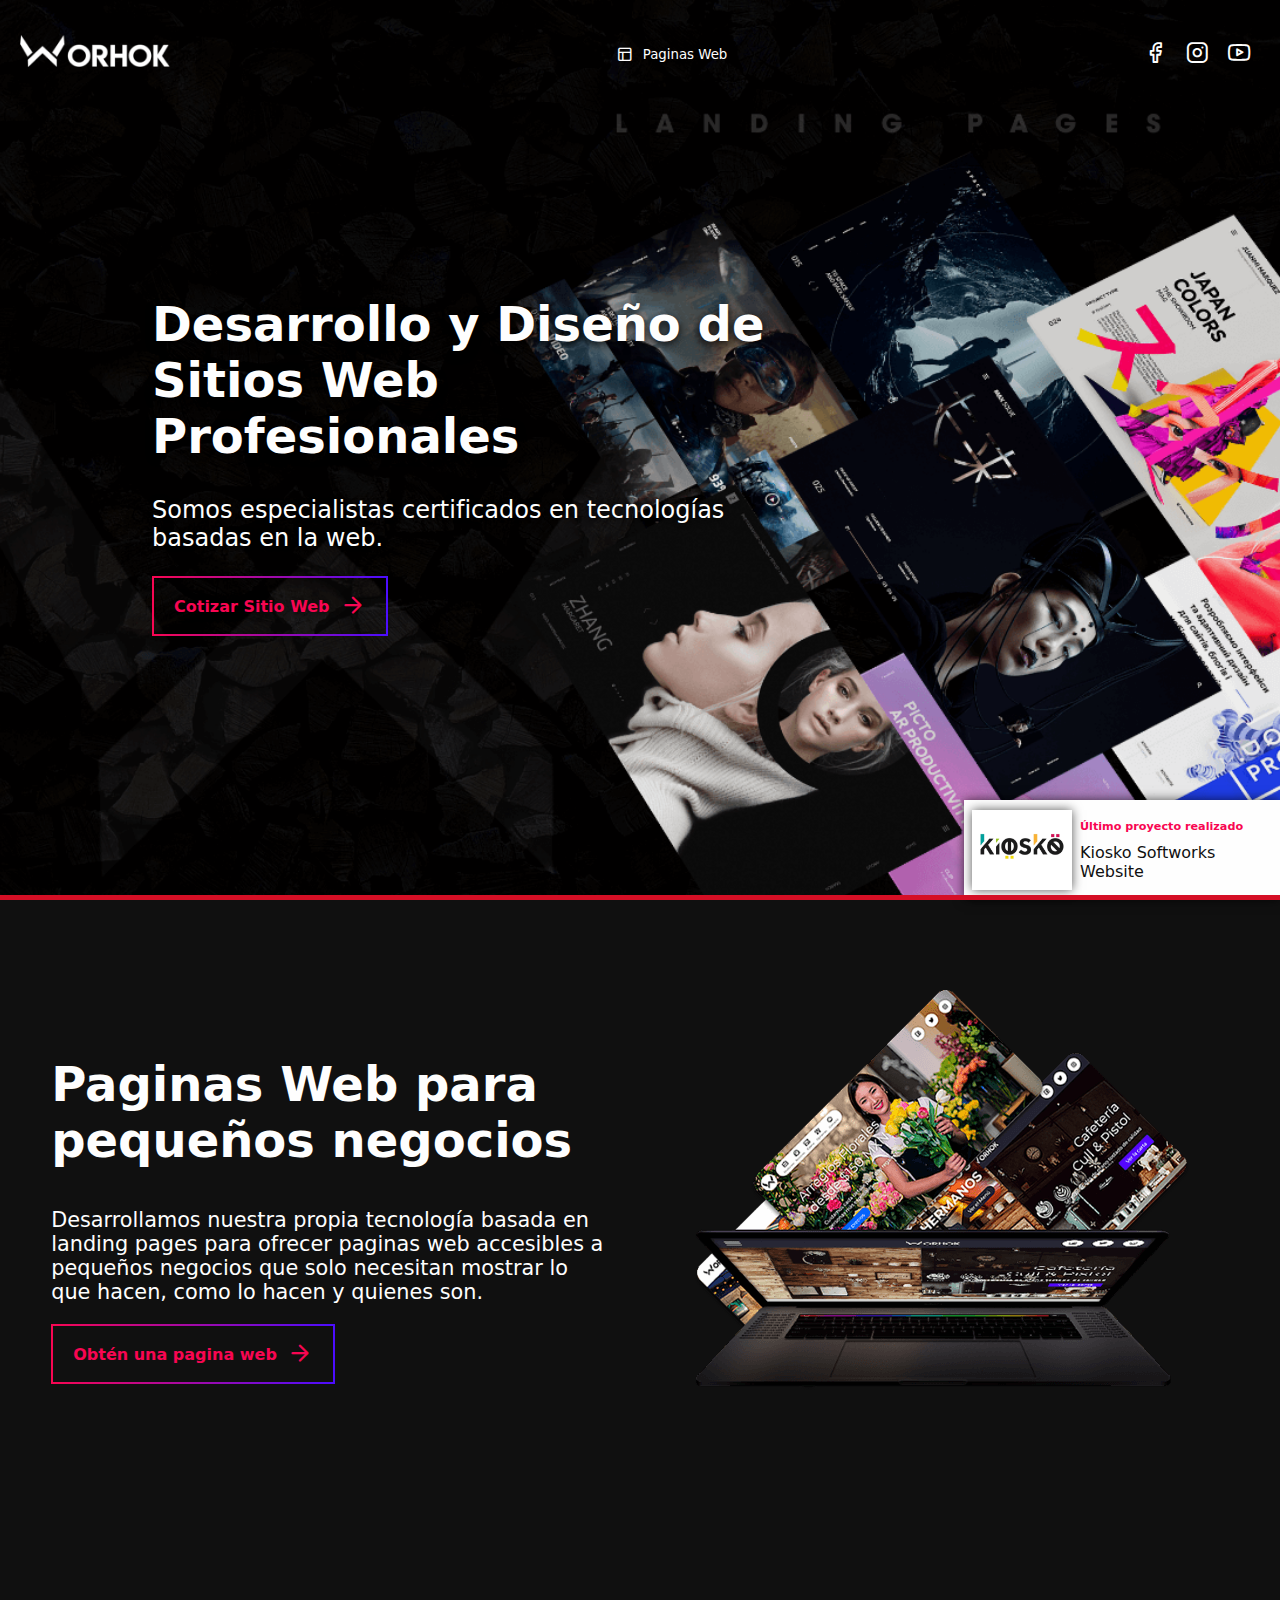
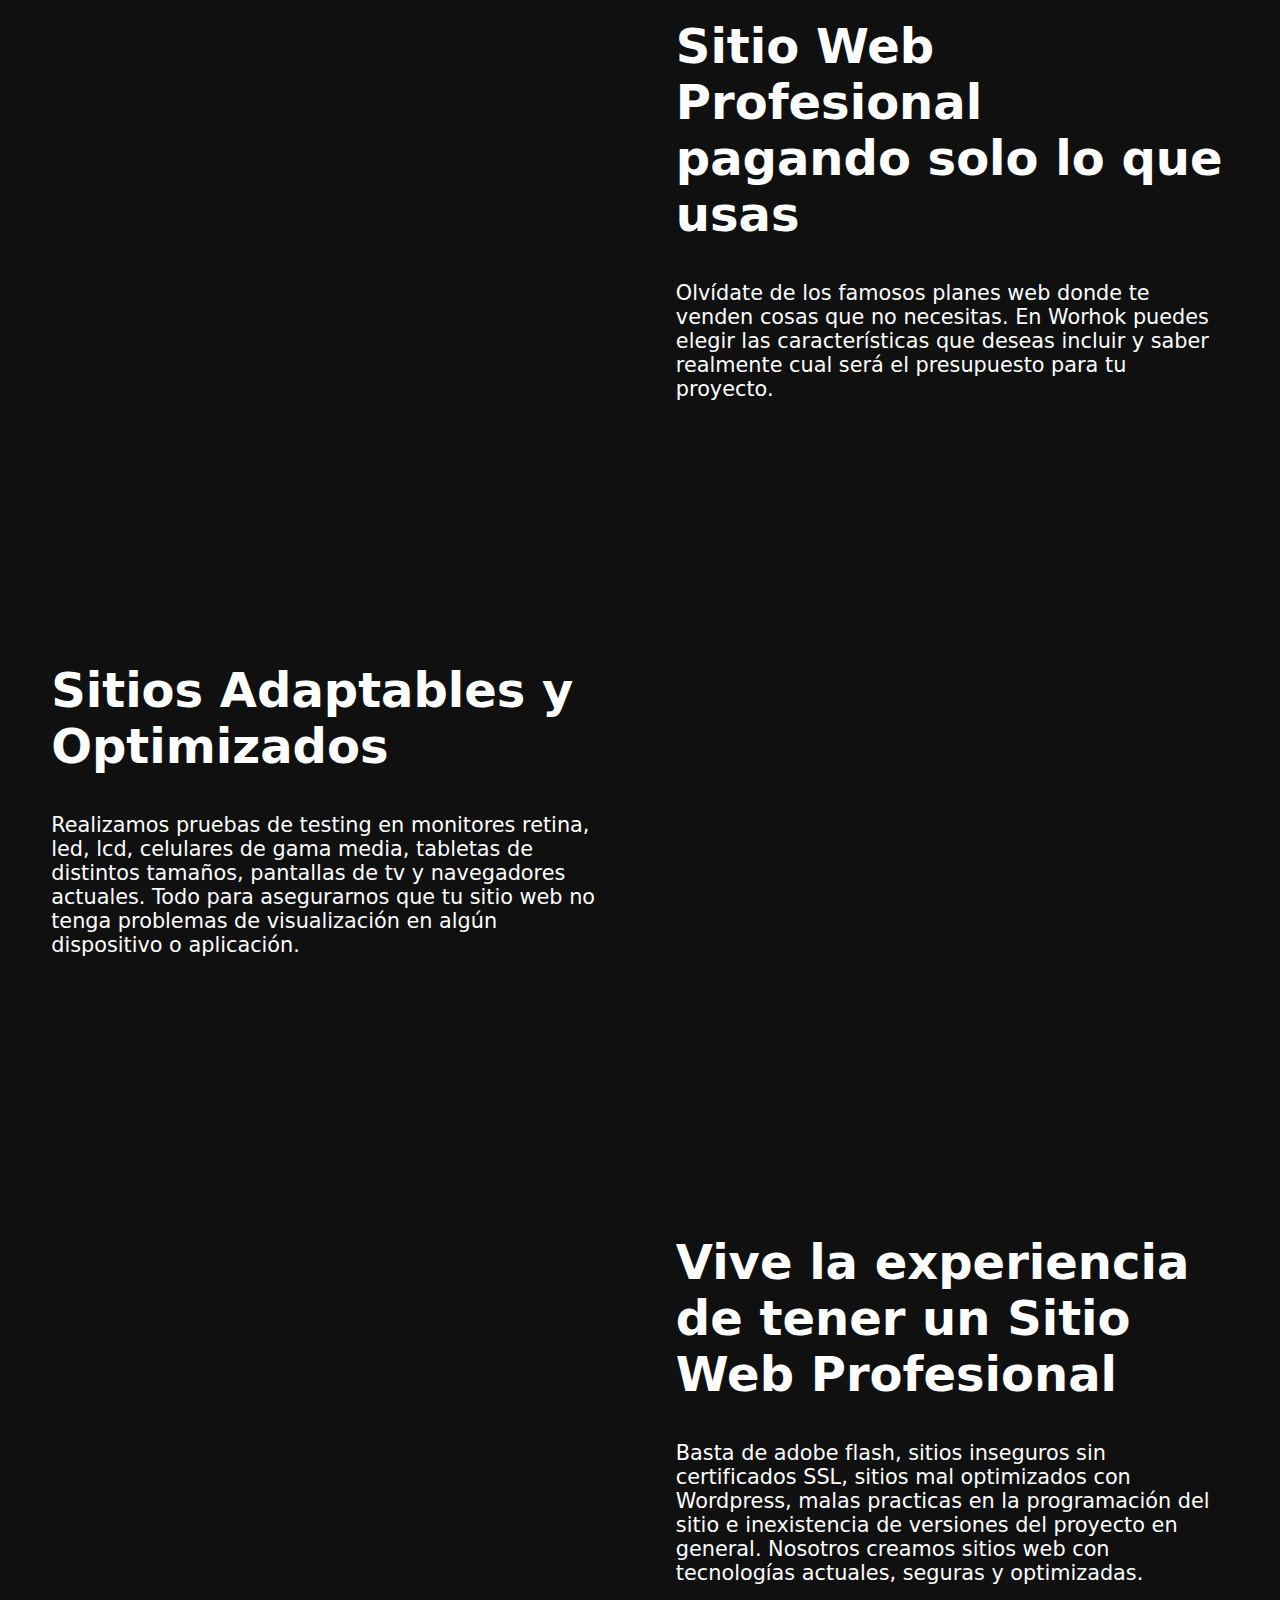
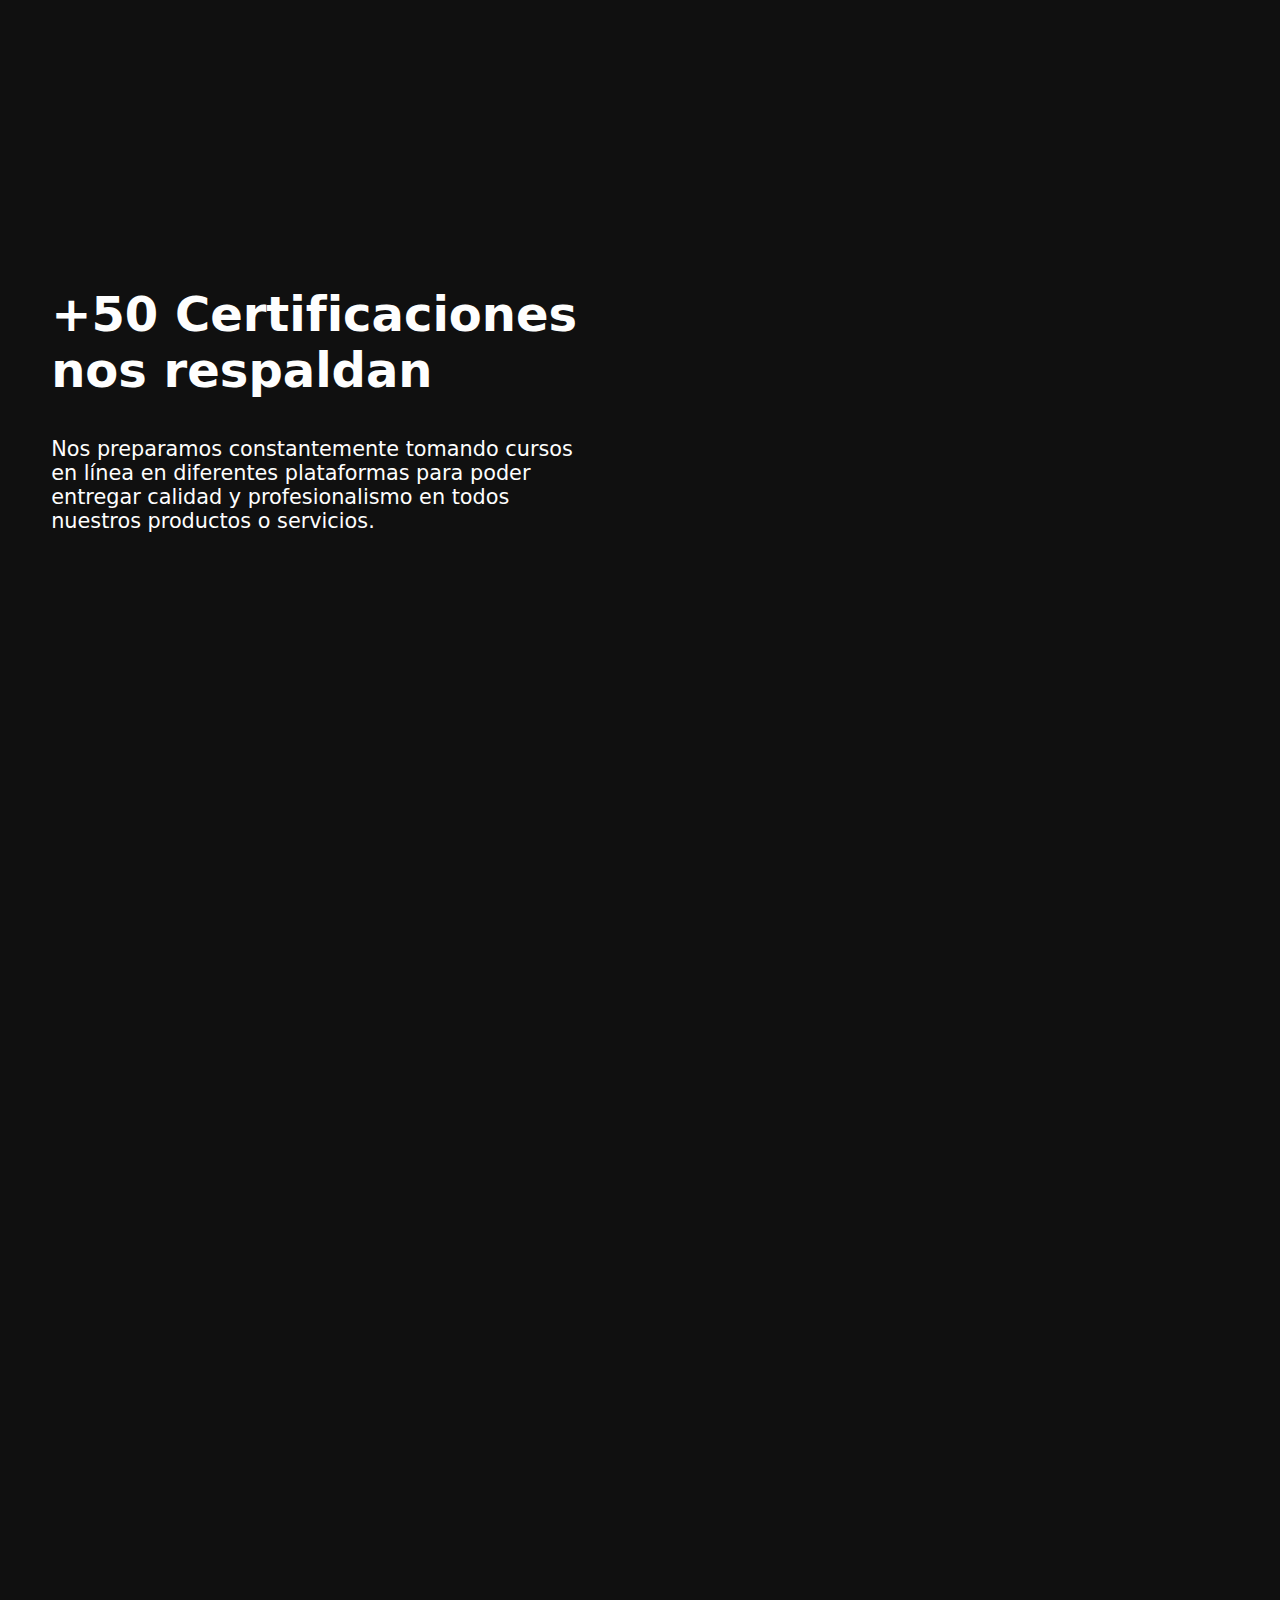
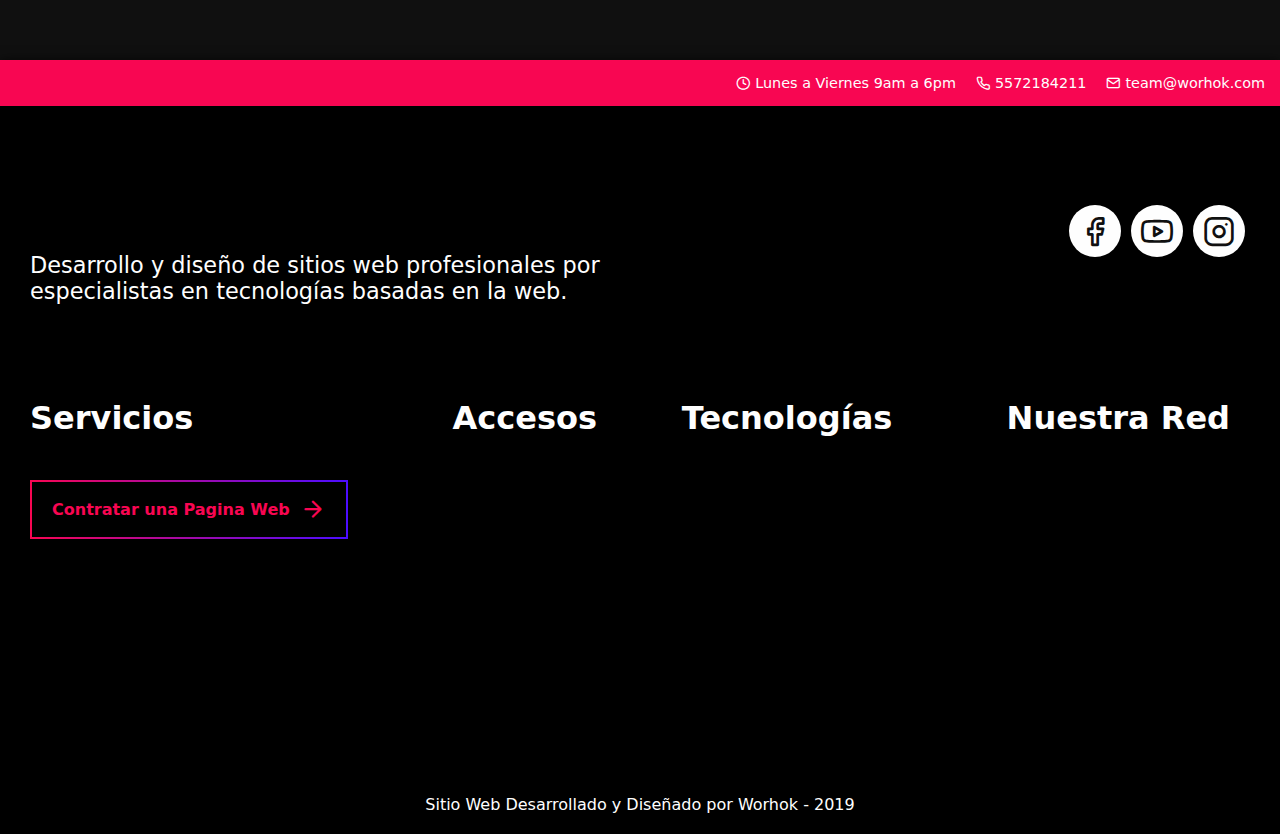
==== commit 044acd65: "MVP - Starter Package" ====
--- a/public/index.html
+++ b/public/index.html
@@ -1 +1 @@
-<!DOCTYPE html><html lang="es" itemscope itemtype="https://schema.org/Article"><head><title>Worhok - Diseño y Desarollo de Sitios Web Profesionales</title><meta name="description" content="Description site"><link rel="canonical" href="url_canonical"><meta name="robots" content="index, follow"><meta charset="utf-8"><meta name="viewport" content="width=device-width, user-scalable=no, initial-scale=1.0"><meta name="google" content="nositelinkssearchbox"><meta http-equiv="Cache-Control" content="max-age=3600"><link rel="apple-touch-icon" sizes="180x180" href="images/favicon/apple-touch-icon.png"><link rel="icon" type="image/png" sizes="32x32" href="images/favicon/favicon-32x32.png"><link rel="icon" type="image/png" sizes="16x16" href="images/favicon/favicon-16x16.png"><link rel="manifest" href="images/favicon/site.webmanifest"><link rel="mask-icon" href="images/favicon/safari-pinned-tab.svg" color="#000000"><meta name="msapplication-TileColor" content="#2b5797"><meta name="theme-color" content="#ffffff"><link rel="stylesheet" href="./stylesheets/main.css"></head><body><header><a href="index.html"><img srcset="./images/1x/logotipo_worhok_white.png, ./images/2x/logotipo_worhok_white@2x.png 2x" alt="Logotipo Worhok Blanco Transparente - White Transparent" src="[data-uri]" width="150px" height="46px"></a><nav id="navbar"><div class="nav-header"><i class="icon-x" id="nav-button-close"></i><small>Nuestros Servicios</small></div><ul> <li><a href="#"><div><i class="icon-layout"></i><small>Paginas Web</small></div><i class="icon-arrow-right icon-nav-alternate"></i></a><a href="#"><div><i class="icon-globe"></i><small>Sitios Web</small></div><i class="icon-arrow-right icon-nav-alternate"></i></a><a href="#"><div><i class="icon-box"></i><small>Proyectos</small></div><i class="icon-arrow-right icon-nav-alternate"></i></a></li></ul><div class="nav-alternate-social"><a href="#"> <i class="icon-facebook"></i></a><a href="#"><i class="icon-instagram"></i></a><a href="#"><i class="icon-youtube"></i></a></div></nav><div class="nav-social"><a href="#" target="_blank"><i class="icon-facebook"></i></a><a href="#" target="_blank"><i class="icon-instagram"></i></a><a href="#" target="_blank"><i class="icon-youtube"></i></a></div><i class="icon-menu nav-button" id="nav-button"></i></header><main class="b-lazy" data-src="./images/1x/wallpaper_oficial_worhok.png|./images/2x/wallpaper_oficial_worhok@2x.png"><div class="hero-container"><h1>Desarrollo y Diseño de Sitios Web Profesionales</h1><p class="hero-description">Somos especialistas certificados en tecnologías basadas en la web.</p><a class="button" href="#"><small>Cotizar Sitio Web</small><i class="icon-arrow-right"></i></a></div></main><a href="#" target="_blank"><div class="card-last-project"><img class="b-lazy" data-src="./images/1x/kiosko_logotipo.png|./images/2x/kiosko_logotipo@2x.png" alt="Logotipo kiosko" src="[data-uri]" width="100px" height="80px"><div><small>Último proyecto realizado</small><p>Kiosko Softworks Website</p></div></div></a><section><div class="global-section-full"><div class="b-lazy image-section-left" data-src="./images/1x/wallpaper_design_system.png|./images/2x/wallpaper_design_system@2x.png"></div><div class="section-full-container-right"><h2>Paginas Web para pequeños negocios</h2><strong>$400MXN al Mes</strong><p>Desarrollamos nuestra propia tecnología basada en landing pages para ofrecer paginas web accesibles a pequeños negocios que solo necesitan mostrar lo que hacen, como lo hacen y quienes son.</p><a class="button" href="#"><small>Obten tu pagina web hoy</small><i class="icon-arrow-right"></i></a></div></div></section><section><div class="global-section-full"><div class="b-lazy image-section-right" data-src="./images/1x/wallpaper_smoke.png|./images/2x/wallpaper_smoke@2x.png"></div><div class="section-full-container-left"><h2>Sitios Web Profesionales pagando solo lo que usas</h2><p>Olvídate de los famosos planes web donde te venden cosas que no necesitas. En Worhok puedes elegir las características que deseas incluir y saber realmente cual será el presupuesto para tu proyecto.</p><a class="button" href="#"><small>Cotiza tu proyecto</small><i class="icon-arrow-right"></i></a></div></div></section><section><div class="global-section-full"><div class="b-lazy image-section-left" data-src="./images/1x/wallpaper_layouts.png|./images/2x/wallpaper_layouts@2x.png"></div><div class="section-full-container-right"><h2>Sitios Adaptables y Optimizados</h2><p>Realizamos pruebas de testing en monitores retina, led, lcd, celulares de gama media, tabletas de distintos tamaños, pantallas de tv y navegadores actuales. Todo para asegurarnos que tu sitio web no tenga problemas de visualización en algún dispositivo o aplicación.</p><a class="button" href="#"><small>Solicita un Sitio Web Adaptable</small><i class="icon-arrow-right"></i></a></div></div></section><section><div class="global-section-full"><div class="b-lazy image-section-right" data-src="./images/1x/wallpaper_imacs.png|./images/2x/wallpaper_imacs@2x.png"></div><div class="section-full-container-left"><h2>Vive la experiencia de tener un Sitio Web Profesional</h2><p>Basta de adobe flash, sitios inseguros sin certificados SSL, sitios mal optimizados con Wordpress, malas practicas en la programación del sitio e inexistencia de versiones del proyecto en general. Nosotros creamos sitios web con tecnologías actuales, seguras y optimizadas.</p><a class="button" href="#"><small>Quiero un sitio web profesional</small><i class="icon-arrow-right"></i></a></div></div></section><section><div class="global-section-full"><div class="b-lazy image-section-left" data-src="./images/1x/wallpaper_profesional_look.png|./images/2x/wallpaper_profesional_look@2x.png"></div><div class="section-full-container-right"><h2>Más de 50 Certificaciones nos respaldan</h2><p>Nos preparamos constantemente tomando cursos en línea en diferentes plataformas para poder entregar calidad y profesionalismo en todos nuestros productos o servicios.</p><a class="button" href="#"><small>Proyectos Realizados</small><i class="icon-arrow-right"></i></a></div></div></section><section><div class="b-lazy team-section-preview d-flex flex-column flex-justify-center flex-align-center" data-src="./images/1x/wallpaper_team.png|./images/2x/wallpaper_team@2x.png"><h3 class="display-2 text-light">Nuestro Equipo</h3><div class="d-flex flex-justify-evenly flex-align-center flex-wrap width-100"><div class="team-card-preview"><div class="d-flex flex-column flex-justify-center flex-align-center"><img class="b-lazy" data-src="./images/1x/luis_falcon_photo.png|./images/2x/luis_falcon_photo@2x.png" alt="Luis Falcon - luisdark935" src="[data-uri]" width="150px" height="152px"><h4>Luis Falcon</h4><p>Desarrollador Frontend, Desarrollador Wordpress, Diseñador de Interfaces y Experiencia de usuario.</p></div><a class="button" href="#"><small>Ver Perfil Completo</small><i class="icon-arrow-right"></i></a></div><div class="team-card-preview"><div class="d-flex flex-column flex-justify-center flex-align-center"><img class="b-lazy" data-src="./images/1x/luis_falcon_photo.png|./images/2x/luis_falcon_photo@2x.png" alt="Jesus Adair foto" src="[data-uri]" width="150px" height="152px"><h4>Jesus Adair</h4><p>Desarrollador Frontend, Diseñador de Interfaces y Experiencia de usuario, y Desarrollador Wordpress.</p></div><a class="button" href="#"><small>Ver Perfil Completo</small><i class="icon-arrow-right"></i></a></div></div></div></section><div class="barcontact"><div><i class="icon-clock"></i><p>Lunes a Viernes  9am a 6pm</p></div><div><i class="icon-phone"></i><p>5572184211</p></div><div><i class="icon-mail"></i><p>team@worhok.com</p></div></div><footer><div class="footer-description"><div class="footer-description-left"><a href="#"><img class="b-lazy" data-src="./images/1x/logotipo_worhok_white_large.png|./images/2x/logotipo_worhok_white_large@2x.png" alt="Logotipo Worhok White Transparent Png" src="[data-uri]" width="286px" height="90px"></a><p>Desarrollo y diseño de sitios web profesionales por especialistas en tecnologías basadas en la web.</p></div><div class="footer-description-right"><a href="#"><i class="icon-facebook"></i></a><a href="#"><i class="icon-youtube"></i></a><a href="#"><i class="icon-instagram"></i></a></div></div><div class="footer-links"><div><h4>Servicios</h4><div><a class="button" href="#"><small>Cotizar un Sitio Web</small><i class="icon-arrow-right"></i></a></div><div><a class="button" href="#"><small>Contratar una Pagina Web</small><i class="icon-arrow-right"></i></a></div><div><a class="button" href="#"><small>Ver todos los proyectos</small><i class="icon-arrow-right"></i></a></div></div><div><h4>Accesos</h4><div><a class="button" href="#"><small>Visitar el Blog</small><i class="icon-arrow-right"></i></a></div></div><div><h4>Tecnologías</h4><div><a href="https://www.paypal.com/mx/home" target="_blank" rel="no-follow"><img class="b-lazy" data-src="./images/1x/logo_paypal.png|./images/2x/logo_paypal@2x.png" src="[data-uri]" alt="Logotipo Paypal Transparente Png" width="160px" height="80px"></a></div><div><a href="https://www.cloudflare.com/es-la/" target="_blank" rel="no-follow"><img class="b-lazy" data-src="./images/1x/logo_cloudflare.png|./images/2x/logo_cloudflare@2x.png" src="[data-uri]" alt="Logotipo Cloudflare Transparente Png" width="210px" height="31px"></a></div><div><a href="https://letsencrypt.org/" target="_blank" rel="no-follow"><img class="b-lazy" data-src="./images/1x/logo_lets_encrypt.png|./images/2x/logo_lets_encrypt@2x.png" alt="Logotipo Let´s Encrypt Transparente Png" src="[data-uri]" width="220px" height="65px"></a></div><div><a href="https://www.namecheap.com/" target="_blank" rel="no-follow"><img class="b-lazy" data-src="./images/1x/logo_namecheap.png|./images/2x/logo_namecheap@2x.png" alt="Logotipo Namecheap Transparente Png" src="[data-uri]" width="177px" height="33px"></a></div></div><div><h4>Nuestra Red</h4><div><a href="https://platzi.com/" target="_blank" rel="no-follow"><img class="b-lazy" data-src="./images/1x/logo_platzi.png|./images/2x/logo_platzi@2x.png" alt="Logotipo Platzi Transparente Png" src="[data-uri]" width="160px" height="62px"></a></div></div></div><div class="footer-leyend"><div><a href="index.html">Sitio Web Desarrollado y Diseñado por Worhok - 2019</a></div></div></footer><script src="./javascripts/core.js" defer></script><div class="fixed-bar"></div></body></html>+<!DOCTYPE html><html lang="es" itemscope itemtype="https://schema.org/Article"><head><title>Worhok - Diseño y Desarollo de Sitios Web Profesionales</title><meta name="description" content="En Worhok Diseñamos y Desarrollamos todo tipo de proyecto. Paginas web, Landing Pages, Sitios Web, Blogs y Portafolios Web"><link rel="canonical" href="https://worhok.com/"><meta name="robots" content="index, follow"><meta charset="utf-8"><meta name="viewport" content="width=device-width, user-scalable=no, initial-scale=1.0"><meta name="google" content="nositelinkssearchbox"><meta http-equiv="Cache-Control" content="max-age=3600"><link rel="apple-touch-icon" sizes="180x180" href="images/favicon/apple-touch-icon.png"><link rel="icon" type="image/png" sizes="32x32" href="images/favicon/favicon-32x32.png"><link rel="icon" type="image/png" sizes="16x16" href="images/favicon/favicon-16x16.png"><link rel="manifest" href="images/favicon/site.webmanifest"><link rel="mask-icon" href="images/favicon/safari-pinned-tab.svg" color="#000000"><meta name="msapplication-TileColor" content="#2b5797"><meta name="theme-color" content="#ffffff"></head><body><header><a href="./index.html"><img srcset="./images/1x/logotipo_worhok_white.png, ./images/2x/logotipo_worhok_white@2x.png 2x" alt="Logotipo Worhok Blanco Transparente - White Transparent" src="[data-uri]" width="150px" height="46px"></a><nav id="navbar"><div class="nav-header"><i class="icon-x" id="nav-button-close"></i><small>Nuestros Servicios</small></div><ul> <li><a href="./paginas-web.html"><div><i class="icon-layout"></i><small>Paginas Web</small></div><i class="icon-arrow-right icon-nav-alternate"></i></a><a href="./sitios-web.html" style="display: none;"><div><i class="icon-globe"></i><small>Sitios Web</small></div><i class="icon-arrow-right icon-nav-alternate"></i></a><a href="./paginas-web.html" style="display: none;"><div><i class="icon-box"></i><small>Proyectos</small></div><i class="icon-arrow-right icon-nav-alternate"></i></a></li></ul><div class="nav-alternate-social"><a href="https://www.facebook.com/Worhok/" target="_blank"> <i class="icon-facebook"></i></a><a href="https://www.instagram.com/worhok/" target="_blank"><i class="icon-instagram"></i></a><a href="https://www.youtube.com/channel/UC5MDMq0xXst-sY0heK0pDjA" target="_blank"><i class="icon-youtube"></i></a></div></nav><div class="nav-social"><a href="https://www.facebook.com/Worhok/" target="_blank"><i class="icon-facebook"></i></a><a href="https://www.instagram.com/worhok/" target="_blank"><i class="icon-instagram"></i></a><a href="https://www.youtube.com/channel/UC5MDMq0xXst-sY0heK0pDjA" target="_blank"><i class="icon-youtube"></i></a></div><i class="icon-menu nav-button" id="nav-button"></i></header><main class="b-lazy" data-src="./images/1x/wallpaper_oficial_worhok.png|./images/2x/wallpaper_oficial_worhok@2x.png"><div class="hero-container"><h1>Desarrollo y Diseño de Sitios Web Profesionales</h1><p>Somos especialistas certificados en tecnologías basadas en la web.</p><a class="button" href="#"><small>Cotizar Sitio Web</small><i class="icon-arrow-right"></i></a></div></main><a href="#" target="_blank"><div class="card-last-project"><img class="b-lazy" data-src="./images/1x/kiosko_logotipo.png|./images/2x/kiosko_logotipo@2x.png" alt="Logotipo kiosko" src="[data-uri]" width="100px" height="80px"><div><small>Último proyecto realizado</small><p>Kiosko Softworks Website</p></div></div></a><section><div class="content-wrapper-left"><div><h2>Paginas Web para pequeños negocios</h2><p>Desarrollamos nuestra propia tecnología basada en landing pages para ofrecer paginas web accesibles a pequeños negocios que solo necesitan mostrar lo que hacen, como lo hacen y quienes son.</p><a class="button" href="./paginas-web.html"><small>Obtén una pagina web</small><i class="icon-arrow-right"></i></a></div><img class="b-lazy" data-src="./images/1x/laptop_star_pages_system.png|./images/2x/laptop_star_pages_system@2x.png" alt="Imagen destacada del sistema de paginas web de worhok.com" src="[data-uri]" width="500px" height="500px"></div></section><section><div class="content-wrapper-right"><div><h2>Sitio Web Profesional pagando solo lo que usas</h2><p>Olvídate de los famosos planes web donde te venden cosas que no necesitas. En Worhok puedes elegir las características que deseas incluir y saber realmente cual será el presupuesto para tu proyecto.</p></div><img class="b-lazy" data-src="./images/1x/layer_amazing_ui_smoke.png|./images/2x/layer_amazing_ui_smoke@2x.png" alt="Imagen destacada del sistema de paginas web de worhok.com" src="[data-uri]" width="500px" height="500px"></div></section><section><div class="content-wrapper-left"><div><h2>Sitios Adaptables y Optimizados</h2><p>Realizamos pruebas de testing en monitores retina, led, lcd, celulares de gama media, tabletas de distintos tamaños, pantallas de tv y navegadores actuales. Todo para asegurarnos que tu sitio web no tenga problemas de visualización en algún dispositivo o aplicación.</p></div><img class="b-lazy" data-src="./images/1x/layers_rise_down_wireless.png|./images/2x/layers_rise_down_wireless@2x.png" alt="Imagen destacada del sistema de paginas web de worhok.com" src="[data-uri]" width="500px" height="500px"></div></section><section><div class="content-wrapper-right"><div><h2>Vive la experiencia de tener un Sitio Web Profesional</h2><p>Basta de adobe flash, sitios inseguros sin certificados SSL, sitios mal optimizados con Wordpress, malas practicas en la programación del sitio e inexistencia de versiones del proyecto en general. Nosotros creamos sitios web con tecnologías actuales, seguras y optimizadas.</p></div><img class="b-lazy" data-src="./images/1x/imac_layer_glow.png|./images/2x/imac_layer_glow@2x.png" alt="Imagen destacada del sistema de paginas web de worhok.com" src="[data-uri]" width="500px" height="500px"></div></section><section><div class="content-wrapper-left"><div><h2>+50 Certificaciones nos respaldan</h2><p>Nos preparamos constantemente tomando cursos en línea en diferentes plataformas para poder entregar calidad y profesionalismo en todos nuestros productos o servicios.</p></div><img class="b-lazy" data-src="./images/1x/certificates_example.png|./images/2x/certificates_example@2x.png" alt="Imagen destacada del sistema de paginas web de worhok.com" src="[data-uri]" width="500px" height="500px"></div></section><section><div class="b-lazy team-section-preview d-flex flex-column flex-justify-center flex-align-center" data-src="./images/1x/wallpaper_team.png|./images/2x/wallpaper_team@2x.png"><h3 class="display-2 text-light">Nuestro Equipo</h3><div class="d-flex flex-justify-evenly flex-align-center flex-wrap width-100"><div class="team-card-preview"><div class="d-flex flex-column flex-justify-center flex-align-center"><img class="b-lazy" data-src="./images/1x/luis_falcon_photo.png|./images/2x/luis_falcon_photo@2x.png" alt="Luis Falcon - luisdark935" src="[data-uri]" width="150px" height="152px"><h4>Luis Falcon</h4><p>Desarrollador Frontend, Desarrollador Wordpress, Diseñador de Interfaces y Experiencia de usuario.</p></div><a class="button" href="./luis-falcon.html"><small>Ver Perfil Completo</small><i class="icon-arrow-right"></i></a></div><div class="team-card-preview"><div class="d-flex flex-column flex-justify-center flex-align-center"><img class="b-lazy" data-src="./images/1x/jesus_adair_photo.png|./images/2x/jesus_adair_photo@2x.png" alt="Jesus Adair foto" src="[data-uri]" width="150px" height="152px"><h4>Jesus Adair</h4><p>Diseñador gráfico y diseñador de medios digitales </p></div><a class="button" href="./jesus-adair.html"><small>Ver Perfil Completo</small><i class="icon-arrow-right"></i></a></div></div></div></section><div class="barcontact"><div><i class="icon-clock"></i><p>Lunes a Viernes  9am a 6pm</p></div><div><i class="icon-phone"></i><p>5572184211</p></div><div><i class="icon-mail"></i><p>team@worhok.com</p></div></div><footer><div class="footer-description"><div class="footer-description-left"><a href="#"><img class="b-lazy" data-src="./images/1x/logotipo_worhok_white_large.png|./images/2x/logotipo_worhok_white_large@2x.png" alt="Logotipo Worhok White Transparent Png" src="[data-uri]" width="286px" height="90px"></a><p>Desarrollo y diseño de sitios web profesionales por especialistas en tecnologías basadas en la web.</p></div><div class="footer-description-right"><a href="https://www.facebook.com/Worhok/" target="_blank"><i class="icon-facebook"></i></a><a href="https://www.youtube.com/channel/UC5MDMq0xXst-sY0heK0pDjA" target="_blank"><i class="icon-youtube"></i></a><a href="https://www.instagram.com/worhok/" target="_blank"><i class="icon-instagram"></i></a></div></div><div class="footer-links"><div><h4>Servicios</h4><div><a class="button" href="./paginas-web.html" style="display: none;"><small>Cotizar un Sitio Web</small><i class="icon-arrow-right"></i></a></div><div><a class="button" href="#"><small>Contratar una Pagina Web</small><i class="icon-arrow-right"></i></a></div><div><a class="button" href="#" style="display: none;"><small>Ver todos los proyectos</small><i class="icon-arrow-right"></i></a></div></div><div><h4>Accesos</h4><div><a class="button" href="#" style="display: none;"><small>Visitar el Blog</small><i class="icon-arrow-right"></i></a></div></div><div><h4>Tecnologías</h4><div><a href="https://www.paypal.com/mx/home" target="_blank" rel="no-follow"><img class="b-lazy" data-src="./images/1x/logo_paypal.png|./images/2x/logo_paypal@2x.png" src="[data-uri]" alt="Logotipo Paypal Transparente Png" width="160px" height="80px"></a></div><div><a href="https://www.cloudflare.com/es-la/" target="_blank" rel="no-follow"><img class="b-lazy" data-src="./images/1x/logo_cloudflare.png|./images/2x/logo_cloudflare@2x.png" src="[data-uri]" alt="Logotipo Cloudflare Transparente Png" width="210px" height="31px"></a></div><div><a href="https://letsencrypt.org/" target="_blank" rel="no-follow"><img class="b-lazy" data-src="./images/1x/logo_lets_encrypt.png|./images/2x/logo_lets_encrypt@2x.png" alt="Logotipo Let´s Encrypt Transparente Png" src="[data-uri]" width="220px" height="65px"></a></div><div><a href="https://www.namecheap.com/" target="_blank" rel="no-follow"><img class="b-lazy" data-src="./images/1x/logo_namecheap.png|./images/2x/logo_namecheap@2x.png" alt="Logotipo Namecheap Transparente Png" src="[data-uri]" width="177px" height="33px"></a></div></div><div><h4>Nuestra Red</h4><div><a href="https://platzi.com/" target="_blank" rel="no-follow"><img class="b-lazy" data-src="./images/1x/logo_platzi.png|./images/2x/logo_platzi@2x.png" alt="Logotipo Platzi Transparente Png" src="[data-uri]" width="160px" height="62px"></a></div></div></div><div class="footer-leyend"><div><a href="index.html">Sitio Web Desarrollado y Diseñado por Worhok - 2019</a></div></div></footer><link rel="stylesheet" href="./stylesheets/main.css"><script src="./javascripts/core.js" defer></script><div class="fixed-bar"></div></body></html>--- a/public/stylesheets/main.css
+++ b/public/stylesheets/main.css
@@ -1 +1 @@
-.text-light{color:#fefefe}.text-dark{color:#1c1c1c}.fixed-bar{position:fixed;bottom:0;left:0;right:0;width:100%;height:5px;background:gray;z-index:10000}@media (min-width:1024px){.fixed-bar{background-color:#D50F25}}@media (max-width:1023px){.fixed-bar{background-color:#3369E8}}@media (max-width:750px){.fixed-bar{background-color:#EEB211}}@media (max-width:450px){.fixed-bar{background-color:#009925}}h1{font-size:4rem}@media (max-width:750px){h1{font-size:3rem}}@media (max-width:450px){h1{font-size:2.2rem}}h2{font-size:3rem}@media (max-width:750px){h2{font-size:2.5rem}}@media (max-width:450px){h2{font-size:1.8rem}}h3,h4{font-size:2rem}@media (max-width:750px){h3,h4{font-size:2rem}}@media (max-width:450px){h3,h4{font-size:1.6rem}}.display-1{font-size:4rem}@media (max-width:750px){.display-1{font-size:3rem}}@media (max-width:450px){.display-1{font-size:2rem}}.display-2{font-size:3rem}@media (max-width:750px){.display-2{font-size:2.5rem}}@media (max-width:450px){.display-2{font-size:1.5rem}}.display-3{font-size:2rem}@media (max-width:750px){.display-3{font-size:2rem}}@media (max-width:450px){.display-3{font-size:1rem}}.display-4{font-size:1.5rem}@media (max-width:750px){.display-4{font-size:1.5rem}}@media (max-width:450px){.display-4{font-size:1rem}}.text-shadow{text-shadow:0 0 10px rgba(0, 0, 0, 0.66)}@font-face{font-family:'montserrat';src:url("../fonts/montserrat-regular-webfont.woff2") format("woff2"), url("../fonts/montserrat-regular-webfont.woff") format("woff");font-weight:normal;font-style:normal;font-display:fallback}@font-face{font-family:'icomoon';src:url("../icons/icomoon.eot?8mvhz6");src:url("../icons/icomoon.eot?8mvhz6#iefix") format("embedded-opentype"), url("../icons/icomoon.ttf?8mvhz6") format("truetype"), url("../icons/icomoon.woff?8mvhz6") format("woff"), url("../icons/icomoon.svg?8mvhz6#icomoon") format("svg");font-weight:normal;font-style:normal;font-display:swap}[class*=" icon-"],[class^=icon-]{font-family:'icomoon'!important;speak:none;font-style:normal;font-weight:normal;font-variant:normal;font-display:swap;text-transform:none;line-height:1;-webkit-font-smoothing:antialiased;-moz-osx-font-smoothing:grayscale}.icon-activity:before{content:"\e900"}.icon-airplay:before{content:"\e901"}.icon-alert-circle:before{content:"\e902"}.icon-alert-octagon:before{content:"\e903"}.icon-alert-triangle:before{content:"\e904"}.icon-align-center:before{content:"\e905"}.icon-align-justify:before{content:"\e906"}.icon-align-left:before{content:"\e907"}.icon-align-right:before{content:"\e908"}.icon-anchor:before{content:"\e909"}.icon-aperture:before{content:"\e90a"}.icon-archive:before{content:"\e90b"}.icon-arrow-down-circle:before{content:"\e90c"}.icon-arrow-down-left:before{content:"\e90d"}.icon-arrow-down-right:before{content:"\e90e"}.icon-arrow-down:before{content:"\e90f"}.icon-arrow-left-circle:before{content:"\e910"}.icon-arrow-left:before{content:"\e911"}.icon-arrow-right-circle:before{content:"\e912"}.icon-arrow-right:before{content:"\e913"}.icon-arrow-up-circle:before{content:"\e914"}.icon-arrow-up-left:before{content:"\e915"}.icon-arrow-up-right:before{content:"\e916"}.icon-arrow-up:before{content:"\e917"}.icon-at-sign:before{content:"\e918"}.icon-award:before{content:"\e919"}.icon-bar-chart-2:before{content:"\e91a"}.icon-bar-chart:before{content:"\e91b"}.icon-battery-charging:before{content:"\e91c"}.icon-battery:before{content:"\e91d"}.icon-bell-off:before{content:"\e91e"}.icon-bell:before{content:"\e91f"}.icon-bluetooth:before{content:"\e920"}.icon-bold:before{content:"\e921"}.icon-book-open:before{content:"\e922"}.icon-book:before{content:"\e923"}.icon-bookmark:before{content:"\e924"}.icon-box:before{content:"\e925"}.icon-briefcase:before{content:"\e926"}.icon-calendar:before{content:"\e927"}.icon-camera-off:before{content:"\e928"}.icon-camera:before{content:"\e929"}.icon-cast:before{content:"\e92a"}.icon-check-circle:before{content:"\e92b"}.icon-check-square:before{content:"\e92c"}.icon-check:before{content:"\e92d"}.icon-chevron-down:before{content:"\e92e"}.icon-chevron-left:before{content:"\e92f"}.icon-chevron-right:before{content:"\e930"}.icon-chevron-up:before{content:"\e931"}.icon-chevrons-down:before{content:"\e932"}.icon-chevrons-left:before{content:"\e933"}.icon-chevrons-right:before{content:"\e934"}.icon-chevrons-up:before{content:"\e935"}.icon-chrome:before{content:"\e936"}.icon-circle:before{content:"\e937"}.icon-clipboard:before{content:"\e938"}.icon-clock:before{content:"\e939"}.icon-cloud-drizzle:before{content:"\e93a"}.icon-cloud-lightning:before{content:"\e93b"}.icon-cloud-off:before{content:"\e93c"}.icon-cloud-rain:before{content:"\e93d"}.icon-cloud-snow:before{content:"\e93e"}.icon-cloud:before{content:"\e93f"}.icon-code:before{content:"\e940"}.icon-codepen:before{content:"\e941"}.icon-coffee:before{content:"\e942"}.icon-command:before{content:"\e943"}.icon-compass:before{content:"\e944"}.icon-copy:before{content:"\e945"}.icon-corner-down-left:before{content:"\e946"}.icon-corner-down-right:before{content:"\e947"}.icon-corner-left-down:before{content:"\e948"}.icon-corner-left-up:before{content:"\e949"}.icon-corner-right-down:before{content:"\e94a"}.icon-corner-right-up:before{content:"\e94b"}.icon-corner-up-left:before{content:"\e94c"}.icon-corner-up-right:before{content:"\e94d"}.icon-cpu:before{content:"\e94e"}.icon-credit-card:before{content:"\e94f"}.icon-crop:before{content:"\e950"}.icon-crosshair:before{content:"\e951"}.icon-database:before{content:"\e952"}.icon-delete:before{content:"\e953"}.icon-disc:before{content:"\e954"}.icon-dollar-sign:before{content:"\e955"}.icon-download-cloud:before{content:"\e956"}.icon-download:before{content:"\e957"}.icon-droplet:before{content:"\e958"}.icon-edit-2:before{content:"\e959"}.icon-edit-3:before{content:"\e95a"}.icon-edit:before{content:"\e95b"}.icon-external-link:before{content:"\e95c"}.icon-eye-off:before{content:"\e95d"}.icon-eye:before{content:"\e95e"}.icon-facebook:before{content:"\e95f"}.icon-fast-forward:before{content:"\e960"}.icon-feather:before{content:"\e961"}.icon-figma:before{content:"\e962"}.icon-file-minus:before{content:"\e963"}.icon-file-plus:before{content:"\e964"}.icon-file-text:before{content:"\e965"}.icon-file:before{content:"\e966"}.icon-film:before{content:"\e967"}.icon-filter:before{content:"\e968"}.icon-flag:before{content:"\e969"}.icon-folder-minus:before{content:"\e96a"}.icon-folder-plus:before{content:"\e96b"}.icon-folder:before{content:"\e96c"}.icon-frown:before{content:"\e96d"}.icon-gift:before{content:"\e96e"}.icon-git-branch:before{content:"\e96f"}.icon-git-commit:before{content:"\e970"}.icon-git-merge:before{content:"\e971"}.icon-git-pull-request:before{content:"\e972"}.icon-github:before{content:"\e973"}.icon-gitlab:before{content:"\e974"}.icon-globe:before{content:"\e975"}.icon-grid:before{content:"\e976"}.icon-hard-drive:before{content:"\e977"}.icon-hash:before{content:"\e978"}.icon-headphones:before{content:"\e979"}.icon-heart:before{content:"\e97a"}.icon-help-circle:before{content:"\e97b"}.icon-home:before{content:"\e97c"}.icon-image:before{content:"\e97d"}.icon-inbox:before{content:"\e97e"}.icon-info:before{content:"\e97f"}.icon-instagram:before{content:"\e980"}.icon-italic:before{content:"\e981"}.icon-key:before{content:"\e982"}.icon-layers:before{content:"\e983"}.icon-layout:before{content:"\e984"}.icon-life-buoy:before{content:"\e985"}.icon-link-2:before{content:"\e986"}.icon-link:before{content:"\e987"}.icon-linkedin:before{content:"\e988"}.icon-list:before{content:"\e989"}.icon-loader:before{content:"\e98a"}.icon-lock:before{content:"\e98b"}.icon-log-in:before{content:"\e98c"}.icon-log-out:before{content:"\e98d"}.icon-mail:before{content:"\e98e"}.icon-map-pin:before{content:"\e98f"}.icon-map:before{content:"\e990"}.icon-maximize-2:before{content:"\e991"}.icon-maximize:before{content:"\e992"}.icon-meh:before{content:"\e993"}.icon-menu:before{content:"\e994"}.icon-message-circle:before{content:"\e995"}.icon-message-square:before{content:"\e996"}.icon-mic-off:before{content:"\e997"}.icon-mic:before{content:"\e998"}.icon-minimize-2:before{content:"\e999"}.icon-minimize:before{content:"\e99a"}.icon-minus-circle:before{content:"\e99b"}.icon-minus-square:before{content:"\e99c"}.icon-minus:before{content:"\e99d"}.icon-monitor:before{content:"\e99e"}.icon-moon:before{content:"\e99f"}.icon-more-horizontal:before{content:"\e9a0"}.icon-more-vertical:before{content:"\e9a1"}.icon-mouse-pointer:before{content:"\e9a2"}.icon-move:before{content:"\e9a3"}.icon-music:before{content:"\e9a4"}.icon-navigation-2:before{content:"\e9a5"}.icon-navigation:before{content:"\e9a6"}.icon-octagon:before{content:"\e9a7"}.icon-package:before{content:"\e9a8"}.icon-paperclip:before{content:"\e9a9"}.icon-pause-circle:before{content:"\e9aa"}.icon-pause:before{content:"\e9ab"}.icon-pen-tool:before{content:"\e9ac"}.icon-percent:before{content:"\e9ad"}.icon-phone-call:before{content:"\e9ae"}.icon-phone-forwarded:before{content:"\e9af"}.icon-phone-incoming:before{content:"\e9b0"}.icon-phone-missed:before{content:"\e9b1"}.icon-phone-off:before{content:"\e9b2"}.icon-phone-outgoing:before{content:"\e9b3"}.icon-phone:before{content:"\e9b4"}.icon-pie-chart:before{content:"\e9b5"}.icon-play-circle:before{content:"\e9b6"}.icon-play:before{content:"\e9b7"}.icon-plus-circle:before{content:"\e9b8"}.icon-plus-square:before{content:"\e9b9"}.icon-plus:before{content:"\e9ba"}.icon-pocket:before{content:"\e9bb"}.icon-power:before{content:"\e9bc"}.icon-printer:before{content:"\e9bd"}.icon-radio:before{content:"\e9be"}.icon-refresh-ccw:before{content:"\e9bf"}.icon-refresh-cw:before{content:"\e9c0"}.icon-repeat:before{content:"\e9c1"}.icon-rewind:before{content:"\e9c2"}.icon-rotate-ccw:before{content:"\e9c3"}.icon-rotate-cw:before{content:"\e9c4"}.icon-rss:before{content:"\e9c5"}.icon-save:before{content:"\e9c6"}.icon-scissors:before{content:"\e9c7"}.icon-search:before{content:"\e9c8"}.icon-send:before{content:"\e9c9"}.icon-server:before{content:"\e9ca"}.icon-settings:before{content:"\e9cb"}.icon-share-2:before{content:"\e9cc"}.icon-share:before{content:"\e9cd"}.icon-shield-off:before{content:"\e9ce"}.icon-shield:before{content:"\e9cf"}.icon-shopping-bag:before{content:"\e9d0"}.icon-shopping-cart:before{content:"\e9d1"}.icon-shuffle:before{content:"\e9d2"}.icon-sidebar:before{content:"\e9d3"}.icon-skip-back:before{content:"\e9d4"}.icon-skip-forward:before{content:"\e9d5"}.icon-slack:before{content:"\e9d6"}.icon-slash:before{content:"\e9d7"}.icon-sliders:before{content:"\e9d8"}.icon-smartphone:before{content:"\e9d9"}.icon-smile:before{content:"\e9da"}.icon-speaker:before{content:"\e9db"}.icon-square:before{content:"\e9dc"}.icon-star:before{content:"\e9dd"}.icon-stop-circle:before{content:"\e9de"}.icon-sun:before{content:"\e9df"}.icon-sunrise:before{content:"\e9e0"}.icon-sunset:before{content:"\e9e1"}.icon-tablet:before{content:"\e9e2"}.icon-tag:before{content:"\e9e3"}.icon-target:before{content:"\e9e4"}.icon-terminal:before{content:"\e9e5"}.icon-thermometer:before{content:"\e9e6"}.icon-thumbs-down:before{content:"\e9e7"}.icon-thumbs-up:before{content:"\e9e8"}.icon-toggle-left:before{content:"\e9e9"}.icon-toggle-right:before{content:"\e9ea"}.icon-trash-2:before{content:"\e9eb"}.icon-trash:before{content:"\e9ec"}.icon-trello:before{content:"\e9ed"}.icon-trending-down:before{content:"\e9ee"}.icon-trending-up:before{content:"\e9ef"}.icon-triangle:before{content:"\e9f0"}.icon-truck:before{content:"\e9f1"}.icon-tv:before{content:"\e9f2"}.icon-twitter:before{content:"\e9f3"}.icon-type:before{content:"\e9f4"}.icon-umbrella:before{content:"\e9f5"}.icon-underline:before{content:"\e9f6"}.icon-unlock:before{content:"\e9f7"}.icon-upload-cloud:before{content:"\e9f8"}.icon-upload:before{content:"\e9f9"}.icon-user-check:before{content:"\e9fa"}.icon-user-minus:before{content:"\e9fb"}.icon-user-plus:before{content:"\e9fc"}.icon-user-x:before{content:"\e9fd"}.icon-user:before{content:"\e9fe"}.icon-users:before{content:"\e9ff"}.icon-video-off:before{content:"\ea00"}.icon-video:before{content:"\ea01"}.icon-voicemail:before{content:"\ea02"}.icon-volume-1:before{content:"\ea03"}.icon-volume-2:before{content:"\ea04"}.icon-volume-x:before{content:"\ea05"}.icon-volume:before{content:"\ea06"}.icon-watch:before{content:"\ea07"}.icon-wifi-off:before{content:"\ea08"}.icon-wifi:before{content:"\ea09"}.icon-wind:before{content:"\ea0a"}.icon-x-circle:before{content:"\ea0b"}.icon-x-octagon:before{content:"\ea0c"}.icon-x-square:before{content:"\ea0d"}.icon-x:before{content:"\ea0e"}.icon-youtube:before{content:"\ea0f"}.icon-zap-off:before{content:"\ea10"}.icon-zap:before{content:"\ea11"}.icon-zoom-in:before{content:"\ea12"}.icon-zoom-out:before{content:"\ea13"}.text-left{text-align:left}.text-right{text-align:right}.text-center{text-align:center}.text-bold{font-weight:bold}.text-bolder{font-weight:bolder}.width-100{width:100%}.d-flex{display:-webkit-box;display:-ms-flexbox;display:flex}.flex-column{-webkit-box-orient:vertical;-webkit-box-direction:normal;-ms-flex-direction:column;flex-direction:column}.flex-row{-webkit-box-orient:horizontal;-webkit-box-direction:normal;-ms-flex-direction:row;flex-direction:row}.flex-justify-start{-webkit-box-pack:start;-ms-flex-pack:start;justify-content:flex-start}.flex-justify-center{-webkit-box-pack:center;-ms-flex-pack:center;justify-content:center}.flex-justify-end{-webkit-box-pack:end;-ms-flex-pack:end;justify-content:flex-end}.flex-justify-around{-ms-flex-pack:distribute;justify-content:space-around}.flex-justify-evenly{-webkit-box-pack:space-evenly;-ms-flex-pack:space-evenly;justify-content:space-evenly}.flex-justify-between{-webkit-box-pack:justify;-ms-flex-pack:justify;justify-content:space-between}.flex-align-start{-webkit-box-align:start;-ms-flex-align:start;align-items:flex-start}.flex-align-center{-webkit-box-align:center;-ms-flex-align:center;align-items:center}.flex-align-end{-webkit-box-align:end;-ms-flex-align:end;align-items:flex-end}.flex-wrap{-ms-flex-wrap:wrap;flex-wrap:wrap}.button{height:auto;display:-webkit-inline-box;display:-ms-inline-flexbox;display:inline-flex;-webkit-box-pack:start;-ms-flex-pack:start;justify-content:flex-start;-webkit-box-align:center;-ms-flex-align:center;align-items:center;padding:15px 20px;color:#F80652;border:2px solid transparent;-webkit-border-image:-webkit-gradient(linear, left top, right top, from(#F80652), to(#4C0DFF)) 1;-webkit-border-image:-webkit-linear-gradient(left, #F80652 0%, #4C0DFF 100%) 1;-o-border-image:-o-linear-gradient(left, #F80652 0%, #4C0DFF 100%) 1;border-image:-webkit-gradient(linear, left top, right top, from(#F80652), to(#4C0DFF)) 1;border-image:linear-gradient(to right, #F80652 0%, #4C0DFF 100%) 1;-webkit-transition:.4s all ease;-o-transition:.4s all ease;transition:.4s all ease}.button:hover{color:#fefefe;background:-webkit-gradient(linear, left top, right top, from(#F80652), to(#4C0DFF));background:-webkit-linear-gradient(left, #F80652, #4C0DFF);background:-o-linear-gradient(left, #F80652, #4C0DFF);background:linear-gradient(to right, #F80652, #4C0DFF);-webkit-transform:translateX(12px);-ms-transform:translateX(12px);transform:translateX(12px);-webkit-transition:.4s all ease;-o-transition:.4s all ease;transition:.4s all ease;-webkit-box-shadow:0 0 10px rgba(0, 0, 0, 0.66);box-shadow:0 0 10px rgba(0, 0, 0, 0.66)}@media (max-width:750px){.button{background:-webkit-gradient(linear, left top, right top, from(#F80652), to(#4C0DFF));background:-webkit-linear-gradient(left, #F80652, #4C0DFF);background:-o-linear-gradient(left, #F80652, #4C0DFF);background:linear-gradient(to right, #F80652, #4C0DFF);color:#fefefe;-webkit-box-shadow:0 0 10px rgba(0, 0, 0, 0.66);box-shadow:0 0 10px rgba(0, 0, 0, 0.66)}}.button small{font-size:1rem;margin:0;font-weight:bolder}.button i{margin-left:10px;font-size:1.6rem}.g-row-1{-ms-grid-row-span:1;grid-row:span 1}.g-row-2{-ms-grid-row-span:2;grid-row:span 2}.g-row-3{-ms-grid-row-span:3;grid-row:span 3}.g-row-4{-ms-grid-row-span:4;grid-row:span 4}.g-row-5{-ms-grid-row-span:5;grid-row:span 5}.g-row-6{-ms-grid-row-span:6;grid-row:span 6}@media (min-width:1024px){.g-xl-row-1{-ms-grid-row-span:1;grid-row:span 1}}@media (min-width:1024px){.g-xl-row-2{-ms-grid-row-span:2;grid-row:span 2}}@media (min-width:1024px){.g-xl-row-3{-ms-grid-row-span:3;grid-row:span 3}}@media (min-width:1024px){.g-xl-row-4{-ms-grid-row-span:4;grid-row:span 4}}@media (min-width:1024px){.g-xl-row-5{-ms-grid-row-span:5;grid-row:span 5}}@media (min-width:1024px){.g-xl-row-6{-ms-grid-row-span:6;grid-row:span 6}}@media (max-width:1023px){.g-l-row-1{-ms-grid-row-span:1;grid-row:span 1}}@media (max-width:1023px){.g-l-row-2{-ms-grid-row-span:2;grid-row:span 2}}@media (max-width:1023px){.g-l-row-3{-ms-grid-row-span:3;grid-row:span 3}}@media (max-width:1023px){.g-l-row-4{-ms-grid-row-span:4;grid-row:span 4}}@media (max-width:1023px){.g-l-row-5{-ms-grid-row-span:5;grid-row:span 5}}@media (max-width:1023px){.g-l-row-6{-ms-grid-row-span:6;grid-row:span 6}}@media (max-width:750px){.g-m-row-1{-ms-grid-row-span:1;grid-row:span 1}}@media (max-width:750px){.g-m-row-2{-ms-grid-row-span:2;grid-row:span 2}}@media (max-width:750px){.g-m-row-3{-ms-grid-row-span:3;grid-row:span 3}}@media (max-width:750px){.g-m-row-4{-ms-grid-row-span:4;grid-row:span 4}}@media (max-width:750px){.g-m-row-5{-ms-grid-row-span:5;grid-row:span 5}}@media (max-width:750px){.g-m-row-6{-ms-grid-row-span:6;grid-row:span 6}}@media (max-width:450px){.g-sm-row-1{-ms-grid-row-span:1;grid-row:span 1}}@media (max-width:450px){.g-sm-row-2{-ms-grid-row-span:2;grid-row:span 2}}@media (max-width:450px){.g-sm-row-3{-ms-grid-row-span:3;grid-row:span 3}}@media (max-width:450px){.g-sm-row-4{-ms-grid-row-span:4;grid-row:span 4}}@media (max-width:450px){.g-sm-row-5{-ms-grid-row-span:5;grid-row:span 5}}@media (max-width:450px){.g-sm-row-6{-ms-grid-row-span:6;grid-row:span 6}}.g-col-1{-ms-grid-column-span:1;grid-column:span 1}.g-col-2{-ms-grid-column-span:2;grid-column:span 2}.g-col-3{-ms-grid-column-span:3;grid-column:span 3}.g-col-4{-ms-grid-column-span:4;grid-column:span 4}.g-col-5{-ms-grid-column-span:5;grid-column:span 5}.g-col-6{-ms-grid-column-span:6;grid-column:span 6}@media (min-width:1024px){.g-xl-col-1{-ms-grid-column-span:1;grid-column:span 1}}@media (min-width:1024px){.g-xl-col-2{-ms-grid-column-span:2;grid-column:span 2}}@media (min-width:1024px){.g-xl-col-3{-ms-grid-column-span:3;grid-column:span 3}}@media (min-width:1024px){.g-xl-col-4{-ms-grid-column-span:4;grid-column:span 4}}@media (min-width:1024px){.g-xl-col-5{-ms-grid-column-span:5;grid-column:span 5}}@media (min-width:1024px){.g-xl-col-6{-ms-grid-column-span:6;grid-column:span 6}}@media (max-width:1023px){.g-l-col-1{-ms-grid-column-span:1;grid-column:span 1}}@media (max-width:1023px){.g-l-col-2{-ms-grid-column-span:2;grid-column:span 2}}@media (max-width:1023px){.g-l-col-3{-ms-grid-column-span:3;grid-column:span 3}}@media (max-width:1023px){.g-l-col-4{-ms-grid-column-span:4;grid-column:span 4}}@media (max-width:1023px){.g-l-col-5{-ms-grid-column-span:5;grid-column:span 5}}@media (max-width:1023px){.g-l-col-6{-ms-grid-column-span:6;grid-column:span 6}}@media (max-width:750px){.g-m-col-1{-ms-grid-column-span:1;grid-column:span 1}}@media (max-width:750px){.g-m-col-2{-ms-grid-column-span:2;grid-column:span 2}}@media (max-width:750px){.g-m-col-3{-ms-grid-column-span:3;grid-column:span 3}}@media (max-width:750px){.g-m-col-4{-ms-grid-column-span:4;grid-column:span 4}}@media (max-width:750px){.g-m-col-5{-ms-grid-column-span:5;grid-column:span 5}}@media (max-width:750px){.g-m-col-6{-ms-grid-column-span:6;grid-column:span 6}}@media (max-width:450px){.g-sm-col-1{-ms-grid-column-span:1;grid-column:span 1}}@media (max-width:450px){.g-sm-col-2{-ms-grid-column-span:2;grid-column:span 2}}@media (max-width:450px){.g-sm-col-3{-ms-grid-column-span:3;grid-column:span 3}}@media (max-width:450px){.g-sm-col-4{-ms-grid-column-span:4;grid-column:span 4}}@media (max-width:450px){.g-sm-col-5{-ms-grid-column-span:5;grid-column:span 5}}@media (max-width:450px){.g-sm-col-6{-ms-grid-column-span:6;grid-column:span 6}}.b-lazy{opacity:0;-webkit-transform:translateY(-100px);-ms-transform:translateY(-100px);transform:translateY(-100px);-webkit-transition:all 800ms;-o-transition:all 800ms;transition:all 800ms}.b-loaded{opacity:1;-webkit-transform:translateY(0px);-ms-transform:translateY(0px);transform:translateY(0px)}header{width:calc(100% - 40px);height:auto;position:absolute;top:0;z-index:9;padding:20px;display:-webkit-box;display:-ms-flexbox;display:flex;-webkit-box-align:center;-ms-flex-align:center;align-items:center;-webkit-box-pack:justify;-ms-flex-pack:justify;justify-content:space-between}@media (max-width:1023px){header nav{width:auto;max-width:320px;height:100vh;position:fixed;right:-100%;top:0;z-index:8;padding-top:10px;color:#1c1c1c;background-image:url(../images/1x/wallpaper_nav.png);background-position:center bottom;background-repeat:no-repeat;background-size:cover;-webkit-transition:.5s all ease;-o-transition:.5s all ease;transition:.5s all ease}}@media (max-width:450px){header nav{width:100%}}header nav ul li{list-style:none}header nav ul li a{display:-webkit-inline-box;display:-ms-inline-flexbox;display:inline-flex;-webkit-box-align:center;-ms-flex-align:center;align-items:center;color:#fefefe;padding:10px;margin:0 15px;-webkit-transition:.3s all ease;-o-transition:.3s all ease;transition:.3s all ease}@media (max-width:1023px){header nav ul li a:hover{color:#F80652;-webkit-transform:translateX(5px);-ms-transform:translateX(5px);transform:translateX(5px);-webkit-transition:.3s all ease;-o-transition:.3s all ease;transition:.3s all ease}}header nav ul li a div{display:-webkit-box;display:-ms-flexbox;display:flex;-webkit-box-pack:start;-ms-flex-pack:start;justify-content:flex-start;-webkit-box-align:center;-ms-flex-align:center;align-items:center}@media (max-width:1023px){header nav ul li a{display:-webkit-box;display:-ms-flexbox;display:flex;-webkit-box-pack:justify;-ms-flex-pack:justify;justify-content:space-between;-webkit-box-align:center;-ms-flex-align:center;align-items:center;min-width:220px;margin:10px;margin-left:auto;padding:15px 5px 15px 20px;border-radius:10px;font-size:1.2rem;color:#1c1c1c;background-color:#fefefe;-webkit-box-shadow:0 0 10px rgba(0, 0, 0, 0.66);box-shadow:0 0 10px rgba(0, 0, 0, 0.66)}}header nav ul li a i{margin-right:10px}.nav-social{display:-webkit-box;display:-ms-flexbox;display:flex;-webkit-box-align:center;-ms-flex-align:center;align-items:center}.nav-social a{font-size:1.4rem;padding:5px;color:#fefefe;margin:0 5px}@media (max-width:750px){.nav-social{display:none}}.nav-button{font-size:1.8rem;padding:5px;color:#fefefe;cursor:pointer}@media only screen and (min-width:1024px){.nav-button{display:none}}.nav-active{right:0;-webkit-transition:.3s all ease;-o-transition:.3s all ease;transition:.3s all ease}.nav-header{display:-webkit-box;display:-ms-flexbox;display:flex;-webkit-box-pack:start;-ms-flex-pack:start;justify-content:flex-start;-webkit-box-align:center;-ms-flex-align:center;align-items:center;min-width:280px;margin:10px;padding:5px 15px 5px 5px;border-radius:10px;font-size:1.2rem;color:#1c1c1c;background-color:#fefefe;-webkit-box-shadow:0 0 10px rgba(0, 0, 0, 0.66);box-shadow:0 0 10px rgba(0, 0, 0, 0.66)}@media only screen and (min-width:1024px){.nav-header{display:none}}.nav-header i{padding:10px;cursor:pointer}.nav-header small{margin-left:19px;font-weight:bold}@media only screen and (min-width:1024px){.icon-nav-alternate{display:none}}.nav-alternate-social{display:-webkit-box;display:-ms-flexbox;display:flex;-webkit-box-align:center;-ms-flex-align:center;align-items:center;-webkit-box-pack:end;-ms-flex-pack:end;justify-content:flex-end;padding-right:10px}@media only screen and (min-width:751px){.nav-alternate-social{display:none}}.nav-alternate-social a{padding:10px;margin:5px;color:#1c1c1c;background-color:#fefefe;border-radius:50%;-webkit-transition:.3s all ease;-o-transition:.3s all ease;transition:.3s all ease;-webkit-box-shadow:0 0 10px rgba(0, 0, 0, 0.66);box-shadow:0 0 10px rgba(0, 0, 0, 0.66)}@media (max-width:750px){.nav-alternate-social a:hover{color:#F80652;-webkit-transition:.3s all ease;-o-transition:.3s all ease;transition:.3s all ease}}.nav-alternate-social a i{font-size:1.6rem}main{width:calc(100vw - 60px);height:calc(100vh - 60px);min-height:550px;display:-webkit-box;display:-ms-flexbox;display:flex;-webkit-box-pack:start;-ms-flex-pack:start;justify-content:flex-start;-webkit-box-align:center;-ms-flex-align:center;align-items:center;padding:30px;background-position:right bottom;background-repeat:no-repeat;background-size:cover;color:#fefefe;text-shadow:0 0 10px rgba(0, 0, 0, 0.66)}.hero-container{width:620px;margin-left:10%}@media (max-width:1023px){.hero-container{margin-left:5%}}@media (max-width:750px){.hero-container{width:100%;margin-left:0;text-align:center}}@media (max-width:450px){.hero-container{text-align:left}}.hero-container h1{font-size:3rem;text-shadow:0px 3px 10px black}@media (max-width:750px){.hero-container h1{font-size:2rem}}@media (max-width:450px){.hero-container h1{font-size:2.4rem;font-weight:bolder}}.hero-container p{font-size:1.5rem;text-shadow:0px 0px 5px rgba(0, 0, 0, 0.9)}@media (max-width:450px){.hero-container p{font-size:1.4rem;font-weight:bold}}.card-last-project{width:300px;height:100px;padding:0 8px;background-color:#fefefe;color:#1c1c1c;position:absolute;bottom:0;right:0;display:-webkit-box;display:-ms-flexbox;display:flex;-ms-flex-pack:distribute;justify-content:space-around;-webkit-box-align:center;-ms-flex-align:center;align-items:center;-webkit-box-shadow:0 0 10px rgba(0, 0, 0, 0.66);box-shadow:0 0 10px rgba(0, 0, 0, 0.66)}@media (max-width:450px){.card-last-project{width:95%;position:relative;padding:0 8px 0 4px;top:0;right:0;margin-left:auto}}.card-last-project img{max-width:118px;max-height:98px;margin-right:8px;-webkit-box-shadow:0 0 10px rgba(0, 0, 0, 0.66);box-shadow:0 0 10px rgba(0, 0, 0, 0.66)}.card-last-project div{display:-webkit-box;display:-ms-flexbox;display:flex;-webkit-box-align:start;-ms-flex-align:start;align-items:flex-start;-webkit-box-pack:start;-ms-flex-pack:start;justify-content:flex-start;-webkit-box-orient:vertical;-webkit-box-direction:normal;-ms-flex-direction:column;flex-direction:column}.card-last-project div small{color:#F80652;font-size:.7rem;font-weight:bolder}.card-last-project div p{margin:10px 0 0}.image-section-left{width:100%;min-height:100vh;background-size:cover;background-position:left bottom;background-repeat:no-repeat}@media (max-width:1023px){.image-section-left{width:100%}}@media (max-width:750px){.image-section-left{height:600px}}@media (max-width:450px){.image-section-left{height:450px}}.image-section-right{width:100%;min-height:100vh;background-size:cover;background-position:right bottom;background-repeat:no-repeat}@media (max-width:1023px){.image-section-right{width:100%}}@media (max-width:750px){.image-section-right{height:600px}}@media (max-width:450px){.image-section-right{height:450px}}.global-section-full{height:100vh;overflow:hidden}@media (max-width:750px){.global-section-full{height:auto;overflow:none}}@media (max-width:450px){.global-section-full{margin:60px 0 60px 0}}.section-full-container-left{width:45%;display:block;color:#fefefe;margin-left:8%;position:relative;top:-85vh;text-shadow:0 0 10px rgba(0, 0, 0, 0.66)}@media (min-width:1920px){.section-full-container-left{top:-60vh}}@media (max-width:1023px){.section-full-container-left{width:350px;background-color:#000000;padding:60px 30px 30px 30px;color:#fefefe;text-shadow:none;margin-left:2%;-webkit-box-shadow:0 0 10px rgba(0, 0, 0, 0.66);box-shadow:0 0 10px rgba(0, 0, 0, 0.66)}}@media (max-width:750px){.section-full-container-left{top:0;width:calc(100% - 20px);margin:auto;padding:45px 10px 30px 10px;color:#1c1c1c;background-color:#fefefe;text-align:center}}@media (max-width:450px){.section-full-container-left{width:calc(100% - 30px);padding:30px 15px 10px 15px;margin:0;text-align:left}}.section-full-container-left h2{margin:0 0 15px 0}@media (max-width:1023px){.section-full-container-left h2{color:#F80652;font-size:2rem}}@media (max-width:750px){.section-full-container-left h2{text-shadow:none}}@media (max-width:450px){.section-full-container-left h2{font-size:2rem}}.section-full-container-left strong{font-size:2.5rem;color:#F80652}@media (max-width:1023px){.section-full-container-left strong{color:#1c1c1c;font-size:2rem}}@media (max-width:750px){.section-full-container-left strong{text-shadow:none}}@media (max-width:450px){.section-full-container-left strong{font-size:1.8rem;color:#fefefe}}.section-full-container-left p{font-size:1.5rem;margin:15px 0 60px 0}@media (max-width:1023px){.section-full-container-left p{font-size:1.2rem}}@media (max-width:750px){.section-full-container-left p{text-shadow:none}}@media (max-width:450px){.section-full-container-left p{margin-bottom:45px;font-size:1rem}}.section-full-container-right{width:45%;display:block;color:#fefefe;margin-left:auto;margin-right:2%;position:relative;top:-85vh;text-shadow:0 0 10px rgba(0, 0, 0, 0.66)}@media (min-width:1920px){.section-full-container-right{top:-60vh}}@media (max-width:1023px){.section-full-container-right{width:350px;background-color:#000000;padding:60px 30px 30px 30px;color:#fefefe;text-shadow:none;-webkit-box-shadow:0 0 10px rgba(0, 0, 0, 0.66);box-shadow:0 0 10px rgba(0, 0, 0, 0.66)}}@media (max-width:750px){.section-full-container-right{top:0;width:calc(100% - 20px);margin:auto;padding:45px 10px 30px 10px;color:#000000;background-color:#fefefe;text-align:center}}@media (max-width:450px){.section-full-container-right{width:calc(100% - 30px);padding:30px 15px 30px 15px;margin:0;text-align:left}}.section-full-container-right h2{margin:0 0 15px 0;text-shadow:0 0 8px black}@media (max-width:1023px){.section-full-container-right h2{color:#F80652;font-size:2rem}}@media (max-width:750px){.section-full-container-right h2{text-shadow:none}}@media (max-width:450px){.section-full-container-right h2{font-size:2rem}}.section-full-container-right strong{font-size:2.5rem;color:#F80652;text-shadow:0 0 8px black}@media (max-width:1023px){.section-full-container-right strong{color:#1c1c1c;font-size:2rem}}@media (max-width:750px){.section-full-container-right strong{text-shadow:none}}@media (max-width:450px){.section-full-container-right strong{font-size:1.8rem;color:#1c1c1c}}.section-full-container-right p{font-size:1.5rem;margin:15px 0 60px 0;text-shadow:0 0 8px black}@media (max-width:1023px){.section-full-container-right p{font-size:1.2rem}}@media (max-width:750px){.section-full-container-right p{text-shadow:none}}@media (max-width:450px){.section-full-container-right p{margin-bottom:45px;font-size:1rem}}.team-card-preview{width:300px;min-height:450px;background-color:#1c1c1c;color:#fefefe;text-align:center;padding:45px 15px;display:-webkit-box;display:-ms-flexbox;display:flex;-webkit-box-align:center;-ms-flex-align:center;align-items:center;-webkit-box-pack:justify;-ms-flex-pack:justify;justify-content:space-between;-webkit-box-orient:vertical;-webkit-box-direction:normal;-ms-flex-direction:column;flex-direction:column;margin:10px 0;-webkit-box-shadow:0 0 10px rgba(0, 0, 0, 0.66);box-shadow:0 0 10px rgba(0, 0, 0, 0.66)}.team-card-preview h3{margin-bottom:10px}@media (max-width:450px){.team-card-preview h3{margin-bottom:5px}}.team-card-preview p{font-size:.9rem}@media (max-width:450px){.team-card-preview p{font-size:1.2rem}}@media (max-width:450px){.team-card-preview img{width:80%;height:auto}}@media (max-width:450px){.team-card-preview{width:95%;height:auto}}.team-section-preview{width:calc(100% - 60px);height:auto;min-height:100vh;background-position:center;background-repeat:no-repeat;background-size:cover;padding:30px}.team-section-preview h3{text-shadow:0 0 10px rgba(0, 0, 0, 0.66)}@media (max-width:750px){.team-section-preview{width:calc(100% - 20px);padding:30px 10px}}.barcontact{width:calc(100% - 30px);height:auto;padding:15px;background-color:#F80652;color:#fefefe;display:-webkit-box;display:-ms-flexbox;display:flex;-webkit-box-pack:end;-ms-flex-pack:end;justify-content:flex-end;-ms-flex-wrap:wrap;flex-wrap:wrap;-webkit-box-shadow:0 0 10px rgba(0, 0, 0, 0.66);box-shadow:0 0 10px rgba(0, 0, 0, 0.66)}@media (max-width:750px){.barcontact{-webkit-box-pack:center;-ms-flex-pack:center;justify-content:center}}.barcontact div{display:-webkit-box;display:-ms-flexbox;display:flex;-webkit-box-pack:center;-ms-flex-pack:center;justify-content:center;-webkit-box-align:center;-ms-flex-align:center;align-items:center;font-size:.9rem;margin-left:20px}@media (max-width:450px){.barcontact div{margin-top:5px;margin-bottom:5px}}@media (max-width:750px){.barcontact div:first-of-type{display:none}}.barcontact div p{margin:0 0 0 5px}footer{width:calc(100% - 60px);height:auto;background-color:#000000;color:#fefefe;padding:30px 30px 20px 30px}@media (max-width:450px){footer{width:calc(100% - 30px);padding:15px 15px 20px 15px}}.footer-description{display:-webkit-box;display:-ms-flexbox;display:flex;-ms-flex-wrap:wrap;flex-wrap:wrap;-webkit-box-pack:justify;-ms-flex-pack:justify;justify-content:space-between}.footer-description-left{width:600px}@media (max-width:1023px){.footer-description-left{width:100%;text-align:center}}@media (max-width:450px){.footer-description-left img{width:100%;-o-object-fit:cover;object-fit:cover}}.footer-description-left p{font-size:1.4rem}@media (max-width:1023px){.footer-description-left p{width:90%;margin:auto;margin-top:15px}}@media (max-width:450px){.footer-description-left p{width:100%;font-size:1rem}}.footer-description-right{display:-webkit-box;display:-ms-flexbox;display:flex;-webkit-box-align:center;-ms-flex-align:center;align-items:center;-webkit-box-pack:end;-ms-flex-pack:end;justify-content:flex-end;width:300px}@media (max-width:1023px){.footer-description-right{width:100%;-webkit-box-pack:center;-ms-flex-pack:center;justify-content:center;margin-top:30px}}.footer-description-right a{color:#1c1c1c;height:32px;background-color:#fefefe;padding:10px;border-radius:100px;font-size:2rem;margin:5px}.footer-description-right a i{padding:0;margin:0}.footer-links{display:-webkit-box;display:-ms-flexbox;display:flex;-webkit-box-pack:justify;-ms-flex-pack:justify;justify-content:space-between;-webkit-box-align:start;-ms-flex-align:start;align-items:flex-start;margin:30px 0 30px 0}@media (max-width:1023px){.footer-links{-webkit-box-pack:space-evenly;-ms-flex-pack:space-evenly;justify-content:space-evenly;-ms-flex-wrap:wrap;flex-wrap:wrap}}@media (max-width:750px){.footer-links{-webkit-box-pack:center;-ms-flex-pack:center;justify-content:center}}.footer-links div{margin-right:20px}@media (max-width:1023px){.footer-links div{margin-right:0;width:330px}}@media (max-width:750px){.footer-links div{width:100%;display:-webkit-box;display:-ms-flexbox;display:flex;-webkit-box-pack:center;-ms-flex-pack:center;justify-content:center;-webkit-box-align:center;-ms-flex-align:center;align-items:center;text-align:center;-webkit-box-orient:vertical;-webkit-box-direction:normal;-ms-flex-direction:column;flex-direction:column;margin-bottom:60px}}.footer-links div div{margin-bottom:15px}.footer-leyend{display:-webkit-box;display:-ms-flexbox;display:flex;-webkit-box-pack:center;-ms-flex-pack:center;justify-content:center;text-align:center}.footer-leyend div a{color:#fefefe}body{margin:0;padding:0;font-family:'montserrat', system-ui;font-display:fallback;overflow-x:hidden;-webkit-user-select:none;-moz-user-select:none;-ms-user-select:none;user-select:none;outline:none;background-color:#000000}a:-webkit-any-link{text-decoration:none;cursor:pointer}a:-moz-any-link{text-decoration:none;cursor:pointer}a:any-link{text-decoration:none;cursor:pointer}a{color:#29e0ff}+.text-light{color:#fefefe}.text-dark{color:#101010}.fixed-bar{position:fixed;bottom:0;left:0;right:0;width:100%;height:5px;background:gray;z-index:10000}@media (min-width:1024px){.fixed-bar{background-color:#D50F25}}@media (max-width:1023px){.fixed-bar{background-color:#3369E8}}@media (max-width:750px){.fixed-bar{background-color:#EEB211}}@media (max-width:450px){.fixed-bar{background-color:#009925}}h1{font-size:4rem}@media (max-width:750px){h1{font-size:3rem}}@media (max-width:450px){h1{font-size:2.2rem}}h2{font-size:3rem}@media (max-width:750px){h2{font-size:2.5rem}}@media (max-width:450px){h2{font-size:1.8rem}}h3,h4{font-size:2rem}@media (max-width:750px){h3,h4{font-size:2rem}}@media (max-width:450px){h3,h4{font-size:1.6rem}}.display-1{font-size:4rem}@media (max-width:750px){.display-1{font-size:3rem}}@media (max-width:450px){.display-1{font-size:2rem}}.display-2{font-size:3rem}@media (max-width:750px){.display-2{font-size:2.5rem}}@media (max-width:450px){.display-2{font-size:1.5rem}}.display-3{font-size:2rem}@media (max-width:750px){.display-3{font-size:2rem}}@media (max-width:450px){.display-3{font-size:1rem}}.display-4{font-size:1.5rem}@media (max-width:750px){.display-4{font-size:1.5rem}}@media (max-width:450px){.display-4{font-size:1rem}}.text-shadow{text-shadow:0 0 10px rgba(0, 0, 0, 0.66)}@font-face{font-family:'montserrat';src:url("../fonts/montserrat-regular-webfont.woff2") format("woff2"), url("../fonts/montserrat-regular-webfont.woff") format("woff");font-weight:normal;font-style:normal;font-display:fallback}@font-face{font-family:'icomoon';src:url("../icons/icomoon.eot?8mvhz6");src:url("../icons/icomoon.eot?8mvhz6#iefix") format("embedded-opentype"), url("../icons/icomoon.ttf?8mvhz6") format("truetype"), url("../icons/icomoon.woff?8mvhz6") format("woff"), url("../icons/icomoon.svg?8mvhz6#icomoon") format("svg");font-weight:normal;font-style:normal;font-display:swap}[class*=" icon-"],[class^=icon-]{font-family:'icomoon'!important;speak:none;font-style:normal;font-weight:normal;font-variant:normal;font-display:swap;text-transform:none;line-height:1;-webkit-font-smoothing:antialiased;-moz-osx-font-smoothing:grayscale}.icon-activity:before{content:"\e900"}.icon-airplay:before{content:"\e901"}.icon-alert-circle:before{content:"\e902"}.icon-alert-octagon:before{content:"\e903"}.icon-alert-triangle:before{content:"\e904"}.icon-align-center:before{content:"\e905"}.icon-align-justify:before{content:"\e906"}.icon-align-left:before{content:"\e907"}.icon-align-right:before{content:"\e908"}.icon-anchor:before{content:"\e909"}.icon-aperture:before{content:"\e90a"}.icon-archive:before{content:"\e90b"}.icon-arrow-down-circle:before{content:"\e90c"}.icon-arrow-down-left:before{content:"\e90d"}.icon-arrow-down-right:before{content:"\e90e"}.icon-arrow-down:before{content:"\e90f"}.icon-arrow-left-circle:before{content:"\e910"}.icon-arrow-left:before{content:"\e911"}.icon-arrow-right-circle:before{content:"\e912"}.icon-arrow-right:before{content:"\e913"}.icon-arrow-up-circle:before{content:"\e914"}.icon-arrow-up-left:before{content:"\e915"}.icon-arrow-up-right:before{content:"\e916"}.icon-arrow-up:before{content:"\e917"}.icon-at-sign:before{content:"\e918"}.icon-award:before{content:"\e919"}.icon-bar-chart-2:before{content:"\e91a"}.icon-bar-chart:before{content:"\e91b"}.icon-battery-charging:before{content:"\e91c"}.icon-battery:before{content:"\e91d"}.icon-bell-off:before{content:"\e91e"}.icon-bell:before{content:"\e91f"}.icon-bluetooth:before{content:"\e920"}.icon-bold:before{content:"\e921"}.icon-book-open:before{content:"\e922"}.icon-book:before{content:"\e923"}.icon-bookmark:before{content:"\e924"}.icon-box:before{content:"\e925"}.icon-briefcase:before{content:"\e926"}.icon-calendar:before{content:"\e927"}.icon-camera-off:before{content:"\e928"}.icon-camera:before{content:"\e929"}.icon-cast:before{content:"\e92a"}.icon-check-circle:before{content:"\e92b"}.icon-check-square:before{content:"\e92c"}.icon-check:before{content:"\e92d"}.icon-chevron-down:before{content:"\e92e"}.icon-chevron-left:before{content:"\e92f"}.icon-chevron-right:before{content:"\e930"}.icon-chevron-up:before{content:"\e931"}.icon-chevrons-down:before{content:"\e932"}.icon-chevrons-left:before{content:"\e933"}.icon-chevrons-right:before{content:"\e934"}.icon-chevrons-up:before{content:"\e935"}.icon-chrome:before{content:"\e936"}.icon-circle:before{content:"\e937"}.icon-clipboard:before{content:"\e938"}.icon-clock:before{content:"\e939"}.icon-cloud-drizzle:before{content:"\e93a"}.icon-cloud-lightning:before{content:"\e93b"}.icon-cloud-off:before{content:"\e93c"}.icon-cloud-rain:before{content:"\e93d"}.icon-cloud-snow:before{content:"\e93e"}.icon-cloud:before{content:"\e93f"}.icon-code:before{content:"\e940"}.icon-codepen:before{content:"\e941"}.icon-coffee:before{content:"\e942"}.icon-command:before{content:"\e943"}.icon-compass:before{content:"\e944"}.icon-copy:before{content:"\e945"}.icon-corner-down-left:before{content:"\e946"}.icon-corner-down-right:before{content:"\e947"}.icon-corner-left-down:before{content:"\e948"}.icon-corner-left-up:before{content:"\e949"}.icon-corner-right-down:before{content:"\e94a"}.icon-corner-right-up:before{content:"\e94b"}.icon-corner-up-left:before{content:"\e94c"}.icon-corner-up-right:before{content:"\e94d"}.icon-cpu:before{content:"\e94e"}.icon-credit-card:before{content:"\e94f"}.icon-crop:before{content:"\e950"}.icon-crosshair:before{content:"\e951"}.icon-database:before{content:"\e952"}.icon-delete:before{content:"\e953"}.icon-disc:before{content:"\e954"}.icon-dollar-sign:before{content:"\e955"}.icon-download-cloud:before{content:"\e956"}.icon-download:before{content:"\e957"}.icon-droplet:before{content:"\e958"}.icon-edit-2:before{content:"\e959"}.icon-edit-3:before{content:"\e95a"}.icon-edit:before{content:"\e95b"}.icon-external-link:before{content:"\e95c"}.icon-eye-off:before{content:"\e95d"}.icon-eye:before{content:"\e95e"}.icon-facebook:before{content:"\e95f"}.icon-fast-forward:before{content:"\e960"}.icon-feather:before{content:"\e961"}.icon-figma:before{content:"\e962"}.icon-file-minus:before{content:"\e963"}.icon-file-plus:before{content:"\e964"}.icon-file-text:before{content:"\e965"}.icon-file:before{content:"\e966"}.icon-film:before{content:"\e967"}.icon-filter:before{content:"\e968"}.icon-flag:before{content:"\e969"}.icon-folder-minus:before{content:"\e96a"}.icon-folder-plus:before{content:"\e96b"}.icon-folder:before{content:"\e96c"}.icon-frown:before{content:"\e96d"}.icon-gift:before{content:"\e96e"}.icon-git-branch:before{content:"\e96f"}.icon-git-commit:before{content:"\e970"}.icon-git-merge:before{content:"\e971"}.icon-git-pull-request:before{content:"\e972"}.icon-github:before{content:"\e973"}.icon-gitlab:before{content:"\e974"}.icon-globe:before{content:"\e975"}.icon-grid:before{content:"\e976"}.icon-hard-drive:before{content:"\e977"}.icon-hash:before{content:"\e978"}.icon-headphones:before{content:"\e979"}.icon-heart:before{content:"\e97a"}.icon-help-circle:before{content:"\e97b"}.icon-home:before{content:"\e97c"}.icon-image:before{content:"\e97d"}.icon-inbox:before{content:"\e97e"}.icon-info:before{content:"\e97f"}.icon-instagram:before{content:"\e980"}.icon-italic:before{content:"\e981"}.icon-key:before{content:"\e982"}.icon-layers:before{content:"\e983"}.icon-layout:before{content:"\e984"}.icon-life-buoy:before{content:"\e985"}.icon-link-2:before{content:"\e986"}.icon-link:before{content:"\e987"}.icon-linkedin:before{content:"\e988"}.icon-list:before{content:"\e989"}.icon-loader:before{content:"\e98a"}.icon-lock:before{content:"\e98b"}.icon-log-in:before{content:"\e98c"}.icon-log-out:before{content:"\e98d"}.icon-mail:before{content:"\e98e"}.icon-map-pin:before{content:"\e98f"}.icon-map:before{content:"\e990"}.icon-maximize-2:before{content:"\e991"}.icon-maximize:before{content:"\e992"}.icon-meh:before{content:"\e993"}.icon-menu:before{content:"\e994"}.icon-message-circle:before{content:"\e995"}.icon-message-square:before{content:"\e996"}.icon-mic-off:before{content:"\e997"}.icon-mic:before{content:"\e998"}.icon-minimize-2:before{content:"\e999"}.icon-minimize:before{content:"\e99a"}.icon-minus-circle:before{content:"\e99b"}.icon-minus-square:before{content:"\e99c"}.icon-minus:before{content:"\e99d"}.icon-monitor:before{content:"\e99e"}.icon-moon:before{content:"\e99f"}.icon-more-horizontal:before{content:"\e9a0"}.icon-more-vertical:before{content:"\e9a1"}.icon-mouse-pointer:before{content:"\e9a2"}.icon-move:before{content:"\e9a3"}.icon-music:before{content:"\e9a4"}.icon-navigation-2:before{content:"\e9a5"}.icon-navigation:before{content:"\e9a6"}.icon-octagon:before{content:"\e9a7"}.icon-package:before{content:"\e9a8"}.icon-paperclip:before{content:"\e9a9"}.icon-pause-circle:before{content:"\e9aa"}.icon-pause:before{content:"\e9ab"}.icon-pen-tool:before{content:"\e9ac"}.icon-percent:before{content:"\e9ad"}.icon-phone-call:before{content:"\e9ae"}.icon-phone-forwarded:before{content:"\e9af"}.icon-phone-incoming:before{content:"\e9b0"}.icon-phone-missed:before{content:"\e9b1"}.icon-phone-off:before{content:"\e9b2"}.icon-phone-outgoing:before{content:"\e9b3"}.icon-phone:before{content:"\e9b4"}.icon-pie-chart:before{content:"\e9b5"}.icon-play-circle:before{content:"\e9b6"}.icon-play:before{content:"\e9b7"}.icon-plus-circle:before{content:"\e9b8"}.icon-plus-square:before{content:"\e9b9"}.icon-plus:before{content:"\e9ba"}.icon-pocket:before{content:"\e9bb"}.icon-power:before{content:"\e9bc"}.icon-printer:before{content:"\e9bd"}.icon-radio:before{content:"\e9be"}.icon-refresh-ccw:before{content:"\e9bf"}.icon-refresh-cw:before{content:"\e9c0"}.icon-repeat:before{content:"\e9c1"}.icon-rewind:before{content:"\e9c2"}.icon-rotate-ccw:before{content:"\e9c3"}.icon-rotate-cw:before{content:"\e9c4"}.icon-rss:before{content:"\e9c5"}.icon-save:before{content:"\e9c6"}.icon-scissors:before{content:"\e9c7"}.icon-search:before{content:"\e9c8"}.icon-send:before{content:"\e9c9"}.icon-server:before{content:"\e9ca"}.icon-settings:before{content:"\e9cb"}.icon-share-2:before{content:"\e9cc"}.icon-share:before{content:"\e9cd"}.icon-shield-off:before{content:"\e9ce"}.icon-shield:before{content:"\e9cf"}.icon-shopping-bag:before{content:"\e9d0"}.icon-shopping-cart:before{content:"\e9d1"}.icon-shuffle:before{content:"\e9d2"}.icon-sidebar:before{content:"\e9d3"}.icon-skip-back:before{content:"\e9d4"}.icon-skip-forward:before{content:"\e9d5"}.icon-slack:before{content:"\e9d6"}.icon-slash:before{content:"\e9d7"}.icon-sliders:before{content:"\e9d8"}.icon-smartphone:before{content:"\e9d9"}.icon-smile:before{content:"\e9da"}.icon-speaker:before{content:"\e9db"}.icon-square:before{content:"\e9dc"}.icon-star:before{content:"\e9dd"}.icon-stop-circle:before{content:"\e9de"}.icon-sun:before{content:"\e9df"}.icon-sunrise:before{content:"\e9e0"}.icon-sunset:before{content:"\e9e1"}.icon-tablet:before{content:"\e9e2"}.icon-tag:before{content:"\e9e3"}.icon-target:before{content:"\e9e4"}.icon-terminal:before{content:"\e9e5"}.icon-thermometer:before{content:"\e9e6"}.icon-thumbs-down:before{content:"\e9e7"}.icon-thumbs-up:before{content:"\e9e8"}.icon-toggle-left:before{content:"\e9e9"}.icon-toggle-right:before{content:"\e9ea"}.icon-trash-2:before{content:"\e9eb"}.icon-trash:before{content:"\e9ec"}.icon-trello:before{content:"\e9ed"}.icon-trending-down:before{content:"\e9ee"}.icon-trending-up:before{content:"\e9ef"}.icon-triangle:before{content:"\e9f0"}.icon-truck:before{content:"\e9f1"}.icon-tv:before{content:"\e9f2"}.icon-twitter:before{content:"\e9f3"}.icon-type:before{content:"\e9f4"}.icon-umbrella:before{content:"\e9f5"}.icon-underline:before{content:"\e9f6"}.icon-unlock:before{content:"\e9f7"}.icon-upload-cloud:before{content:"\e9f8"}.icon-upload:before{content:"\e9f9"}.icon-user-check:before{content:"\e9fa"}.icon-user-minus:before{content:"\e9fb"}.icon-user-plus:before{content:"\e9fc"}.icon-user-x:before{content:"\e9fd"}.icon-user:before{content:"\e9fe"}.icon-users:before{content:"\e9ff"}.icon-video-off:before{content:"\ea00"}.icon-video:before{content:"\ea01"}.icon-voicemail:before{content:"\ea02"}.icon-volume-1:before{content:"\ea03"}.icon-volume-2:before{content:"\ea04"}.icon-volume-x:before{content:"\ea05"}.icon-volume:before{content:"\ea06"}.icon-watch:before{content:"\ea07"}.icon-wifi-off:before{content:"\ea08"}.icon-wifi:before{content:"\ea09"}.icon-wind:before{content:"\ea0a"}.icon-x-circle:before{content:"\ea0b"}.icon-x-octagon:before{content:"\ea0c"}.icon-x-square:before{content:"\ea0d"}.icon-x:before{content:"\ea0e"}.icon-youtube:before{content:"\ea0f"}.icon-zap-off:before{content:"\ea10"}.icon-zap:before{content:"\ea11"}.icon-zoom-in:before{content:"\ea12"}.icon-zoom-out:before{content:"\ea13"}.text-left{text-align:left}.text-right{text-align:right}.text-center{text-align:center}.text-bold{font-weight:bold}.text-bolder{font-weight:bolder}.width-100{width:100%}.d-flex{display:-webkit-box;display:-ms-flexbox;display:flex}.flex-column{-webkit-box-orient:vertical;-webkit-box-direction:normal;-ms-flex-direction:column;flex-direction:column}.flex-column-reverse{-webkit-box-orient:vertical;-webkit-box-direction:reverse;-ms-flex-direction:column-reverse;flex-direction:column-reverse}.flex-row{-webkit-box-orient:horizontal;-webkit-box-direction:normal;-ms-flex-direction:row;flex-direction:row}.flex-row-reverse{-webkit-box-orient:horizontal;-webkit-box-direction:reverse;-ms-flex-direction:row-reverse;flex-direction:row-reverse}.flex-justify-start{-webkit-box-pack:start;-ms-flex-pack:start;justify-content:flex-start}.flex-justify-center{-webkit-box-pack:center;-ms-flex-pack:center;justify-content:center}.flex-justify-end{-webkit-box-pack:end;-ms-flex-pack:end;justify-content:flex-end}.flex-justify-around{-ms-flex-pack:distribute;justify-content:space-around}.flex-justify-evenly{-webkit-box-pack:space-evenly;-ms-flex-pack:space-evenly;justify-content:space-evenly}.flex-justify-between{-webkit-box-pack:justify;-ms-flex-pack:justify;justify-content:space-between}.flex-align-start{-webkit-box-align:start;-ms-flex-align:start;align-items:flex-start}.flex-align-center{-webkit-box-align:center;-ms-flex-align:center;align-items:center}.flex-align-end{-webkit-box-align:end;-ms-flex-align:end;align-items:flex-end}.flex-wrap{-ms-flex-wrap:wrap;flex-wrap:wrap}.button{height:auto;display:-webkit-inline-box;display:-ms-inline-flexbox;display:inline-flex;-webkit-box-pack:start;-ms-flex-pack:start;justify-content:flex-start;-webkit-box-align:center;-ms-flex-align:center;align-items:center;padding:15px 20px;color:#F80652;border:2px solid transparent;-webkit-border-image:-webkit-gradient(linear, left top, right top, from(#F80652), to(#4C0DFF)) 1;-webkit-border-image:-webkit-linear-gradient(left, #F80652 0%, #4C0DFF 100%) 1;-o-border-image:-o-linear-gradient(left, #F80652 0%, #4C0DFF 100%) 1;border-image:-webkit-gradient(linear, left top, right top, from(#F80652), to(#4C0DFF)) 1;border-image:linear-gradient(to right, #F80652 0%, #4C0DFF 100%) 1;-webkit-transition:.4s all ease;-o-transition:.4s all ease;transition:.4s all ease}.button:hover{color:#fefefe;background:-webkit-gradient(linear, left top, right top, from(#F80652), to(#4C0DFF));background:-webkit-linear-gradient(left, #F80652, #4C0DFF);background:-o-linear-gradient(left, #F80652, #4C0DFF);background:linear-gradient(to right, #F80652, #4C0DFF);-webkit-transform:translateX(12px);-ms-transform:translateX(12px);transform:translateX(12px);-webkit-transition:.4s all ease;-o-transition:.4s all ease;transition:.4s all ease;-webkit-box-shadow:0 0 10px rgba(0, 0, 0, 0.66);box-shadow:0 0 10px rgba(0, 0, 0, 0.66)}@media (max-width:750px){.button{background:-webkit-gradient(linear, left top, right top, from(#F80652), to(#4C0DFF));background:-webkit-linear-gradient(left, #F80652, #4C0DFF);background:-o-linear-gradient(left, #F80652, #4C0DFF);background:linear-gradient(to right, #F80652, #4C0DFF);color:#fefefe;-webkit-box-shadow:0 0 10px rgba(0, 0, 0, 0.66);box-shadow:0 0 10px rgba(0, 0, 0, 0.66)}}.button small{font-size:1rem;margin:0;font-weight:bolder}.button i{margin-left:10px;font-size:1.6rem}.button-paypal{width:auto;min-width:274px;display:-webkit-inline-box;display:-ms-inline-flexbox;display:inline-flex;-webkit-box-pack:center;-ms-flex-pack:center;justify-content:center;-webkit-box-align:center;-ms-flex-align:center;align-items:center;padding:15px 30px;color:white;background-color:#F80652;border-radius:30px;border:none;cursor:pointer;outline:none;-webkit-box-shadow:0 0 10px rgba(0, 0, 0, 0.66);box-shadow:0 0 10px rgba(0, 0, 0, 0.66);-webkit-transition:all ease .3s;-o-transition:all ease .3s;transition:all ease .3s}@media (max-width:450px){.button-paypal{padding:15px 5px 15px 15px}}.button-paypal:hover{-webkit-transform:scale(0.95);-ms-transform:scale(0.95);transform:scale(0.95);-webkit-transition:all ease .3s;-o-transition:all ease .3s;transition:all ease .3s}.button-paypal small{font-size:1rem;margin-right:15px}.g-row-1{-ms-grid-row-span:1;grid-row:span 1}.g-row-2{-ms-grid-row-span:2;grid-row:span 2}.g-row-3{-ms-grid-row-span:3;grid-row:span 3}.g-row-4{-ms-grid-row-span:4;grid-row:span 4}.g-row-5{-ms-grid-row-span:5;grid-row:span 5}.g-row-6{-ms-grid-row-span:6;grid-row:span 6}@media (min-width:1024px){.g-xl-row-1{-ms-grid-row-span:1;grid-row:span 1}}@media (min-width:1024px){.g-xl-row-2{-ms-grid-row-span:2;grid-row:span 2}}@media (min-width:1024px){.g-xl-row-3{-ms-grid-row-span:3;grid-row:span 3}}@media (min-width:1024px){.g-xl-row-4{-ms-grid-row-span:4;grid-row:span 4}}@media (min-width:1024px){.g-xl-row-5{-ms-grid-row-span:5;grid-row:span 5}}@media (min-width:1024px){.g-xl-row-6{-ms-grid-row-span:6;grid-row:span 6}}@media (max-width:1023px){.g-l-row-1{-ms-grid-row-span:1;grid-row:span 1}}@media (max-width:1023px){.g-l-row-2{-ms-grid-row-span:2;grid-row:span 2}}@media (max-width:1023px){.g-l-row-3{-ms-grid-row-span:3;grid-row:span 3}}@media (max-width:1023px){.g-l-row-4{-ms-grid-row-span:4;grid-row:span 4}}@media (max-width:1023px){.g-l-row-5{-ms-grid-row-span:5;grid-row:span 5}}@media (max-width:1023px){.g-l-row-6{-ms-grid-row-span:6;grid-row:span 6}}@media (max-width:750px){.g-m-row-1{-ms-grid-row-span:1;grid-row:span 1}}@media (max-width:750px){.g-m-row-2{-ms-grid-row-span:2;grid-row:span 2}}@media (max-width:750px){.g-m-row-3{-ms-grid-row-span:3;grid-row:span 3}}@media (max-width:750px){.g-m-row-4{-ms-grid-row-span:4;grid-row:span 4}}@media (max-width:750px){.g-m-row-5{-ms-grid-row-span:5;grid-row:span 5}}@media (max-width:750px){.g-m-row-6{-ms-grid-row-span:6;grid-row:span 6}}@media (max-width:450px){.g-sm-row-1{-ms-grid-row-span:1;grid-row:span 1}}@media (max-width:450px){.g-sm-row-2{-ms-grid-row-span:2;grid-row:span 2}}@media (max-width:450px){.g-sm-row-3{-ms-grid-row-span:3;grid-row:span 3}}@media (max-width:450px){.g-sm-row-4{-ms-grid-row-span:4;grid-row:span 4}}@media (max-width:450px){.g-sm-row-5{-ms-grid-row-span:5;grid-row:span 5}}@media (max-width:450px){.g-sm-row-6{-ms-grid-row-span:6;grid-row:span 6}}.g-col-1{-ms-grid-column-span:1;grid-column:span 1}.g-col-2{-ms-grid-column-span:2;grid-column:span 2}.g-col-3{-ms-grid-column-span:3;grid-column:span 3}.g-col-4{-ms-grid-column-span:4;grid-column:span 4}.g-col-5{-ms-grid-column-span:5;grid-column:span 5}.g-col-6{-ms-grid-column-span:6;grid-column:span 6}@media (min-width:1024px){.g-xl-col-1{-ms-grid-column-span:1;grid-column:span 1}}@media (min-width:1024px){.g-xl-col-2{-ms-grid-column-span:2;grid-column:span 2}}@media (min-width:1024px){.g-xl-col-3{-ms-grid-column-span:3;grid-column:span 3}}@media (min-width:1024px){.g-xl-col-4{-ms-grid-column-span:4;grid-column:span 4}}@media (min-width:1024px){.g-xl-col-5{-ms-grid-column-span:5;grid-column:span 5}}@media (min-width:1024px){.g-xl-col-6{-ms-grid-column-span:6;grid-column:span 6}}@media (max-width:1023px){.g-l-col-1{-ms-grid-column-span:1;grid-column:span 1}}@media (max-width:1023px){.g-l-col-2{-ms-grid-column-span:2;grid-column:span 2}}@media (max-width:1023px){.g-l-col-3{-ms-grid-column-span:3;grid-column:span 3}}@media (max-width:1023px){.g-l-col-4{-ms-grid-column-span:4;grid-column:span 4}}@media (max-width:1023px){.g-l-col-5{-ms-grid-column-span:5;grid-column:span 5}}@media (max-width:1023px){.g-l-col-6{-ms-grid-column-span:6;grid-column:span 6}}@media (max-width:750px){.g-m-col-1{-ms-grid-column-span:1;grid-column:span 1}}@media (max-width:750px){.g-m-col-2{-ms-grid-column-span:2;grid-column:span 2}}@media (max-width:750px){.g-m-col-3{-ms-grid-column-span:3;grid-column:span 3}}@media (max-width:750px){.g-m-col-4{-ms-grid-column-span:4;grid-column:span 4}}@media (max-width:750px){.g-m-col-5{-ms-grid-column-span:5;grid-column:span 5}}@media (max-width:750px){.g-m-col-6{-ms-grid-column-span:6;grid-column:span 6}}@media (max-width:450px){.g-sm-col-1{-ms-grid-column-span:1;grid-column:span 1}}@media (max-width:450px){.g-sm-col-2{-ms-grid-column-span:2;grid-column:span 2}}@media (max-width:450px){.g-sm-col-3{-ms-grid-column-span:3;grid-column:span 3}}@media (max-width:450px){.g-sm-col-4{-ms-grid-column-span:4;grid-column:span 4}}@media (max-width:450px){.g-sm-col-5{-ms-grid-column-span:5;grid-column:span 5}}@media (max-width:450px){.g-sm-col-6{-ms-grid-column-span:6;grid-column:span 6}}.b-lazy{opacity:0;-webkit-transform:translateY(-100px);-ms-transform:translateY(-100px);transform:translateY(-100px);-webkit-transition:all 800ms;-o-transition:all 800ms;transition:all 800ms}.b-loaded{opacity:1;-webkit-transform:translateY(0px);-ms-transform:translateY(0px);transform:translateY(0px)}header{width:calc(100% - 40px);height:auto;position:absolute;top:0;z-index:9;padding:20px;display:-webkit-box;display:-ms-flexbox;display:flex;-webkit-box-align:center;-ms-flex-align:center;align-items:center;-webkit-box-pack:justify;-ms-flex-pack:justify;justify-content:space-between}@media (max-width:1023px){header nav{width:auto;max-width:320px;height:100vh;position:fixed;right:-100%;top:0;z-index:8;padding-top:10px;color:#101010;background-image:url(../images/1x/wallpaper_nav.png);background-position:center bottom;background-repeat:no-repeat;background-size:cover;-webkit-transition:.5s all ease;-o-transition:.5s all ease;transition:.5s all ease}}@media (max-width:450px){header nav{width:100%}}header nav ul li{list-style:none}header nav ul li a{display:-webkit-inline-box;display:-ms-inline-flexbox;display:inline-flex;-webkit-box-align:center;-ms-flex-align:center;align-items:center;color:#fefefe;padding:10px;margin:0 15px;-webkit-transition:.3s all ease;-o-transition:.3s all ease;transition:.3s all ease}@media (max-width:1023px){header nav ul li a:hover{color:#F80652;-webkit-transform:translateX(5px);-ms-transform:translateX(5px);transform:translateX(5px);-webkit-transition:.3s all ease;-o-transition:.3s all ease;transition:.3s all ease}}header nav ul li a div{display:-webkit-box;display:-ms-flexbox;display:flex;-webkit-box-pack:start;-ms-flex-pack:start;justify-content:flex-start;-webkit-box-align:center;-ms-flex-align:center;align-items:center}@media (max-width:1023px){header nav ul li a{display:-webkit-box;display:-ms-flexbox;display:flex;-webkit-box-pack:justify;-ms-flex-pack:justify;justify-content:space-between;-webkit-box-align:center;-ms-flex-align:center;align-items:center;min-width:220px;margin:10px;margin-left:auto;padding:15px 5px 15px 20px;border-radius:10px;font-size:1.2rem;color:#101010;background-color:#fefefe;-webkit-box-shadow:0 0 10px rgba(0, 0, 0, 0.66);box-shadow:0 0 10px rgba(0, 0, 0, 0.66)}}header nav ul li a i{margin-right:10px}.nav-social{display:-webkit-box;display:-ms-flexbox;display:flex;-webkit-box-align:center;-ms-flex-align:center;align-items:center}.nav-social a{font-size:1.4rem;padding:5px;color:#fefefe;margin:0 5px}@media (max-width:750px){.nav-social{display:none}}.nav-button{font-size:1.8rem;padding:5px;color:#fefefe;cursor:pointer}@media only screen and (min-width:1024px){.nav-button{display:none}}.nav-active{right:0;-webkit-transition:.3s all ease;-o-transition:.3s all ease;transition:.3s all ease}.nav-header{display:-webkit-box;display:-ms-flexbox;display:flex;-webkit-box-pack:start;-ms-flex-pack:start;justify-content:flex-start;-webkit-box-align:center;-ms-flex-align:center;align-items:center;min-width:280px;margin:10px;padding:5px 15px 5px 5px;border-radius:10px;font-size:1.2rem;color:#101010;background-color:#fefefe;-webkit-box-shadow:0 0 10px rgba(0, 0, 0, 0.66);box-shadow:0 0 10px rgba(0, 0, 0, 0.66)}@media only screen and (min-width:1024px){.nav-header{display:none}}.nav-header i{padding:10px;cursor:pointer}.nav-header small{margin-left:19px;font-weight:bold}@media only screen and (min-width:1024px){.icon-nav-alternate{display:none}}.nav-alternate-social{display:-webkit-box;display:-ms-flexbox;display:flex;-webkit-box-align:center;-ms-flex-align:center;align-items:center;-webkit-box-pack:end;-ms-flex-pack:end;justify-content:flex-end;padding-right:10px}@media only screen and (min-width:751px){.nav-alternate-social{display:none}}.nav-alternate-social a{padding:10px;margin:5px;color:#101010;background-color:#fefefe;border-radius:50%;-webkit-transition:.3s all ease;-o-transition:.3s all ease;transition:.3s all ease;-webkit-box-shadow:0 0 10px rgba(0, 0, 0, 0.66);box-shadow:0 0 10px rgba(0, 0, 0, 0.66)}@media (max-width:750px){.nav-alternate-social a:hover{color:#F80652;-webkit-transition:.3s all ease;-o-transition:.3s all ease;transition:.3s all ease}}.nav-alternate-social a i{font-size:1.6rem}main{width:calc(100vw - 60px);height:calc(100vh - 60px);min-height:550px;display:-webkit-box;display:-ms-flexbox;display:flex;-webkit-box-pack:start;-ms-flex-pack:start;justify-content:flex-start;-webkit-box-align:center;-ms-flex-align:center;align-items:center;padding:30px;background-position:right bottom;background-repeat:no-repeat;background-size:cover;color:#fefefe;text-shadow:0 0 10px rgba(0, 0, 0, 0.66)}@media (max-width:450px){main{width:calc(100vw - 30px);padding:15px}}.hero-container{width:620px;margin-left:10%}@media (max-width:1023px){.hero-container{margin-left:5%}}@media (max-width:750px){.hero-container{width:100%;margin-left:0;text-align:center}}@media (max-width:450px){.hero-container{text-align:left}}.hero-container h1{font-size:3rem;text-shadow:0px 3px 10px black}@media (max-width:750px){.hero-container h1{font-size:2rem}}@media (max-width:450px){.hero-container h1{font-size:2.4rem;font-weight:bolder}}.hero-container p{font-size:1.5rem;text-shadow:0px 0px 5px rgba(0, 0, 0, 0.9)}@media (max-width:450px){.hero-container p{font-size:1.4rem;font-weight:bold}}.hero-container-pages{width:800px;margin:auto;text-align:center}@media (max-width:1023px){.hero-container-pages{margin-left:5%}}@media (max-width:750px){.hero-container-pages{width:100%;margin-left:0;text-align:center}}@media (max-width:450px){.hero-container-pages{text-align:left}}.hero-container-pages h1{font-size:3rem;text-shadow:0px 3px 6px rgba(0, 0, 0, 0.9)}@media (max-width:750px){.hero-container-pages h1{font-size:2rem}}@media (max-width:450px){.hero-container-pages h1{font-size:2rem;font-weight:bolder}}.hero-price-pages{font-size:3rem;font-weight:bolder;text-shadow:0px 3px 6px rgba(0, 0, 0, 0.9)}@media (max-width:450px){.hero-price-pages{font-size:2rem;font-weight:bold}}.card-last-project{width:300px;height:100px;padding:0 8px;background-color:#fefefe;color:#101010;position:absolute;bottom:0;right:0;display:-webkit-box;display:-ms-flexbox;display:flex;-ms-flex-pack:distribute;justify-content:space-around;-webkit-box-align:center;-ms-flex-align:center;align-items:center;-webkit-box-shadow:0 0 10px rgba(0, 0, 0, 0.66);box-shadow:0 0 10px rgba(0, 0, 0, 0.66)}@media (max-width:450px){.card-last-project{width:95%;position:relative;padding:0 8px 0 4px;top:0;right:0;margin-left:auto}}.card-last-project img{max-width:118px;max-height:98px;margin-right:8px;-webkit-box-shadow:0 0 10px rgba(0, 0, 0, 0.66);box-shadow:0 0 10px rgba(0, 0, 0, 0.66)}.card-last-project div{display:-webkit-box;display:-ms-flexbox;display:flex;-webkit-box-align:start;-ms-flex-align:start;align-items:flex-start;-webkit-box-pack:start;-ms-flex-pack:start;justify-content:flex-start;-webkit-box-orient:vertical;-webkit-box-direction:normal;-ms-flex-direction:column;flex-direction:column}.card-last-project div small{color:#F80652;font-size:.7rem;font-weight:bolder}.card-last-project div p{margin:10px 0 0}.image-section-left{width:100%;min-height:100vh;background-size:cover;background-position:left bottom;background-repeat:no-repeat}@media (max-width:1023px){.image-section-left{width:100%;background-position-x:20%}}@media (max-width:750px){.image-section-left{height:600px;background-position-x:-5%}}@media (max-width:450px){.image-section-left{height:450px;background-position-x:15%}}.image-section-right{width:100%;min-height:100vh;background-size:cover;background-position:right bottom;background-repeat:no-repeat}@media (max-width:1023px){.image-section-right{width:100%;background-position-x:80%}}@media (max-width:750px){.image-section-right{height:600px;background-position-x:115%}}@media (max-width:450px){.image-section-right{height:450px;background-position-x:92%}}.global-section-full{height:100vh;overflow:hidden;background-color:#000000}@media (max-width:750px){.global-section-full{height:auto;overflow:none}}.section-full-container-left{width:45%;display:block;color:#fefefe;margin-left:8%;position:relative;top:-85vh;text-shadow:0 0 10px rgba(0, 0, 0, 0.66)}@media (min-width:1920px){.section-full-container-left{top:-60vh}}@media (max-width:1023px){.section-full-container-left{width:350px;background-color:#000000;padding:60px 30px 30px 30px;color:#fefefe;text-shadow:none;margin-left:2%;-webkit-box-shadow:0 0 10px rgba(0, 0, 0, 0.66);box-shadow:0 0 10px rgba(0, 0, 0, 0.66)}}@media (max-width:750px){.section-full-container-left{top:0;width:calc(100% - 20px);margin:auto;padding:45px 10px 30px 10px;color:#101010;background-color:#fefefe;text-align:center}}@media (max-width:450px){.section-full-container-left{width:calc(100% - 30px);padding:30px 15px 10px 15px;margin:0;text-align:left}}.section-full-container-left h2{margin:0 0 15px 0}@media (max-width:1023px){.section-full-container-left h2{color:#F80652;font-size:2rem}}@media (max-width:750px){.section-full-container-left h2{text-shadow:none}}@media (max-width:450px){.section-full-container-left h2{font-size:2rem}}.section-full-container-left p{font-size:1.5rem;margin:15px 0 60px 0}@media (max-width:1023px){.section-full-container-left p{font-size:1.2rem}}@media (max-width:750px){.section-full-container-left p{text-shadow:none}}@media (max-width:450px){.section-full-container-left p{margin-bottom:45px;font-size:1rem}}.section-full-container-right{width:45%;display:block;color:#fefefe;margin-left:auto;margin-right:2%;position:relative;top:-85vh;text-shadow:0 0 10px rgba(0, 0, 0, 0.66)}@media (min-width:1920px){.section-full-container-right{top:-60vh}}@media (max-width:1023px){.section-full-container-right{width:350px;background-color:#000000;padding:60px 30px 30px 30px;color:#fefefe;text-shadow:none;-webkit-box-shadow:0 0 10px rgba(0, 0, 0, 0.66);box-shadow:0 0 10px rgba(0, 0, 0, 0.66)}}@media (max-width:750px){.section-full-container-right{top:0;width:calc(100% - 20px);margin:auto;padding:45px 10px 30px 10px;color:#000000;background-color:#fefefe;text-align:center}}@media (max-width:450px){.section-full-container-right{width:calc(100% - 30px);padding:30px 15px 30px 15px;margin:0;text-align:left}}.section-full-container-right h2{margin:0 0 15px 0;text-shadow:0 0 8px black}@media (max-width:1023px){.section-full-container-right h2{color:#F80652;font-size:2rem}}@media (max-width:750px){.section-full-container-right h2{text-shadow:none}}@media (max-width:450px){.section-full-container-right h2{font-size:2rem}}.section-full-container-right strong{font-size:2.5rem;color:#F80652;text-shadow:0 0 8px black}@media (max-width:1023px){.section-full-container-right strong{color:#fefefe;font-size:2rem}}@media (max-width:750px){.section-full-container-right strong{text-shadow:none}}@media (max-width:450px){.section-full-container-right strong{font-size:1.8rem;color:#101010}}.section-full-container-right p{font-size:1.5rem;margin:15px 0 60px 0;text-shadow:0 0 8px black}@media (max-width:1023px){.section-full-container-right p{font-size:1.2rem}}@media (max-width:750px){.section-full-container-right p{text-shadow:none}}@media (max-width:450px){.section-full-container-right p{margin-bottom:45px;font-size:1rem}}.content-wrapper-left,.content-wrapper-right{display:-webkit-box;display:-ms-flexbox;display:flex;-webkit-box-align:center;-ms-flex-align:center;align-items:center;height:auto;min-height:600px;-webkit-box-pack:start;-ms-flex-pack:start;justify-content:flex-start}@media (max-width:1023px){.content-wrapper-left,.content-wrapper-right{-webkit-box-orient:vertical;-webkit-box-direction:reverse;-ms-flex-direction:column-reverse;flex-direction:column-reverse;padding:60px 30px}}@media (max-width:750px){.content-wrapper-left,.content-wrapper-right{padding:60px 20px;width:calc(100% - 40px)}}.content-wrapper-left div,.content-wrapper-right div{width:45%}@media (max-width:1023px){.content-wrapper-left div,.content-wrapper-right div{width:530px}}@media (max-width:750px){.content-wrapper-left div,.content-wrapper-right div{width:100%}}.content-wrapper-left div p,.content-wrapper-right div p{font-size:1.3rem}@media (max-width:750px){.content-wrapper-left img,.content-wrapper-right img{width:90%;height:auto}}.content-wrapper-left{padding-left:4%}.content-wrapper-left img{margin:auto}@media (max-width:1023px){.content-wrapper-left img{margin:0}}.content-wrapper-right{-webkit-box-orient:horizontal;-webkit-box-direction:reverse;-ms-flex-direction:row-reverse;flex-direction:row-reverse;padding-right:4%}@media (max-width:1023px){.content-wrapper-right{-webkit-box-orient:vertical;-webkit-box-direction:reverse;-ms-flex-direction:column-reverse;flex-direction:column-reverse}}.content-wrapper-right img{margin:auto}@media (max-width:1023px){.content-wrapper-right img{margin:0}}.jumbotron-page{width:calc(100% - 60px);height:auto;min-height:500px;margin:30px 0;color:#fefefe;display:-webkit-box;display:-ms-flexbox;display:flex;padding:60px 30px;-webkit-box-pack:space-evenly;-ms-flex-pack:space-evenly;justify-content:space-evenly;-webkit-box-align:center;-ms-flex-align:center;align-items:center;-ms-flex-wrap:wrap;flex-wrap:wrap;background:-webkit-gradient(linear, left top, right top, from(#8e27dc), color-stop(17%, #8e27dc), to(#23037c));background:-webkit-linear-gradient(left, #8e27dc 0%, #8e27dc 17%, #23037c 100%);background:-o-linear-gradient(left, #8e27dc 0%, #8e27dc 17%, #23037c 100%);background:linear-gradient(to right, #8e27dc 0%, #8e27dc 17%, #23037c 100%);filter:progid:DXImageTransform.Microsoft.gradient( startColorstr='#8e27dc', endColorstr='#23037c', GradientType=1 )}@media (max-width:750px){.jumbotron-page{width:calc(100% - 30px);padding:60px 15px}}.jumbotron-page div:first-child{width:440px}@media only screen and (max-width:1156px){.jumbotron-page div:first-child{text-align:center;margin-bottom:30px}}@media (max-width:750px){.jumbotron-page div:first-child{width:100%}}.jumbotron-page div:first-child h2{margin-top:0}.jumbotron-page div:first-child p{margin-bottom:30px}.jumbotron-page-footer{width:calc(100% - 60px);height:auto;margin:30px 0 0 0;color:#fefefe;display:-webkit-box;display:-ms-flexbox;display:flex;padding:60px 30px;font-weight:bolder;-ms-flex-pack:distribute;justify-content:space-around;-webkit-box-align:center;-ms-flex-align:center;align-items:center;text-align:center;-ms-flex-wrap:wrap;flex-wrap:wrap;background:-webkit-gradient(linear, left top, right top, from(#8e27dc), color-stop(17%, #8e27dc), to(#23037c));background:-webkit-linear-gradient(left, #8e27dc 0%, #8e27dc 17%, #23037c 100%);background:-o-linear-gradient(left, #8e27dc 0%, #8e27dc 17%, #23037c 100%);background:linear-gradient(to right, #8e27dc 0%, #8e27dc 17%, #23037c 100%);filter:progid:DXImageTransform.Microsoft.gradient( startColorstr='#8e27dc', endColorstr='#23037c', GradientType=1 )}@media (max-width:1023px){.jumbotron-page-footer div{width:100%}}.jumbotron-page-footer div h2{margin:0 0 15px 0}.jumbotron-page-footer div p{margin:15px 0 0 0}.jumbotron-subcontainer-images{width:640px;height:200px;display:-webkit-inline-box;display:-ms-inline-flexbox;display:inline-flex;-ms-flex-wrap:wrap;flex-wrap:wrap;-webkit-box-pack:end;-ms-flex-pack:end;justify-content:flex-end;-webkit-box-align:center;-ms-flex-align:center;align-items:center}@media (max-width:750px){.jumbotron-subcontainer-images{width:100%;height:auto;-webkit-box-pack:space-evenly;-ms-flex-pack:space-evenly;justify-content:space-evenly}}.team-card-preview{width:300px;min-height:450px;background-color:#101010;color:#fefefe;text-align:center;padding:45px 15px;display:-webkit-box;display:-ms-flexbox;display:flex;-webkit-box-align:center;-ms-flex-align:center;align-items:center;-webkit-box-pack:justify;-ms-flex-pack:justify;justify-content:space-between;-webkit-box-orient:vertical;-webkit-box-direction:normal;-ms-flex-direction:column;flex-direction:column;margin:10px 0;-webkit-box-shadow:0 0 10px rgba(0, 0, 0, 0.66);box-shadow:0 0 10px rgba(0, 0, 0, 0.66)}.team-card-preview h3{margin-bottom:10px}@media (max-width:450px){.team-card-preview h3{margin-bottom:5px}}.team-card-preview p{font-size:.9rem}@media (max-width:450px){.team-card-preview p{font-size:1.2rem}}.team-card-preview img{border-radius:100%}@media (max-width:450px){.team-card-preview img{width:80%;height:auto}}@media (max-width:450px){.team-card-preview{width:95%;height:auto}}.team-section-preview{width:calc(100% - 60px);height:auto;min-height:100vh;background-position:center;background-repeat:no-repeat;background-size:cover;padding:30px}.team-section-preview h3{text-shadow:0 0 10px rgba(0, 0, 0, 0.66)}@media (max-width:750px){.team-section-preview{width:calc(100% - 20px);padding:30px 10px}}.hero-container-profile{height:auto;min-height:60vh;background-position:center}.profile-head-container{display:-webkit-box;display:-ms-flexbox;display:flex;-ms-flex-pack:distribute;justify-content:space-around;padding:0 30px}@media (max-width:750px){.profile-head-container{-webkit-box-orient:vertical;-webkit-box-direction:normal;-ms-flex-direction:column;flex-direction:column;-webkit-box-align:center;-ms-flex-align:center;align-items:center;padding:0 15px}}.profile-head-info{width:680px;display:-webkit-box;display:-ms-flexbox;display:flex;-webkit-box-pack:justify;-ms-flex-pack:justify;justify-content:space-between}@media (max-width:1023px){.profile-head-info{-webkit-box-orient:vertical;-webkit-box-direction:normal;-ms-flex-direction:column;flex-direction:column}}@media (max-width:750px){.profile-head-info{width:100%;-webkit-box-align:center;-ms-flex-align:center;align-items:center}}.profile-image{width:250px;display:-webkit-box;display:-ms-flexbox;display:flex;-webkit-box-pack:center;-ms-flex-pack:center;justify-content:center;-webkit-box-align:center;-ms-flex-align:center;align-items:center;-webkit-box-orient:vertical;-webkit-box-direction:normal;-ms-flex-direction:column;flex-direction:column;position:relative;top:-80px}@media (max-width:1023px){.profile-image{width:380px;-webkit-box-align:start;-ms-flex-align:start;align-items:flex-start;margin-left:30px}}@media (max-width:750px){.profile-image{-webkit-box-align:center;-ms-flex-align:center;align-items:center;margin:0}}.profile-image img{border-radius:50%}.profile-image h1{font-size:2rem}.profile-description{width:400px;margin-top:30px}@media (max-width:1023px){.profile-description{position:relative;top:-80px;margin-top:0;margin-left:30px}}@media (max-width:750px){.profile-description{text-align:center;margin:0;width:100%}}.profile-description h2{font-size:2.5rem;margin:0 0 20px 0}@media (max-width:1023px){.profile-description h2{display:none}}.profile-contact{width:230px;margin-top:30px}.profile-contact h2{font-size:2.5rem;margin:0 0 20px 0}@media (max-width:750px){.profile-contact{text-align:center}}.profile-social-icons a{display:-webkit-inline-box;display:-ms-inline-flexbox;display:inline-flex;-webkit-box-pack:center;-ms-flex-pack:center;justify-content:center;-webkit-box-align:center;-ms-flex-align:center;align-items:center;color:#000000;background-color:#fefefe;padding:10px;border-radius:50%;text-align:center;font-size:1.5rem;margin:5px}.profile-stadistics{display:-webkit-box;display:-ms-flexbox;display:flex;-webkit-box-pack:space-evenly;-ms-flex-pack:space-evenly;justify-content:space-evenly;padding:0 30px}@media (max-width:750px){.profile-stadistics{display:none}}.profile-stadistics div{width:270px;text-align:center;margin:30px 15px;display:-webkit-box;display:-ms-flexbox;display:flex;-webkit-box-pack:center;-ms-flex-pack:center;justify-content:center;-webkit-box-align:center;-ms-flex-align:center;align-items:center;-webkit-box-orient:vertical;-webkit-box-direction:normal;-ms-flex-direction:column;flex-direction:column}.profile-stadistics div p{background-color:#F80652;color:#fefefe;font-size:1.4rem;margin:0 0 20px 0;padding:10px;-webkit-box-shadow:0 0 10px rgba(0, 0, 0, 0.66);box-shadow:0 0 10px rgba(0, 0, 0, 0.66)}.profile-stadistics div small{font-size:1.8rem}.profile-certificates{max-width:1100px;padding:0 30px;margin:auto;margin-top:60px;margin-bottom:60px;display:-webkit-box;display:-ms-flexbox;display:flex;-webkit-box-orient:vertical;-webkit-box-direction:normal;-ms-flex-direction:column;flex-direction:column}@media (max-width:1023px){.profile-certificates{text-align:center}}.profile-certificates div{display:-webkit-box;display:-ms-flexbox;display:flex;-webkit-box-pack:start;-ms-flex-pack:start;justify-content:flex-start;-ms-flex-wrap:wrap;flex-wrap:wrap}@media (max-width:1023px){.profile-certificates div{-webkit-box-pack:space-evenly;-ms-flex-pack:space-evenly;justify-content:space-evenly}}.profile-certificates div img{margin:0 15px 15px 0}.barcontact{width:calc(100% - 30px);height:auto;padding:15px;background-color:#F80652;color:#fefefe;display:-webkit-box;display:-ms-flexbox;display:flex;-webkit-box-pack:end;-ms-flex-pack:end;justify-content:flex-end;-ms-flex-wrap:wrap;flex-wrap:wrap;-webkit-box-shadow:0 0 10px rgba(0, 0, 0, 0.66);box-shadow:0 0 10px rgba(0, 0, 0, 0.66)}@media (max-width:750px){.barcontact{-webkit-box-pack:center;-ms-flex-pack:center;justify-content:center}}.barcontact div{display:-webkit-box;display:-ms-flexbox;display:flex;-webkit-box-pack:center;-ms-flex-pack:center;justify-content:center;-webkit-box-align:center;-ms-flex-align:center;align-items:center;font-size:.9rem;margin-left:20px}@media (max-width:450px){.barcontact div{margin-top:5px;margin-bottom:5px}}@media (max-width:750px){.barcontact div:first-of-type{display:none}}.barcontact div p{margin:0 0 0 5px}footer{width:calc(100% - 60px);height:auto;background-color:#000000;color:#fefefe;padding:30px 30px 20px 30px}@media (max-width:450px){footer{width:calc(100% - 30px);padding:15px 15px 20px 15px}}.footer-description{display:-webkit-box;display:-ms-flexbox;display:flex;-ms-flex-wrap:wrap;flex-wrap:wrap;-webkit-box-pack:justify;-ms-flex-pack:justify;justify-content:space-between}.footer-description-left{width:600px}@media (max-width:1023px){.footer-description-left{width:100%;text-align:center}}@media (max-width:450px){.footer-description-left img{width:100%;-o-object-fit:cover;object-fit:cover}}.footer-description-left p{font-size:1.4rem}@media (max-width:1023px){.footer-description-left p{width:90%;margin:auto;margin-top:15px}}@media (max-width:450px){.footer-description-left p{width:100%;font-size:1rem}}.footer-description-right{display:-webkit-box;display:-ms-flexbox;display:flex;-webkit-box-align:center;-ms-flex-align:center;align-items:center;-webkit-box-pack:end;-ms-flex-pack:end;justify-content:flex-end;width:300px}@media (max-width:1023px){.footer-description-right{width:100%;-webkit-box-pack:center;-ms-flex-pack:center;justify-content:center;margin-top:30px}}.footer-description-right a{color:#101010;height:32px;background-color:#fefefe;padding:10px;border-radius:100px;font-size:2rem;margin:5px}.footer-description-right a i{padding:0;margin:0}.footer-links{display:-webkit-box;display:-ms-flexbox;display:flex;-webkit-box-pack:justify;-ms-flex-pack:justify;justify-content:space-between;-webkit-box-align:start;-ms-flex-align:start;align-items:flex-start;margin:30px 0 30px 0}@media (max-width:1023px){.footer-links{-webkit-box-pack:space-evenly;-ms-flex-pack:space-evenly;justify-content:space-evenly;-ms-flex-wrap:wrap;flex-wrap:wrap}}@media (max-width:750px){.footer-links{-webkit-box-pack:center;-ms-flex-pack:center;justify-content:center}}.footer-links div{margin-right:20px}@media (max-width:1023px){.footer-links div{margin-right:0;width:330px}}@media (max-width:750px){.footer-links div{width:100%;display:-webkit-box;display:-ms-flexbox;display:flex;-webkit-box-pack:center;-ms-flex-pack:center;justify-content:center;-webkit-box-align:center;-ms-flex-align:center;align-items:center;text-align:center;-webkit-box-orient:vertical;-webkit-box-direction:normal;-ms-flex-direction:column;flex-direction:column;margin-bottom:60px}}.footer-links div div{margin-bottom:15px}.footer-leyend{display:-webkit-box;display:-ms-flexbox;display:flex;-webkit-box-pack:center;-ms-flex-pack:center;justify-content:center;text-align:center}.footer-leyend div a{color:#fefefe}body{margin:0;padding:0;font-family:'montserrat', system-ui;font-display:fallback;overflow-x:hidden;-webkit-user-select:none;-moz-user-select:none;-ms-user-select:none;user-select:none;outline:none;background-color:#101010;color:#fefefe}button{font-family:'montserrat', system-ui!important}a:-webkit-any-link{text-decoration:none;cursor:pointer}a:-moz-any-link{text-decoration:none;cursor:pointer}a:any-link{text-decoration:none;cursor:pointer}a{color:#29e0ff}